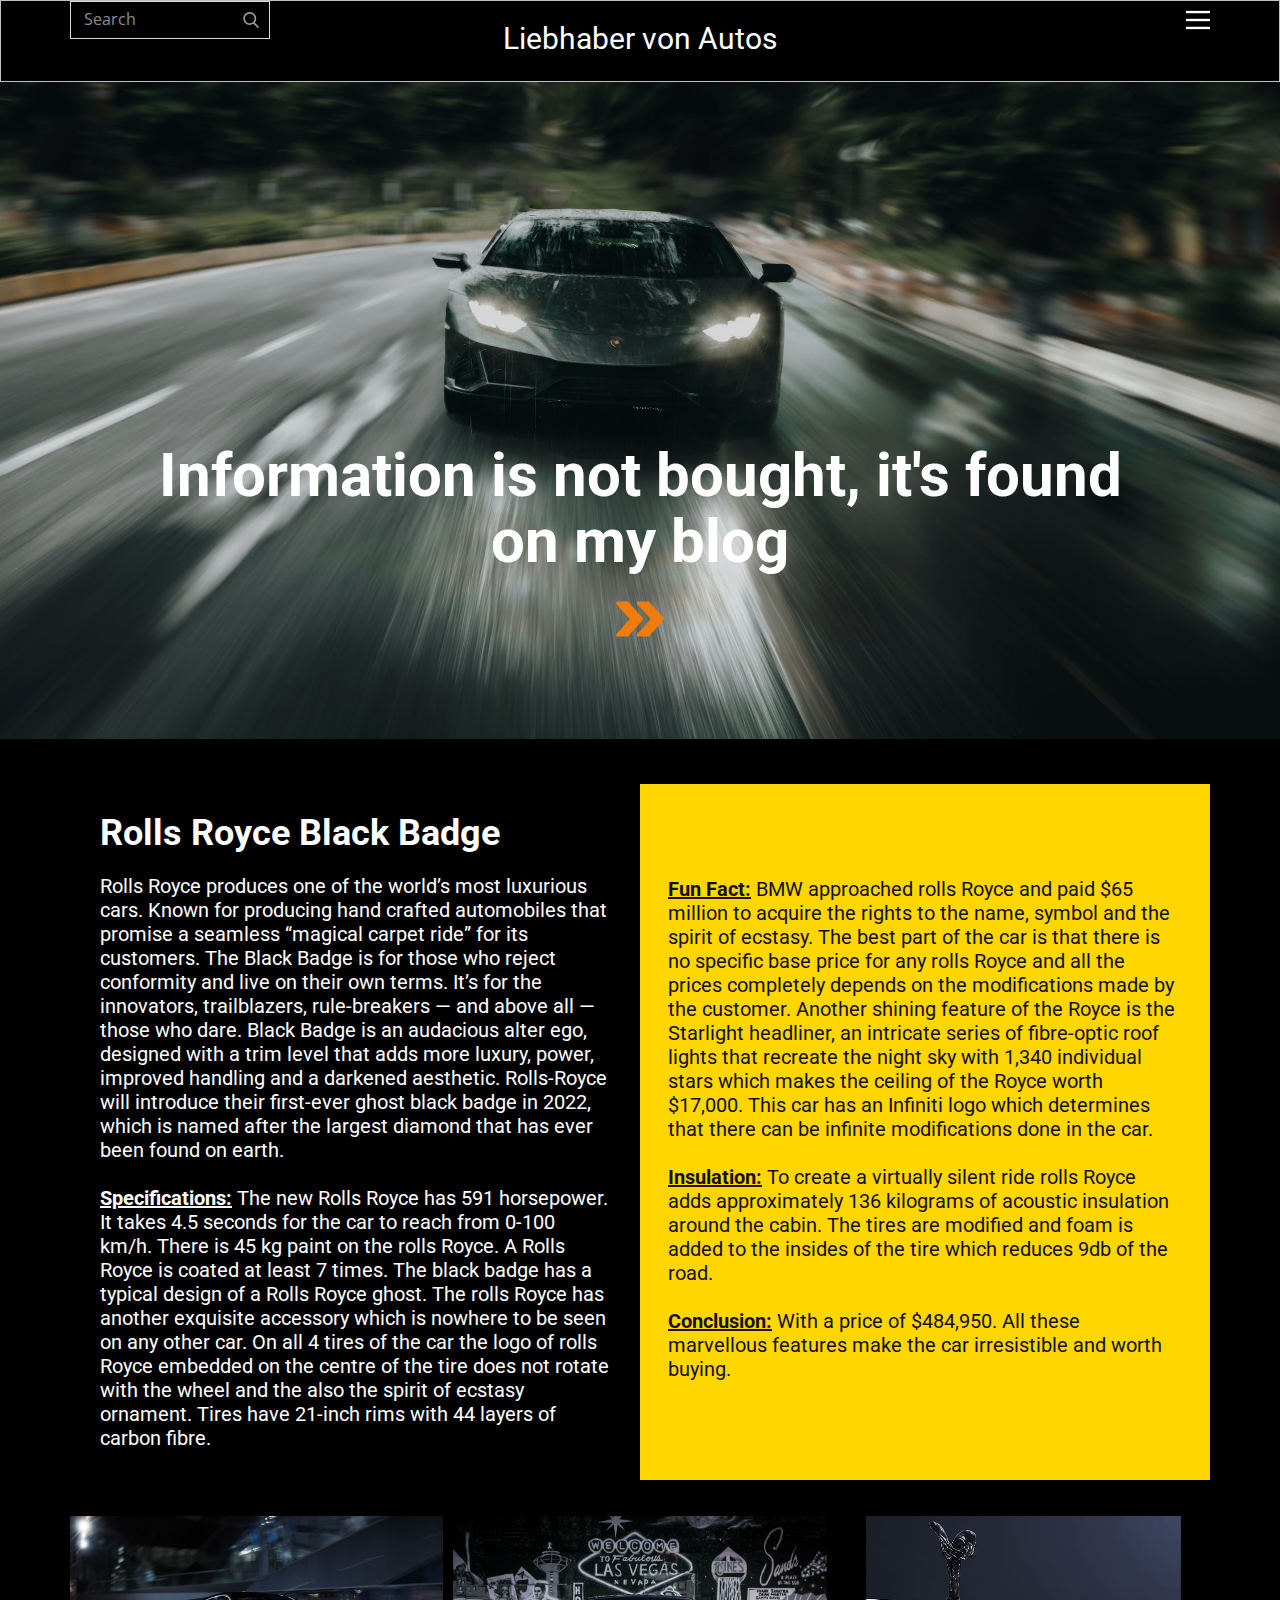
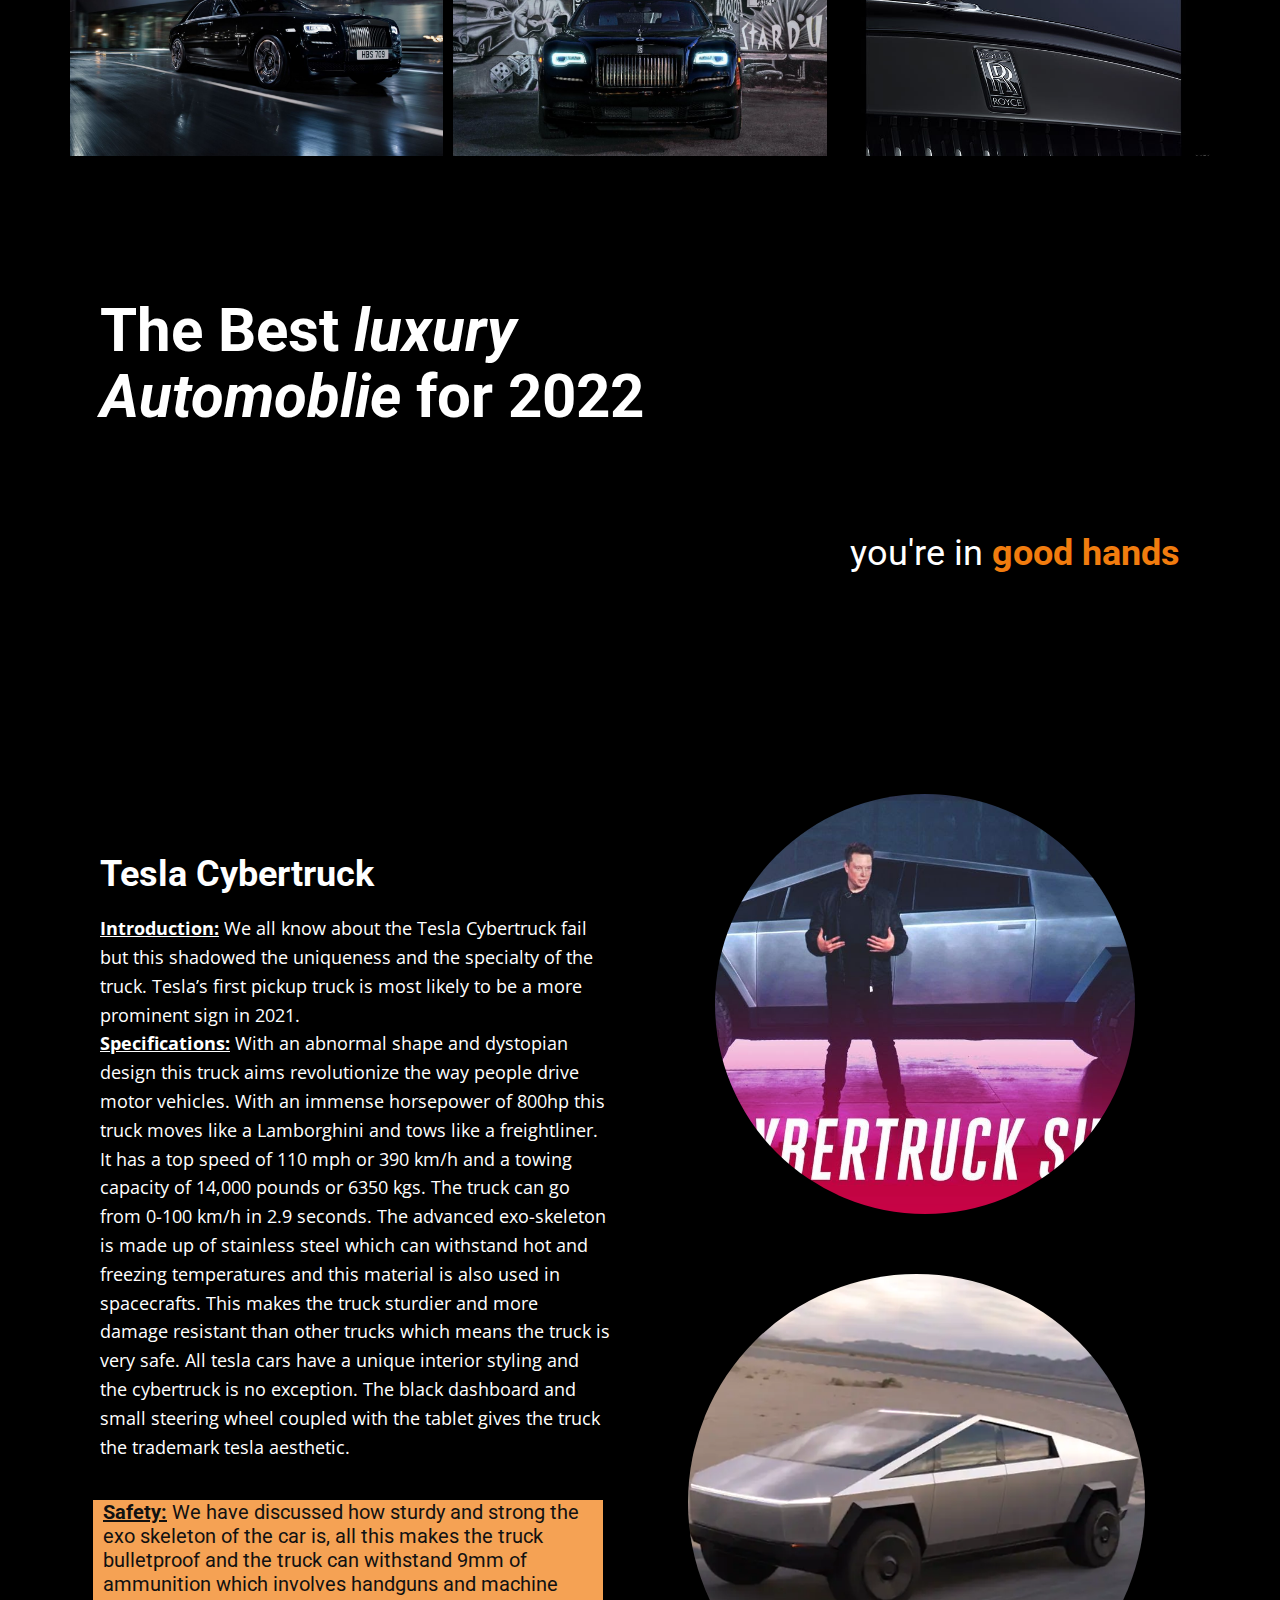
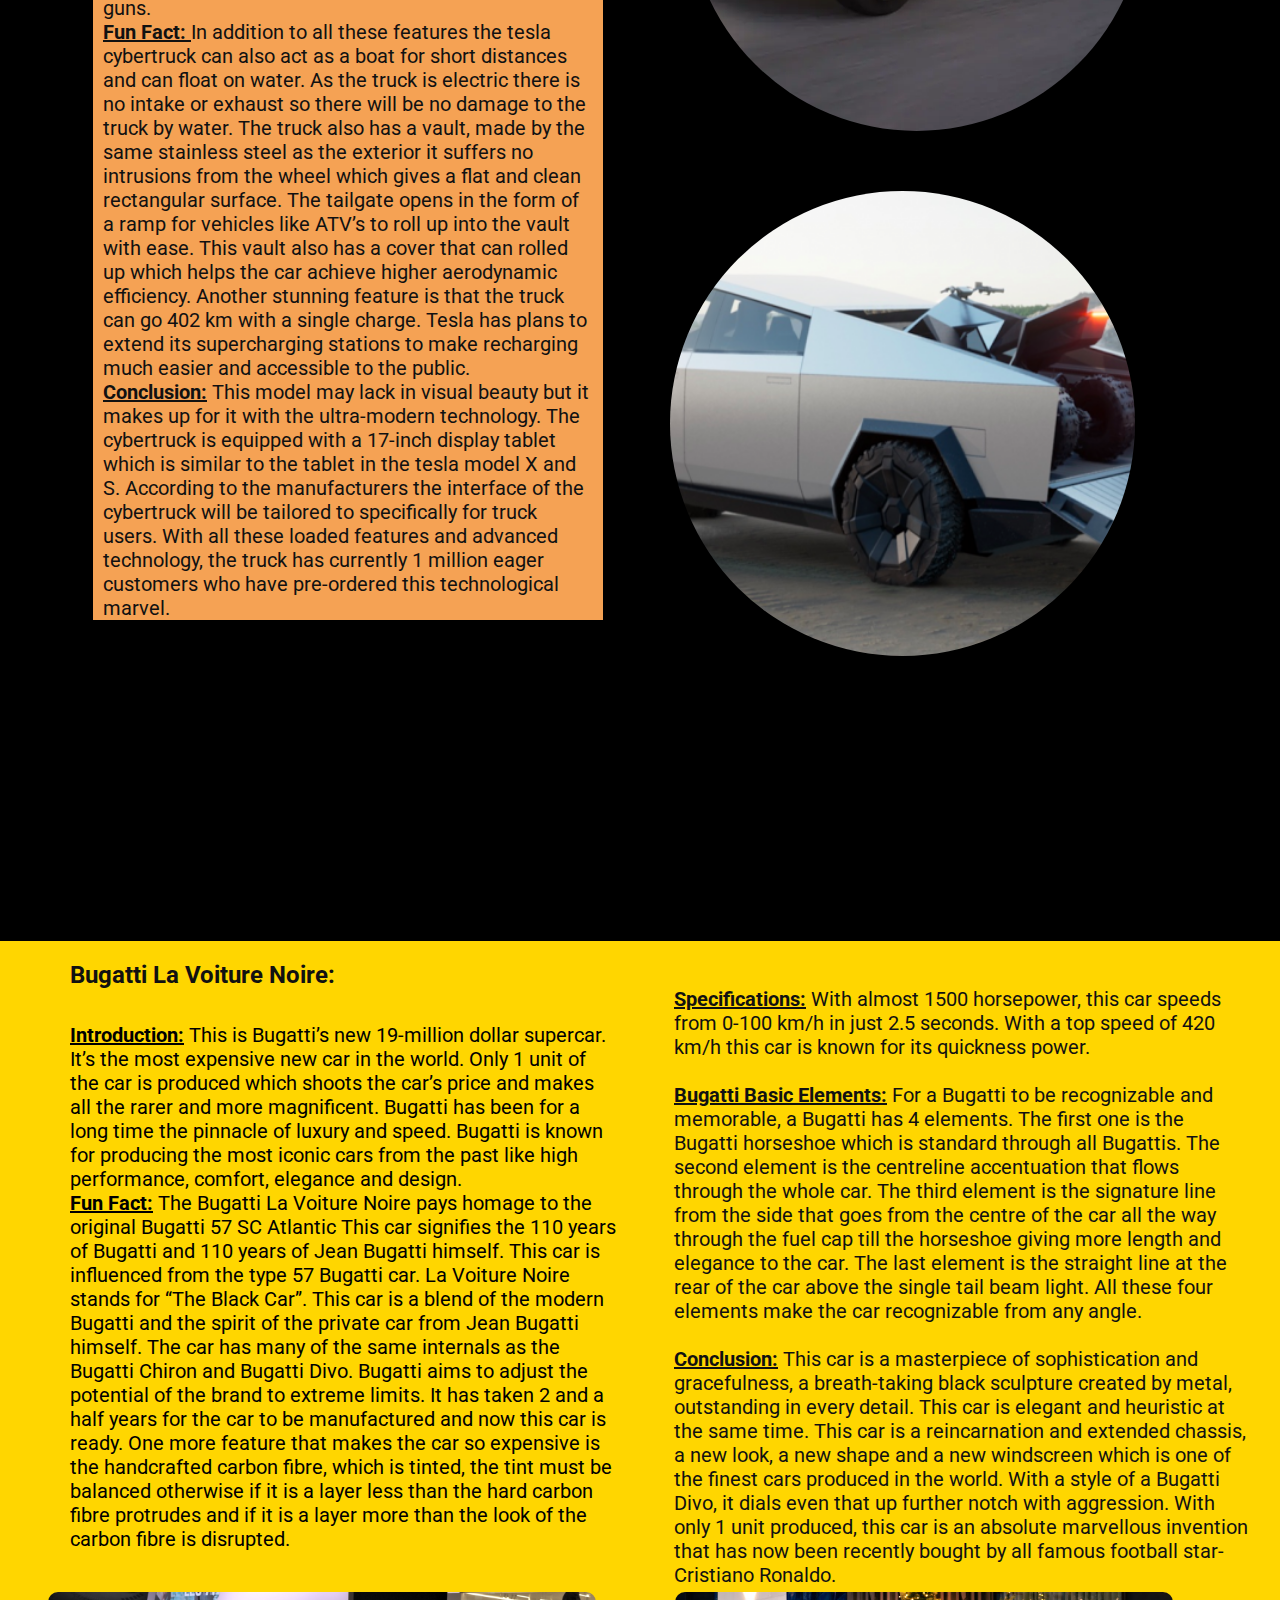
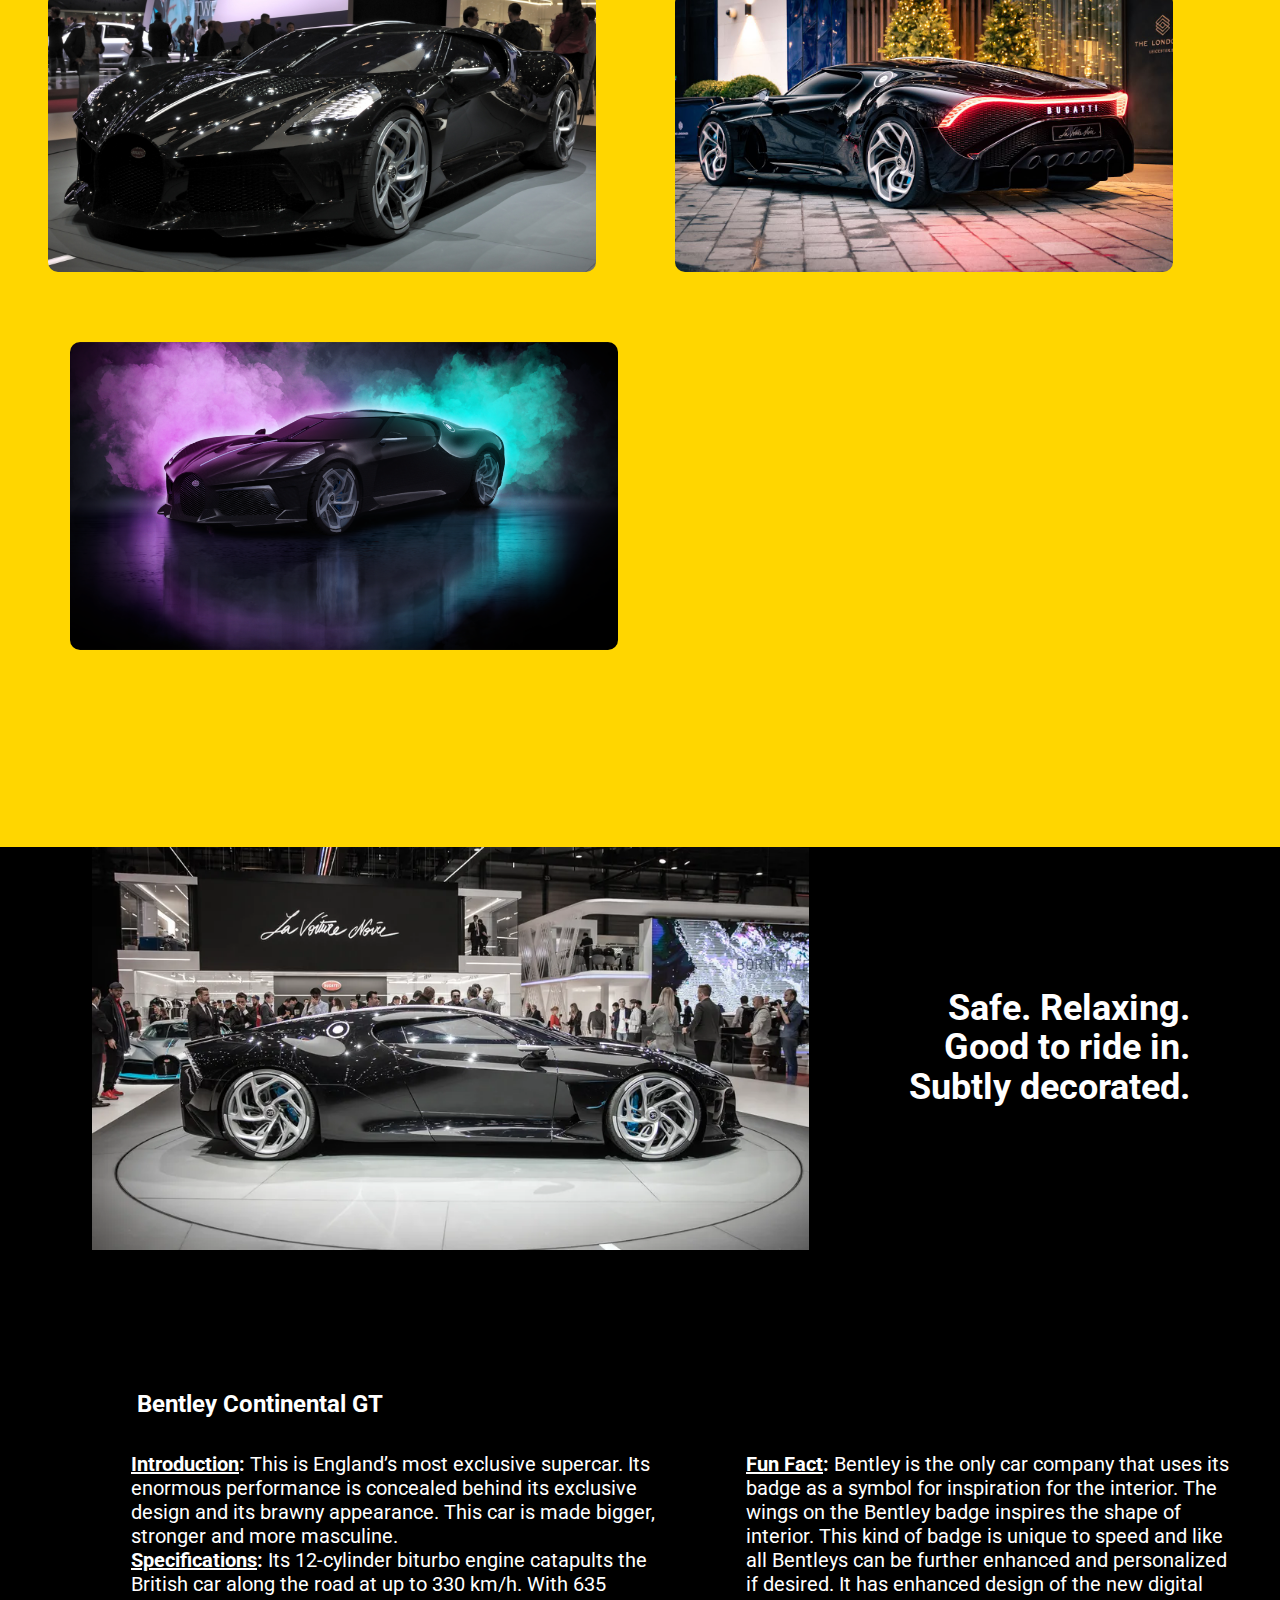
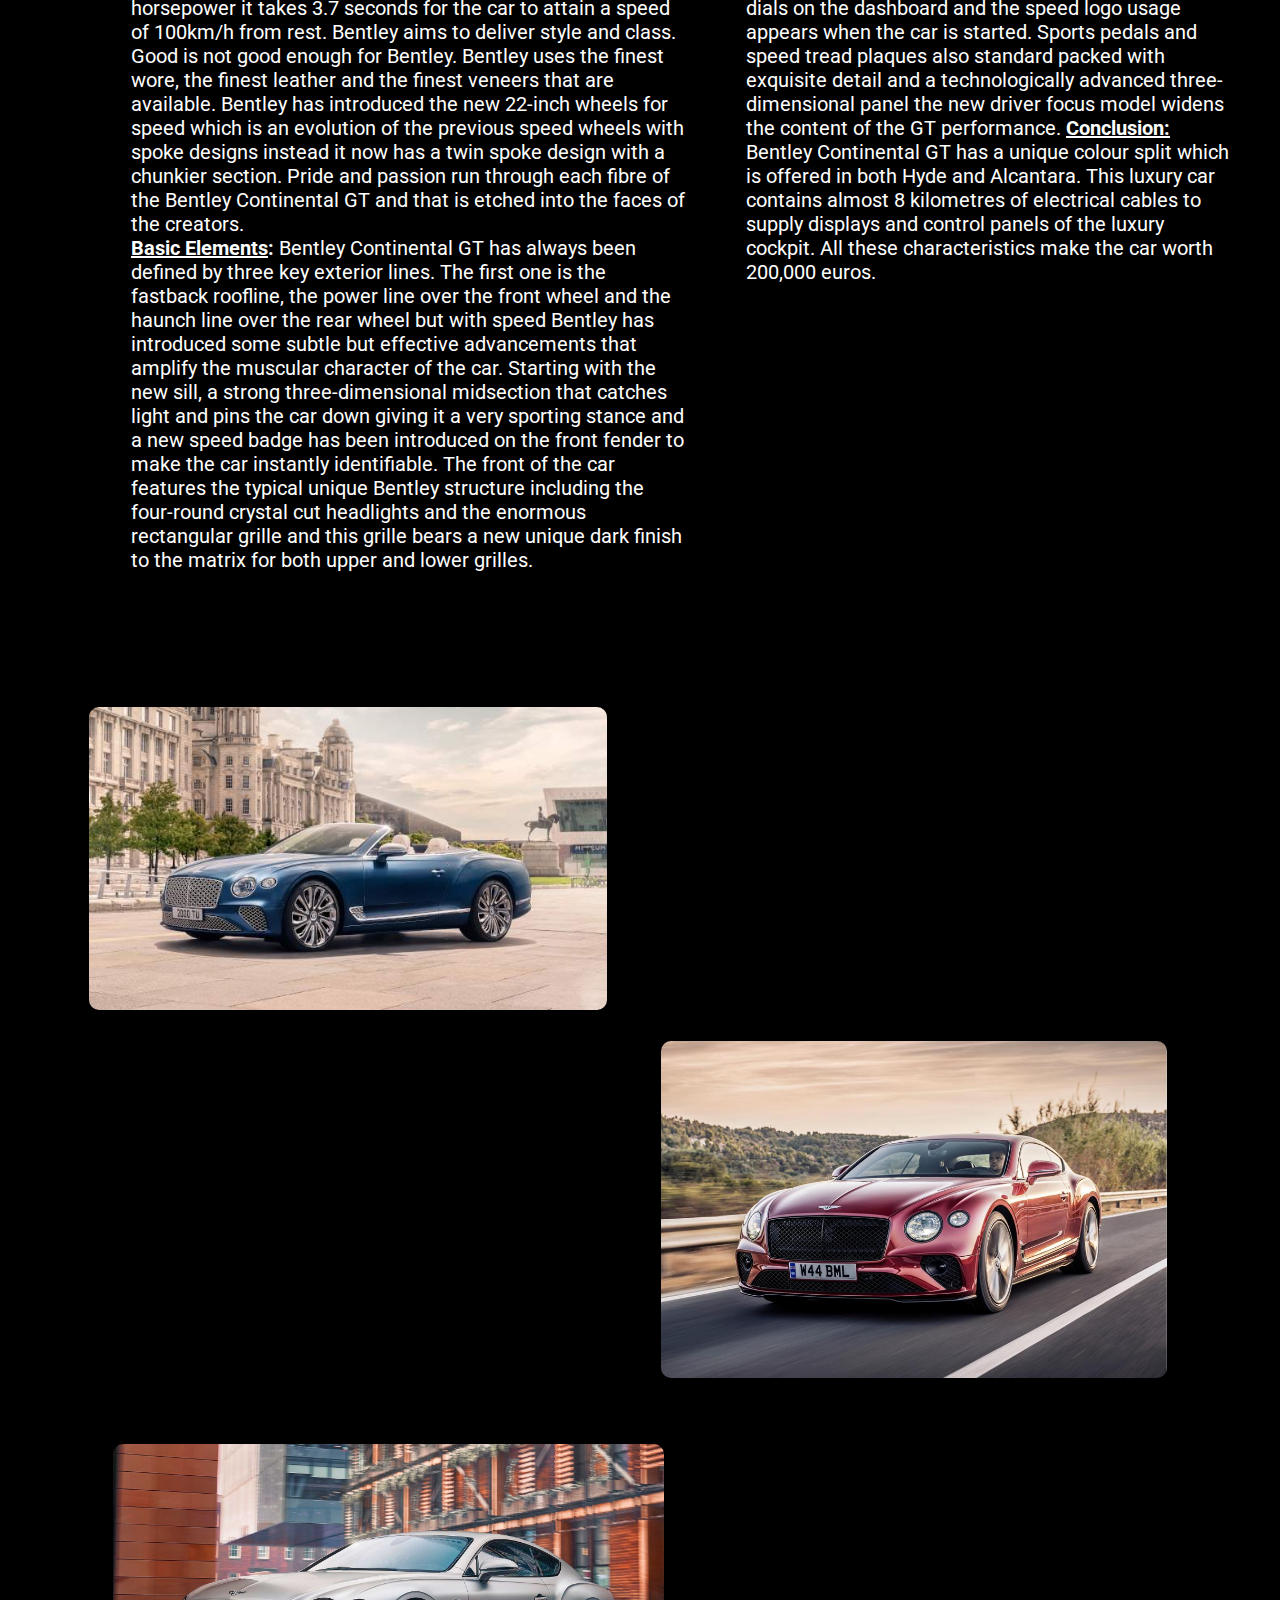
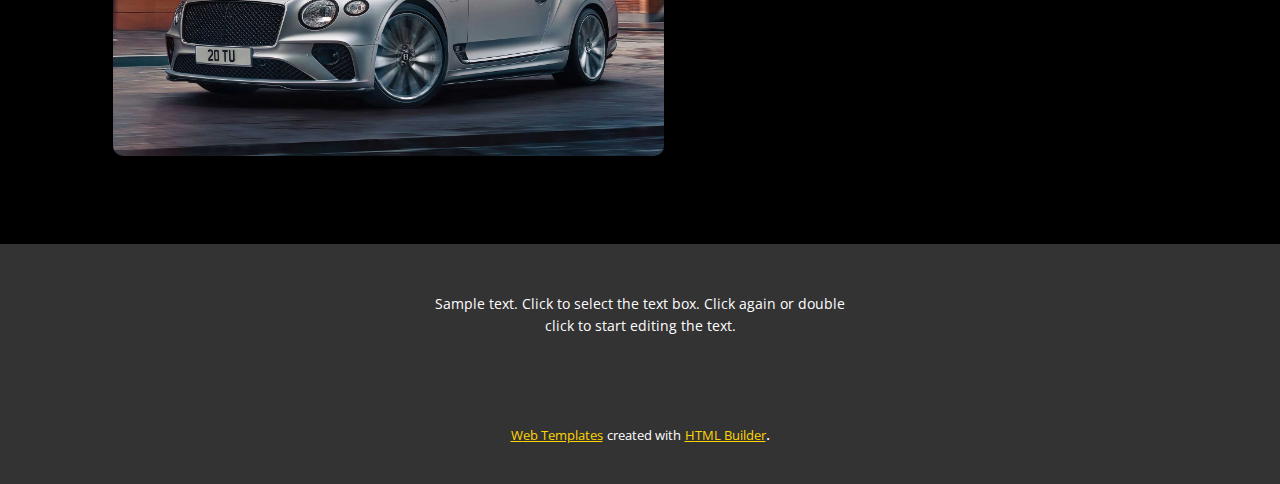
==== index.html @ c5ee5523 "Add files via upload" ====
<!DOCTYPE html>
<html style="font-size: 16px;">
  <head>
    <meta name="viewport" content="width=device-width, initial-scale=1.0">
    <meta charset="utf-8">
    <meta name="keywords" content="Finding the best car insurance company for you, Insurance and investing for your many sides, Finding the best car insurance company for you, The Best Insurance Companies for 2021, The Best Car Insurance Companies for 2021, Faq, Safe. Relaxing. Good to ride in. Subtly decorated., Contact Us">
    <meta name="description" content="">
    <meta name="page_type" content="np-template-header-footer-from-plugin">
    <title>Liebhaber von Autos</title>
    <link rel="stylesheet" href="nicepage.css" media="screen">
<link rel="stylesheet" href="Liebhaber-von-Autos.css" media="screen">
    <script class="u-script" type="text/javascript" src="jquery.js" defer=""></script>
    <script class="u-script" type="text/javascript" src="nicepage.js" defer=""></script>
    <meta name="generator" content="Nicepage 4.6.5, nicepage.com">
    <link id="u-theme-google-font" rel="stylesheet" href="https://fonts.googleapis.com/css?family=Roboto:100,100i,300,300i,400,400i,500,500i,700,700i,900,900i|Open+Sans:300,300i,400,400i,500,500i,600,600i,700,700i,800,800i">
    
    
    
    
    
    
    
    
    
    <script type="application/ld+json">{
		"@context": "http://schema.org",
		"@type": "Organization",
		"name": ""
}</script>
    <meta name="theme-color" content="#ffd600">
    <meta property="og:title" content="Liebhaber von Autos">
    <meta property="og:type" content="website">
  </head>
  <body data-home-page="Liebhaber-von-Autos.html" data-home-page-title="Liebhaber von Autos" class="u-body u-overlap u-overlap-contrast u-xl-mode"><header class="u-align-center-xs u-border-1 u-border-grey-25 u-clearfix u-header u-header" id="sec-fe27"><div class="u-clearfix u-sheet u-sheet-1">
        <form action="#" method="get" class="u-border-1 u-border-grey-15 u-expanded-width-xs u-search u-search-right u-search-1">
          <button class="u-search-button" type="submit">
            <span class="u-search-icon u-spacing-10 u-text-grey-40">
              <svg class="u-svg-link" preserveAspectRatio="xMidYMin slice" viewBox="0 0 56.966 56.966" style=""><use xmlns:xlink="http://www.w3.org/1999/xlink" xlink:href="#svg-b04b"></use></svg>
              <svg xmlns="http://www.w3.org/2000/svg" xmlns:xlink="http://www.w3.org/1999/xlink" version="1.1" id="svg-b04b" x="0px" y="0px" viewBox="0 0 56.966 56.966" style="enable-background:new 0 0 56.966 56.966;" xml:space="preserve" class="u-svg-content"><path d="M55.146,51.887L41.588,37.786c3.486-4.144,5.396-9.358,5.396-14.786c0-12.682-10.318-23-23-23s-23,10.318-23,23  s10.318,23,23,23c4.761,0,9.298-1.436,13.177-4.162l13.661,14.208c0.571,0.593,1.339,0.92,2.162,0.92  c0.779,0,1.518-0.297,2.079-0.837C56.255,54.982,56.293,53.08,55.146,51.887z M23.984,6c9.374,0,17,7.626,17,17s-7.626,17-17,17  s-17-7.626-17-17S14.61,6,23.984,6z"></path><g></g><g></g><g></g><g></g><g></g><g></g><g></g><g></g><g></g><g></g><g></g><g></g><g></g><g></g><g></g></svg>
            </span>
          </button>
          <input class="u-search-input" type="search" name="search" value="" placeholder="Search">
        </form>
        <nav class="u-align-left u-menu u-menu-dropdown u-nav-spacing-25 u-offcanvas u-menu-1" data-responsive-from="XL">
          <div class="menu-collapse">
            <a class="u-button-style u-nav-link" href="#" style="padding: 4px 0px; font-size: calc(1em + 8px);">
              <svg class="u-svg-link" preserveAspectRatio="xMidYMin slice" viewBox="0 0 302 302" style=""><use xmlns:xlink="http://www.w3.org/1999/xlink" xlink:href="#svg-7b92"></use></svg>
              <svg xmlns="http://www.w3.org/2000/svg" xmlns:xlink="http://www.w3.org/1999/xlink" version="1.1" id="svg-7b92" x="0px" y="0px" viewBox="0 0 302 302" style="enable-background:new 0 0 302 302;" xml:space="preserve" class="u-svg-content"><g><rect y="36" width="302" height="30"></rect><rect y="236" width="302" height="30"></rect><rect y="136" width="302" height="30"></rect>
</g><g></g><g></g><g></g><g></g><g></g><g></g><g></g><g></g><g></g><g></g><g></g><g></g><g></g><g></g><g></g></svg>
            </a>
          </div>
          <div class="u-nav-container">
            <ul class="u-nav u-unstyled u-nav-1"><li class="u-nav-item"><a class="u-button-style u-nav-link u-text-active-palette-1-base u-text-hover-palette-2-base" href="About.html" style="padding: 10px 20px;">About</a>
</li><li class="u-nav-item"><a class="u-button-style u-nav-link u-text-active-palette-1-base u-text-hover-palette-2-base" href="Contact.html" style="padding: 10px 20px;">Contact</a>
</li><li class="u-nav-item"><a class="u-button-style u-nav-link u-text-active-palette-1-base u-text-hover-palette-2-base" href="Liebhaber-von-Autos.html" style="padding: 10px 20px;">Liebhaber von Autos</a>
</li></ul>
          </div>
          <div class="u-nav-container-collapse">
            <div class="u-align-center u-black u-container-style u-inner-container-layout u-opacity u-opacity-95 u-sidenav">
              <div class="u-inner-container-layout u-sidenav-overflow">
                <div class="u-menu-close"></div>
                <ul class="u-align-center u-nav u-popupmenu-items u-unstyled u-nav-2"><li class="u-nav-item"><a class="u-button-style u-nav-link" href="About.html">About</a>
</li><li class="u-nav-item"><a class="u-button-style u-nav-link" href="Contact.html">Contact</a>
</li><li class="u-nav-item"><a class="u-button-style u-nav-link" href="Liebhaber-von-Autos.html">Liebhaber von Autos</a>
</li></ul>
              </div>
            </div>
            <div class="u-black u-menu-overlay u-opacity u-opacity-70"></div>
          </div>
        </nav>
        <h3 class="u-headline u-text u-text-default u-text-1">
          <a href="/">Liebhaber von Autos</a>
        </h3>
      </div></header>
    <section class="u-align-center u-clearfix u-image u-shading u-section-1" id="carousel_c016" data-image-width="2250" data-image-height="1500">
      <div class="u-clearfix u-sheet u-sheet-1">
        <h1 class="u-text u-text-body-alt-color u-text-1">Information is not bought, it's found on my blog</h1><span class="u-icon u-icon-circle u-text-palette-3-base u-icon-1"><svg class="u-svg-link" preserveAspectRatio="xMidYMin slice" viewBox="0 0 480.026 480.026" style=""><use xmlns:xlink="http://www.w3.org/1999/xlink" xlink:href="#svg-5092"></use></svg><svg class="u-svg-content" viewBox="0 0 480.026 480.026" x="0px" y="0px" id="svg-5092" style="enable-background:new 0 0 480.026 480.026;"><g><g><path d="M475.922,229.325l-144-160c-3.072-3.392-7.36-5.312-11.904-5.312h-96c-6.304,0-12.032,3.712-14.624,9.472    c-2.56,5.792-1.504,12.544,2.72,17.216l134.368,149.312l-134.368,149.28c-4.224,4.704-5.312,11.456-2.72,17.216    c2.592,5.792,8.32,9.504,14.624,9.504h96c4.544,0,8.832-1.952,11.904-5.28l144-160    C481.394,244.653,481.394,235.373,475.922,229.325z"></path>
</g>
</g><g><g><path d="M267.922,229.325l-144-160c-3.072-3.392-7.36-5.312-11.904-5.312h-96c-6.304,0-12.032,3.712-14.624,9.472    c-2.56,5.792-1.504,12.544,2.72,17.216l134.368,149.312L4.114,389.293c-4.224,4.704-5.312,11.456-2.72,17.216    c2.592,5.792,8.32,9.504,14.624,9.504h96c4.544,0,8.832-1.952,11.904-5.28l144-160    C273.394,244.653,273.394,235.373,267.922,229.325z"></path>
</g>
</g></svg></span>
      </div>
    </section>
    <section class="u-align-left u-black u-clearfix u-section-2" id="carousel_d920">
      <div class="u-clearfix u-sheet u-sheet-1">
        <div class="u-clearfix u-expanded-width u-layout-wrap u-layout-wrap-1">
          <div class="u-layout">
            <div class="u-layout-row">
              <div class="u-container-style u-layout-cell u-size-30 u-layout-cell-1">
                <div class="u-container-layout u-container-layout-1">
                  <h2 class="u-text u-text-1">Rolls Royce Black Badge</h2>
                  <h6 class="u-text u-text-2"> Rolls
Royce produces one of the world’s most luxurious cars. Known for producing hand
crafted automobiles that promise a seamless “magical carpet ride” for its
customers. The Black Badge is for those who reject conformity and live on their
own terms. It’s for the innovators, trailblazers, rule-breakers — and above all
— those who dare. Black Badge is an
audacious alter ego, designed with a trim level that adds more luxury, power,
improved handling and a darkened aesthetic. Rolls-Royce will introduce their first-ever ghost black badge in 2022, which
is named after the largest diamond that has ever been found on earth.<br>
                    <br><b><u>Specifications:</u></b> The new Rolls Royce has 591 horsepower. It takes 4.5 seconds
for the car to reach from 0-100 km/h. There is 45 kg paint on the rolls Royce.
A Rolls Royce is coated at least 7 times. The black badge has a typical design
of a Rolls Royce ghost. The rolls Royce has another exquisite accessory which
is nowhere to be seen on any other car. On all 4 tires of the car the logo of
rolls Royce embedded on the centre of the tire does not rotate with the wheel
and the also the spirit of ecstasy ornament. Tires have 21-inch rims with 44
layers of carbon fibre.<br>
                  </h6>
                </div>
              </div>
              <div class="u-container-style u-layout-cell u-palette-1-base u-size-30 u-layout-cell-2">
                <div class="u-container-layout u-container-layout-2">
                  <h6 class="u-text u-text-3">
                    <br><b><u>Fun Fact:</u></b> BMW approached rolls Royce and paid $65 million to acquire
the rights to the name, symbol and the spirit of ecstasy. The best part of the
car is that there is no specific base price for any rolls Royce and all the
prices completely depends on the modifications made by the customer. Another
shining feature of the Royce is the Starlight headliner, an intricate series of
fibre-optic roof lights that recreate the night sky with 1,340 individual stars
which makes the ceiling of the Royce worth $17,000. This car has an Infiniti
logo which determines that there can be infinite modifications done in the car.&nbsp;<br>
                    <br><b><u>Insulation:</u></b> To create a virtually silent ride rolls Royce adds
approximately 136 kilograms of acoustic insulation around the cabin. The tires
are modified and foam is added to the insides of the tire which reduces 9db of
the road.&nbsp;<br>
                    <br><b><u>Conclusion:</u></b> With a price of $484,950.
All these marvellous features make the car irresistible and worth buying.
                  </h6>
                </div>
              </div>
            </div>
          </div>
        </div>
        <div class="u-expanded-width u-gallery u-layout-grid u-lightbox u-no-transition u-show-text-on-hover u-gallery-1">
          <div class="u-gallery-inner u-gallery-inner-1">
            <div class="u-effect-fade u-gallery-item">
              <div class="u-back-slide" data-image-width="3840" data-image-height="2141">
                <img class="u-back-image u-expanded" src="images/Image1.jpg">
              </div>
              <div class="u-over-slide u-shading u-over-slide-1">
                <h3 class="u-gallery-heading"></h3>
                <p class="u-gallery-text"></p>
              </div>
            </div>
            <div class="u-effect-fade u-gallery-item u-gallery-item-2">
              <div class="u-back-slide" data-image-width="1049" data-image-height="700">
                <img class="u-back-image u-expanded" src="images/Image3.jpg">
              </div>
              <div class="u-over-slide u-shading u-over-slide-2">
                <h3 class="u-gallery-heading"></h3>
                <p class="u-gallery-text"></p>
              </div>
            </div>
            <div class="u-effect-fade u-gallery-item u-gallery-item-3">
              <div class="u-back-slide" data-image-width="800" data-image-height="438">
                <img class="u-back-image u-expanded" src="images/Image4.jpg">
              </div>
              <div class="u-over-slide u-shading u-over-slide-3">
                <h3 class="u-gallery-heading"></h3>
                <p class="u-gallery-text"></p>
              </div>
            </div>
          </div>
        </div>
      </div>
    </section>
    <section class="u-black u-clearfix u-section-3" id="carousel_659f">
      <div class="u-clearfix u-sheet u-sheet-1">
        <div class="u-clearfix u-expanded-width u-layout-wrap u-layout-wrap-1">
          <div class="u-layout">
            <div class="u-layout-row">
              <div class="u-container-style u-layout-cell u-size-33-md u-size-33-sm u-size-33-xs u-size-36-xl u-size-41-lg u-layout-cell-1">
                <div class="u-container-layout u-container-layout-1">
                  <h2 class="u-text u-text-default u-text-1">The Best <span style="font-style: italic; font-weight: 700;">luxury Automoblie</span>&nbsp;for 2022
                  </h2>
                </div>
              </div>
              <div class="u-align-right u-container-style u-layout-cell u-size-19-lg u-size-24-xl u-size-27-md u-size-27-sm u-size-27-xs u-layout-cell-2">
                <div class="u-container-layout u-valign-middle-md u-valign-middle-sm u-valign-middle-xs u-container-layout-2">
                  <h5 class="u-text u-text-2">you're in <span style="font-weight: 700;" class="u-text-palette-3-base">good hands</span>
                  </h5>
                </div>
              </div>
            </div>
          </div>
        </div>
      </div>
    </section>
    <section class="u-black u-clearfix u-section-4" id="carousel_0fe1">
      <div class="u-clearfix u-sheet u-sheet-1">
        <div class="u-clearfix u-expanded-width-lg u-expanded-width-md u-expanded-width-xl u-layout-wrap u-layout-wrap-1">
          <div class="u-layout" style="">
            <div class="u-layout-row" style="">
              <div class="u-container-style u-layout-cell u-size-30 u-layout-cell-1">
                <div class="u-container-layout u-container-layout-1">
                  <h2 class="u-text u-text-1">Tesla Cybertruck</h2>
                  <p class="u-text u-text-2"><b><u>Introduction:</u></b> We all know about the Tesla Cybertruck fail but this shadowed
the uniqueness and the specialty of the truck. Tesla’s first pickup truck is
most likely to be a more prominent sign in 2021.&nbsp;<br><b><u>Specifications:</u></b> With an abnormal shape
and dystopian design this truck aims revolutionize the way people drive motor
vehicles. With an immense horsepower of 800hp this truck moves like a
Lamborghini and tows like a freightliner. It has a top speed of 110 mph or 390
km/h and a towing capacity of 14,000 pounds or 6350 kgs. The truck can go from
0-100 km/h in 2.9 seconds. The advanced exo-skeleton is made up of stainless
steel which can withstand hot and freezing temperatures and this material is
also used in spacecrafts. This makes the truck sturdier and more damage
resistant than other trucks which means the truck is very safe. All tesla cars
have a unique interior styling and the cybertruck is no exception. The black
dashboard and small steering wheel coupled with the tablet gives the truck the
trademark tesla aesthetic.
                  </p>
                  <div class="u-container-style u-group u-palette-3-light-1 u-group-1">
                    <div class="u-container-layout u-container-layout-2">
                      <h6 class="u-text u-text-body-color u-text-default-lg u-text-default-xl u-text-3"><b><u>Safety:</u></b> We have discussed how sturdy and strong the exo skeleton of
the car is, all this makes the truck bulletproof and the truck can withstand
9mm of ammunition which involves handguns and machine guns. <br><b><u>Fun Fact: </u></b> In addition to all these features the tesla cybertruck can
also act as a boat for short distances and can float on water. As the truck is
electric there is no intake or exhaust so there will be no damage to the truck
by water. The truck also has a vault, made by the same stainless steel as the
exterior it suffers no intrusions from the wheel which gives a flat and clean
rectangular surface. The tailgate opens in the form of a ramp for vehicles like
ATV’s to roll up into the vault with ease. This vault also has a cover that can
rolled up which helps the car achieve higher aerodynamic efficiency. Another
stunning feature is that the truck can go 402 km with a single charge. Tesla
has plans to extend its supercharging stations to make recharging much easier
and accessible to the public.&nbsp;<br><b><u>Conclusion:</u></b> This model may lack in visual beauty but it makes up for it
with the ultra-modern technology. The cybertruck is equipped with a 17-inch
display tablet which is similar to the tablet in the tesla model X and S.
According to the manufacturers the interface of the cybertruck will be tailored
to specifically for truck users. With all these loaded features and advanced
technology, the truck has currently 1 million eager customers who have
pre-ordered this technological marvel.
                      </h6>
                    </div>
                  </div>
                </div>
              </div>
              <div class="u-align-center u-container-style u-layout-cell u-shape-rectangle u-size-30 u-layout-cell-2">
                <div class="u-container-layout u-container-layout-3">
                  <div class="u-image u-image-circle u-image-1" alt="" data-image-width="1280" data-image-height="720"></div>
                  <div class="u-image u-image-circle u-image-2" data-image-width="930" data-image-height="620"></div>
                  <div class="u-image u-image-circle u-image-3" alt="" data-image-width="744" data-image-height="389"></div>
                </div>
              </div>
            </div>
          </div>
        </div>
      </div>
    </section>
    <section class="u-align-center u-clearfix u-palette-1-base u-section-5" id="carousel_ddcf">
      <div class="u-align-left u-clearfix u-sheet u-sheet-1">
        <h5 class="u-text u-text-default u-text-1">Bugatti La Voiture Noire:</h5>
        <h5 class="u-text u-text-2"><b><u>Specifications:</u></b> With almost 1500
horsepower, this car speeds from 0-100 km/h in just 2.5 seconds. With a top
speed of 420 km/h this car is known for its quickness power.<br>
          <br><b><u>Bugatti Basic Elements:</u></b> For a Bugatti to be recognizable and memorable, a Bugatti has
4 elements. The first one is the Bugatti horseshoe which is standard through
all Bugattis. The second element is the centreline accentuation that flows
through the whole car. The third element is the signature line from the side that
goes from the centre of the car all the way through the fuel cap till the
horseshoe giving more length and elegance to the car. The last element is the
straight line at the rear of the car above the single tail beam light. All
these four elements make the car recognizable from any angle.<br>
          <br><b><u>Conclusion:</u></b> This car is a masterpiece of sophistication and gracefulness,
a breath-taking black sculpture created by metal, outstanding in every detail.
This car is elegant and heuristic at the same time. This car is a reincarnation
and extended chassis, a new look, a new shape and a new windscreen which is one
of the finest cars produced in the world. With a style of a Bugatti Divo, it
dials even that up further notch with aggression. With only 1 unit produced, this
car is an absolute marvellous invention that has now been recently bought by
all famous football star- Cristiano Ronaldo.
        </h5>
        <h5 class="u-text u-text-black u-text-3"><b><u>Introduction:</u></b> This is Bugatti’s new 19-million dollar supercar. It’s the
most expensive new car in the world. Only 1 unit of the car is produced which
shoots the car’s price and makes all the rarer and more magnificent. Bugatti
has been for a long time the pinnacle of luxury and speed. Bugatti is known for
producing the most iconic cars from the past like high performance, comfort,
elegance and design. <br><b><u>Fun Fact:</u></b> The Bugatti La Voiture Noire pays homage to the original
Bugatti 57 SC Atlantic This car signifies the 110 years of Bugatti and 110
years of Jean Bugatti himself. This car is influenced from the type 57 Bugatti
car. La Voiture Noire stands for “The Black Car”. This car is a blend of the
modern Bugatti and the spirit of the private car from Jean Bugatti himself. The
car has many of the same internals as the Bugatti Chiron and Bugatti Divo. Bugatti
aims to adjust the potential of the brand to extreme limits. It has taken 2 and
a half years for the car to be manufactured and now this car is ready. One more
feature that makes the car so expensive is the handcrafted carbon fibre, which
is tinted, the tint must be balanced otherwise if it is a layer less than the
hard carbon fibre protrudes and if it is a layer more than the look of the
carbon fibre is disrupted. <br>
        </h5>
        <img class="u-expanded-width-sm u-expanded-width-xs u-image u-image-round u-radius-10 u-image-1" src="images/Image10.jpg" alt="" data-image-width="1600" data-image-height="804">
        <img class="u-expanded-width-sm u-expanded-width-xs u-image u-image-round u-radius-10 u-image-2" src="images/Image8.jpg" alt="" data-image-width="1280" data-image-height="720">
        <img class="u-expanded-width-sm u-expanded-width-xs u-image u-image-round u-radius-10 u-image-3" src="images/Image10.png" alt="" data-image-width="1023" data-image-height="575">
      </div>
    </section>
    <section class="u-black u-clearfix u-section-6" id="carousel_14aa">
      <div class="u-clearfix u-sheet u-sheet-1">
        <div class="u-clearfix u-expanded-width u-layout-wrap u-layout-wrap-1">
          <div class="u-layout">
            <div class="u-layout-row">
              <div class="u-container-style u-image u-image-contain u-layout-cell u-left-cell u-size-37-lg u-size-37-md u-size-37-sm u-size-37-xs u-size-40-xl u-image-1" data-image-width="940" data-image-height="528">
                <div class="u-container-layout u-container-layout-1"></div>
              </div>
              <div class="u-align-right u-container-style u-layout-cell u-right-cell u-size-20-xl u-size-23-lg u-size-23-md u-size-23-sm u-size-23-xs u-layout-cell-2">
                <div class="u-container-layout u-valign-middle u-container-layout-2">
                  <h2 class="u-text u-text-white u-text-1">Safe. Relaxing. Good to ride in. Subtly decorated.</h2>
                </div>
              </div>
            </div>
          </div>
        </div>
      </div>
    </section>
    <section class="u-black u-clearfix u-section-7" id="carousel_9254">
      <div class="u-clearfix u-layout-wrap u-layout-wrap-1">
        <div class="u-layout" style="">
          <div class="u-layout-row" style="">
            <div class="u-container-style u-layout-cell u-left-cell u-size-60 u-layout-cell-1">
              <div class="u-container-layout u-container-layout-1">
                <h4 class="u-text u-text-default u-text-1">Bentley Continental GT</h4>
                <h5 class="u-text u-text-2"><b><u>Introduction</u></b><b>: </b>This is
England’s most exclusive supercar. Its enormous performance is concealed behind
its exclusive design and its brawny appearance. This car is made bigger,
stronger and more masculine.&nbsp;<br><b><u>Specifications</u></b><b>:</b> Its 12-cylinder biturbo
engine catapults the British car along the road at up to 330 km/h. With 635
horsepower it takes 3.7 seconds for the car to attain a speed of 100km/h from
rest. Bentley aims to deliver style and class. Good is not good enough for
Bentley. Bentley uses the finest wore, the finest leather and the finest
veneers that are available. Bentley has introduced the new 22-inch wheels for
speed which is an evolution of the previous speed wheels with spoke designs
instead it now has a twin spoke design with a chunkier section. Pride and
passion run through each fibre of the Bentley Continental GT and that is etched
into the faces of the creators.<br><b><u>Basic Elements</u></b><b>:</b> Bentley Continental GT has
always been defined by three key exterior lines. The first one is the fastback
roofline, the power line over the front wheel and the haunch line over the rear
wheel but with speed Bentley has introduced some subtle but effective
advancements that amplify the muscular character of the car. Starting with the
new sill, a strong three-dimensional midsection that catches light and pins the
car down giving it a very sporting stance and a new speed badge has been
introduced on the front fender to make the car instantly identifiable. The
front of the car features the typical unique Bentley structure including the
four-round crystal cut headlights and the enormous rectangular grille and this
grille bears a new unique dark finish to the matrix for both upper and lower
grilles.&nbsp;
                </h5>
                <h5 class="u-text u-text-3"><b><u>Fun Fact</u></b><b>:</b> Bentley is the only car
company that uses its badge as a symbol for inspiration for the interior. The
wings on the Bentley badge inspires the shape of interior. This kind of badge
is unique to speed and like all Bentleys can be further enhanced and
personalized if desired. It has enhanced design of the new digital dials on the
dashboard and the speed logo usage appears when the car is started. Sports
pedals and speed tread plaques also standard packed with exquisite detail and a
technologically advanced three-dimensional panel the new driver focus model
widens the content of the GT performance. <b><u>Conclusion:</u></b> Bentley Continental GT
has a unique colour split which is offered in both Hyde and Alcantara. This
luxury car contains almost 8 kilometres of electrical cables to supply displays
and control panels of the luxury cockpit. All these characteristics make the
car worth 200,000 euros.
                </h5>
              </div>
            </div>
          </div>
        </div>
      </div>
    </section>
    <section class="u-black u-clearfix u-section-8" id="sec-69e9">
      <div class="u-clearfix u-sheet u-sheet-1">
        <img class="u-image u-image-round u-radius-10 u-image-1" src="images/Image12.jpg" alt="" data-image-width="699" data-image-height="371">
        <img class="u-image u-image-round u-radius-10 u-image-2" src="images/Image14.jpg" alt="" data-image-width="959" data-image-height="639">
        <img class="u-image u-image-round u-radius-10 u-image-3" src="images/Image13.jpg" alt="" data-image-width="1920" data-image-height="1080">
      </div>
    </section>
    <style class="u-overlap-style">.u-overlap:not(.u-sticky-scroll) .u-header {
background-color: #000000 !important
}</style>
    
    
    <footer class="u-align-center u-clearfix u-footer u-grey-80 u-footer" id="sec-2012"><div class="u-clearfix u-sheet u-sheet-1">
        <p class="u-small-text u-text u-text-variant u-text-1">Sample text. Click to select the text box. Click again or double click to start editing the text.</p>
      </div></footer>
    <section class="u-backlink u-clearfix u-grey-80">
      <a class="u-link" href="https://nicepage.com/website-templates" target="_blank">
        <span>Web Templates</span>
      </a>
      <p class="u-text">
        <span>created with</span>
      </p>
      <a class="u-link" href="https://nicepage.com/html-website-builder" target="_blank">
        <span>HTML Builder</span>
      </a>. 
    </section>
  </body>
</html>
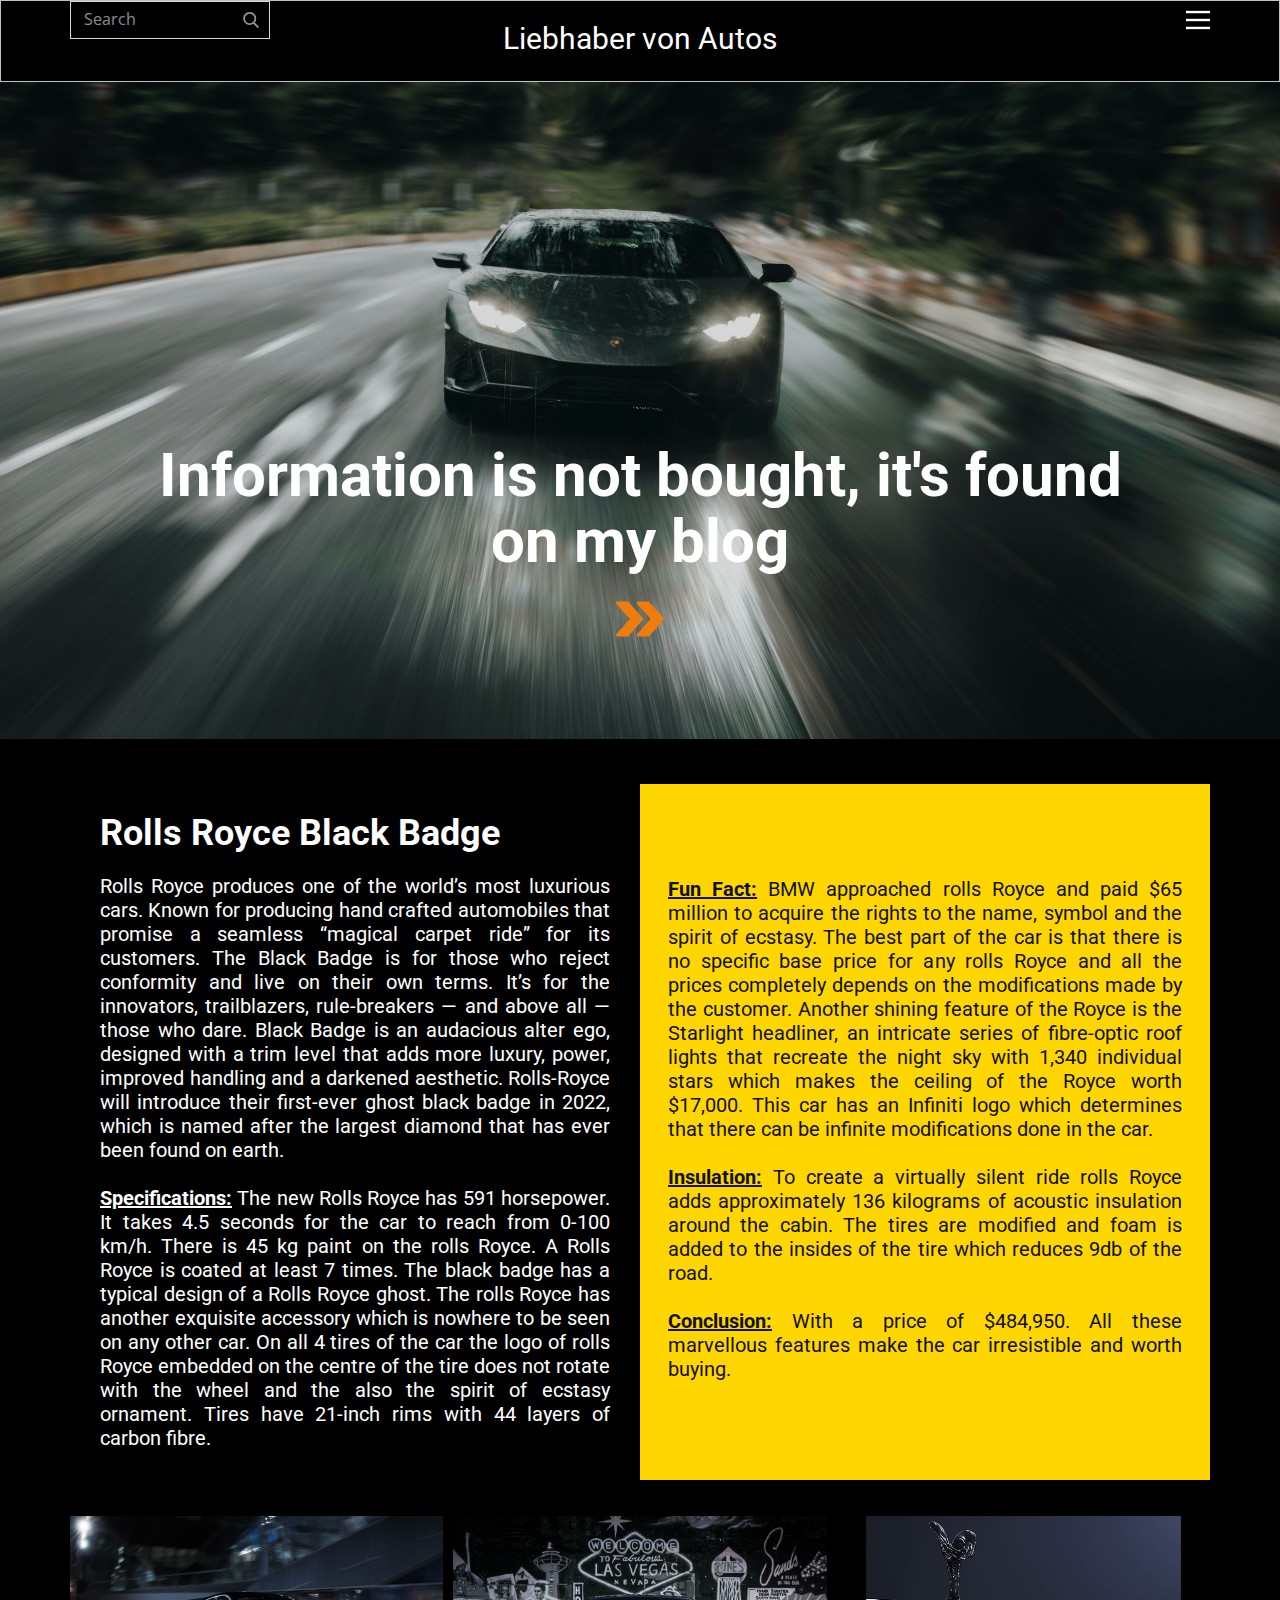
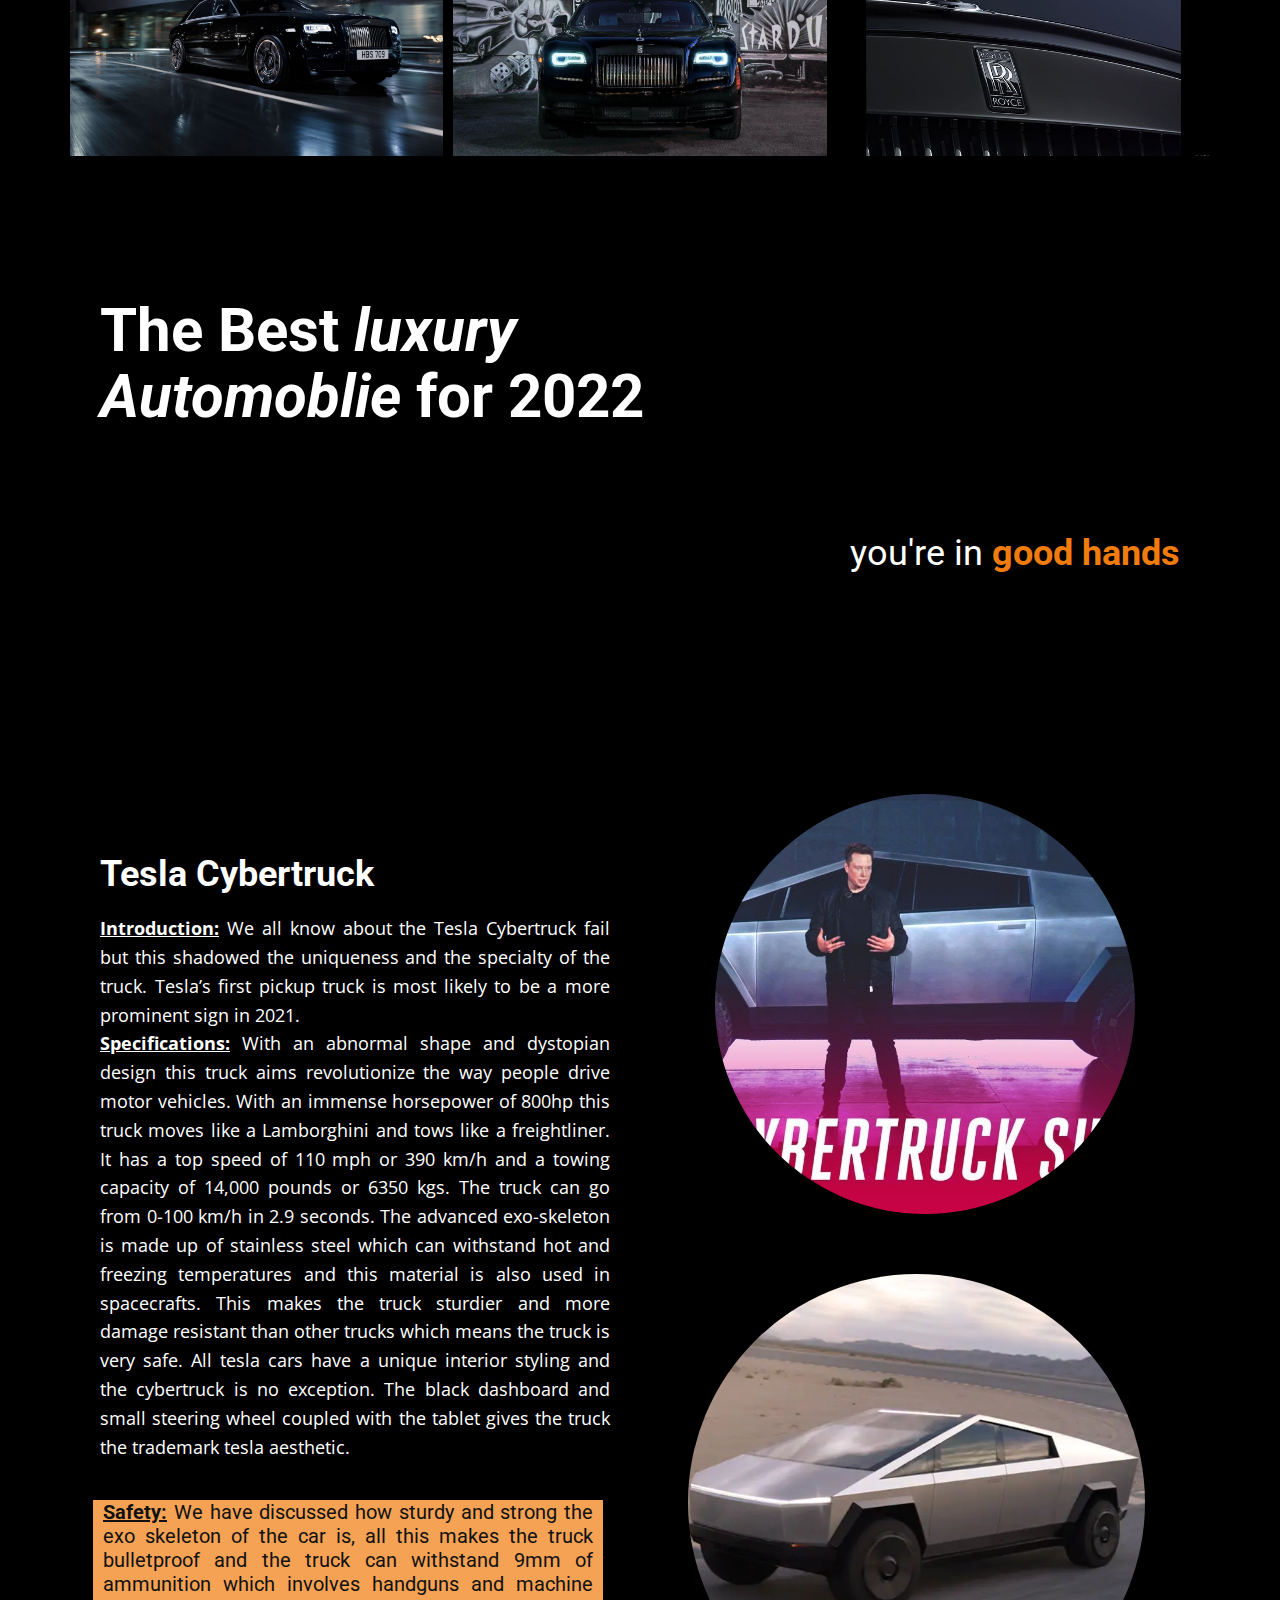
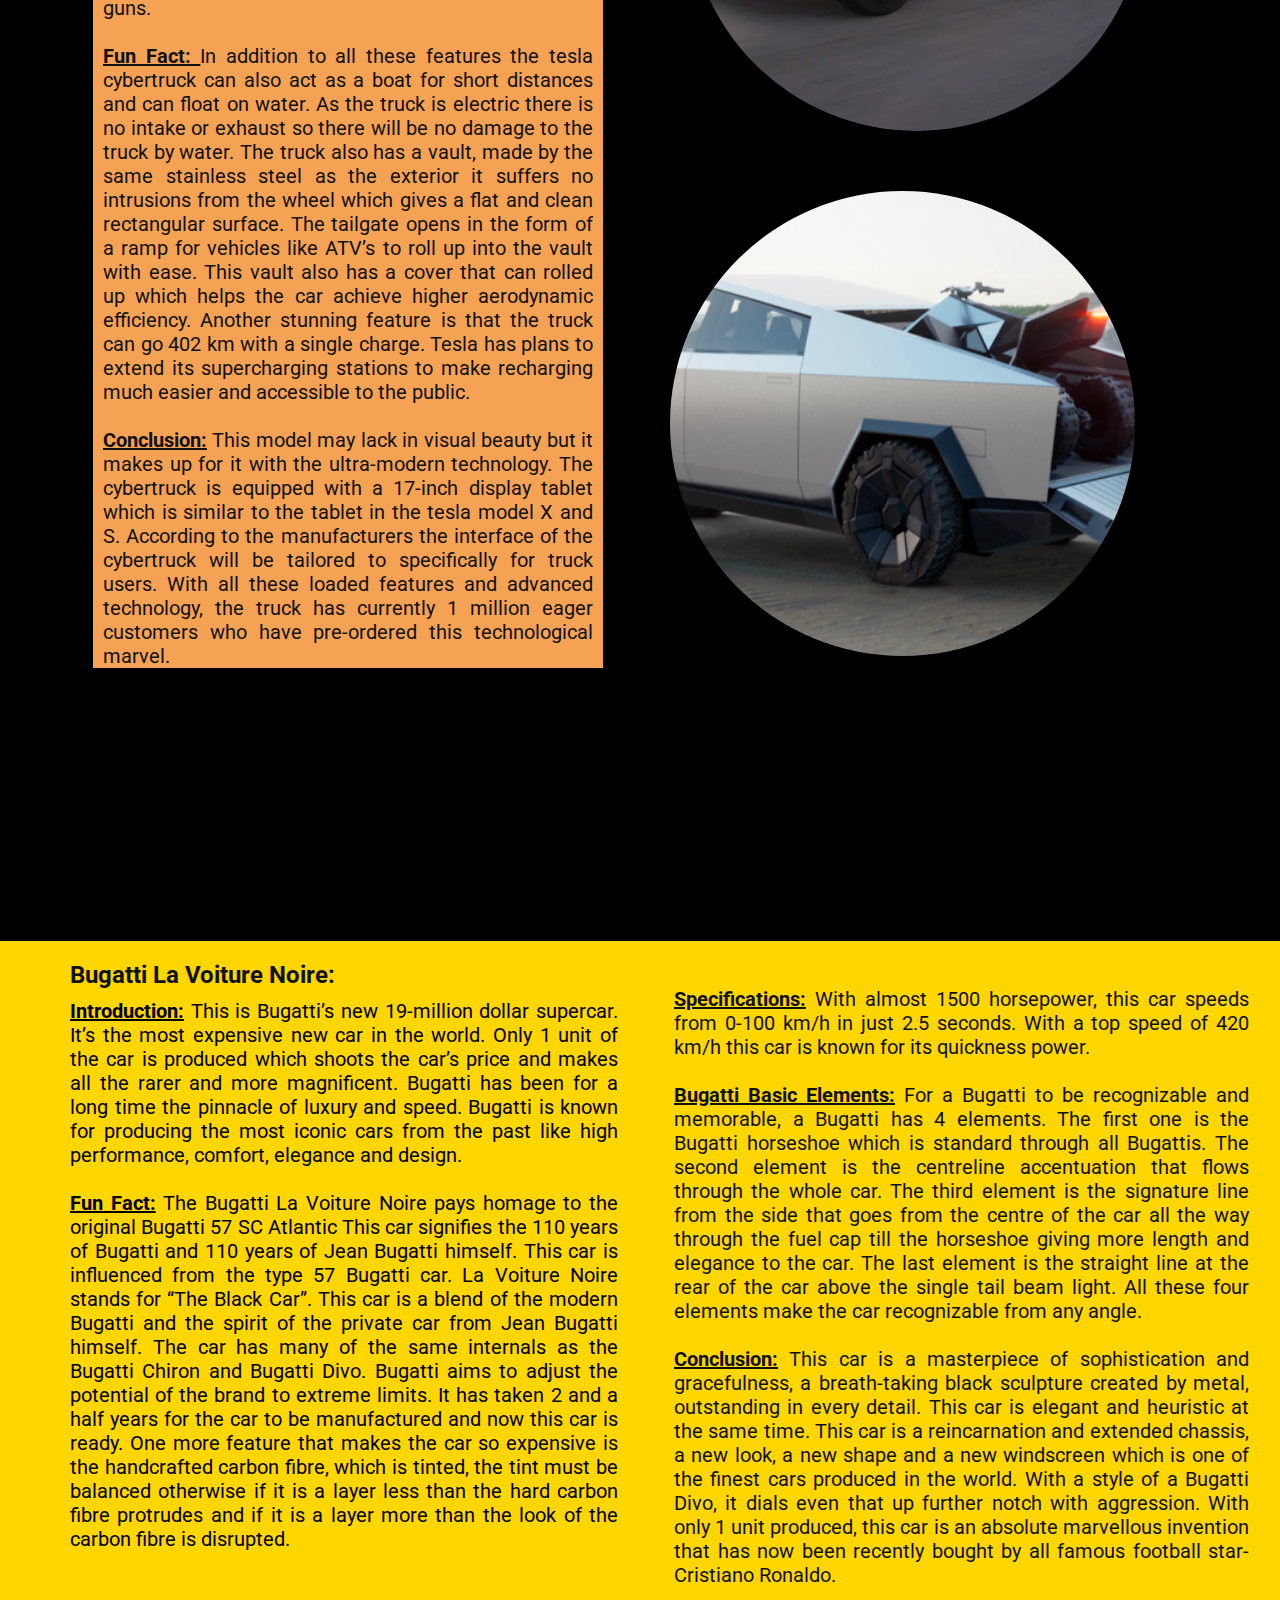
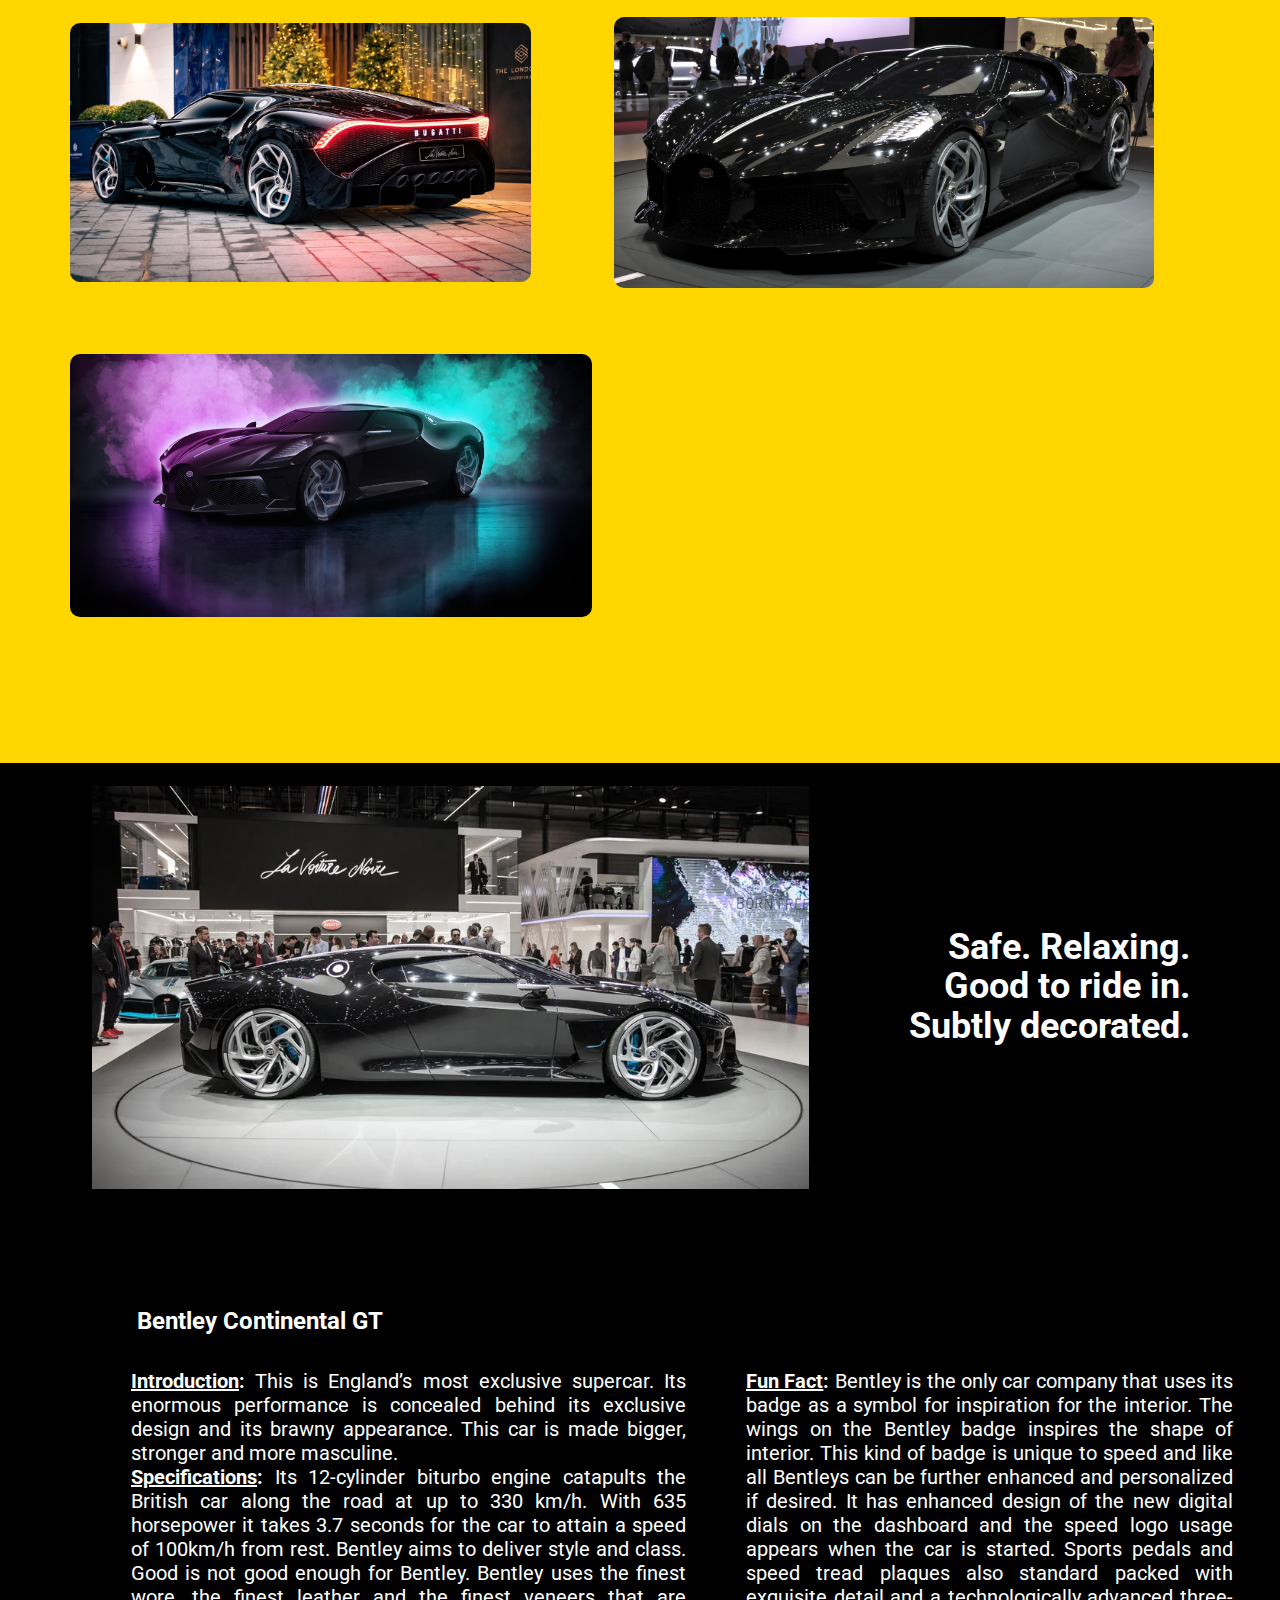
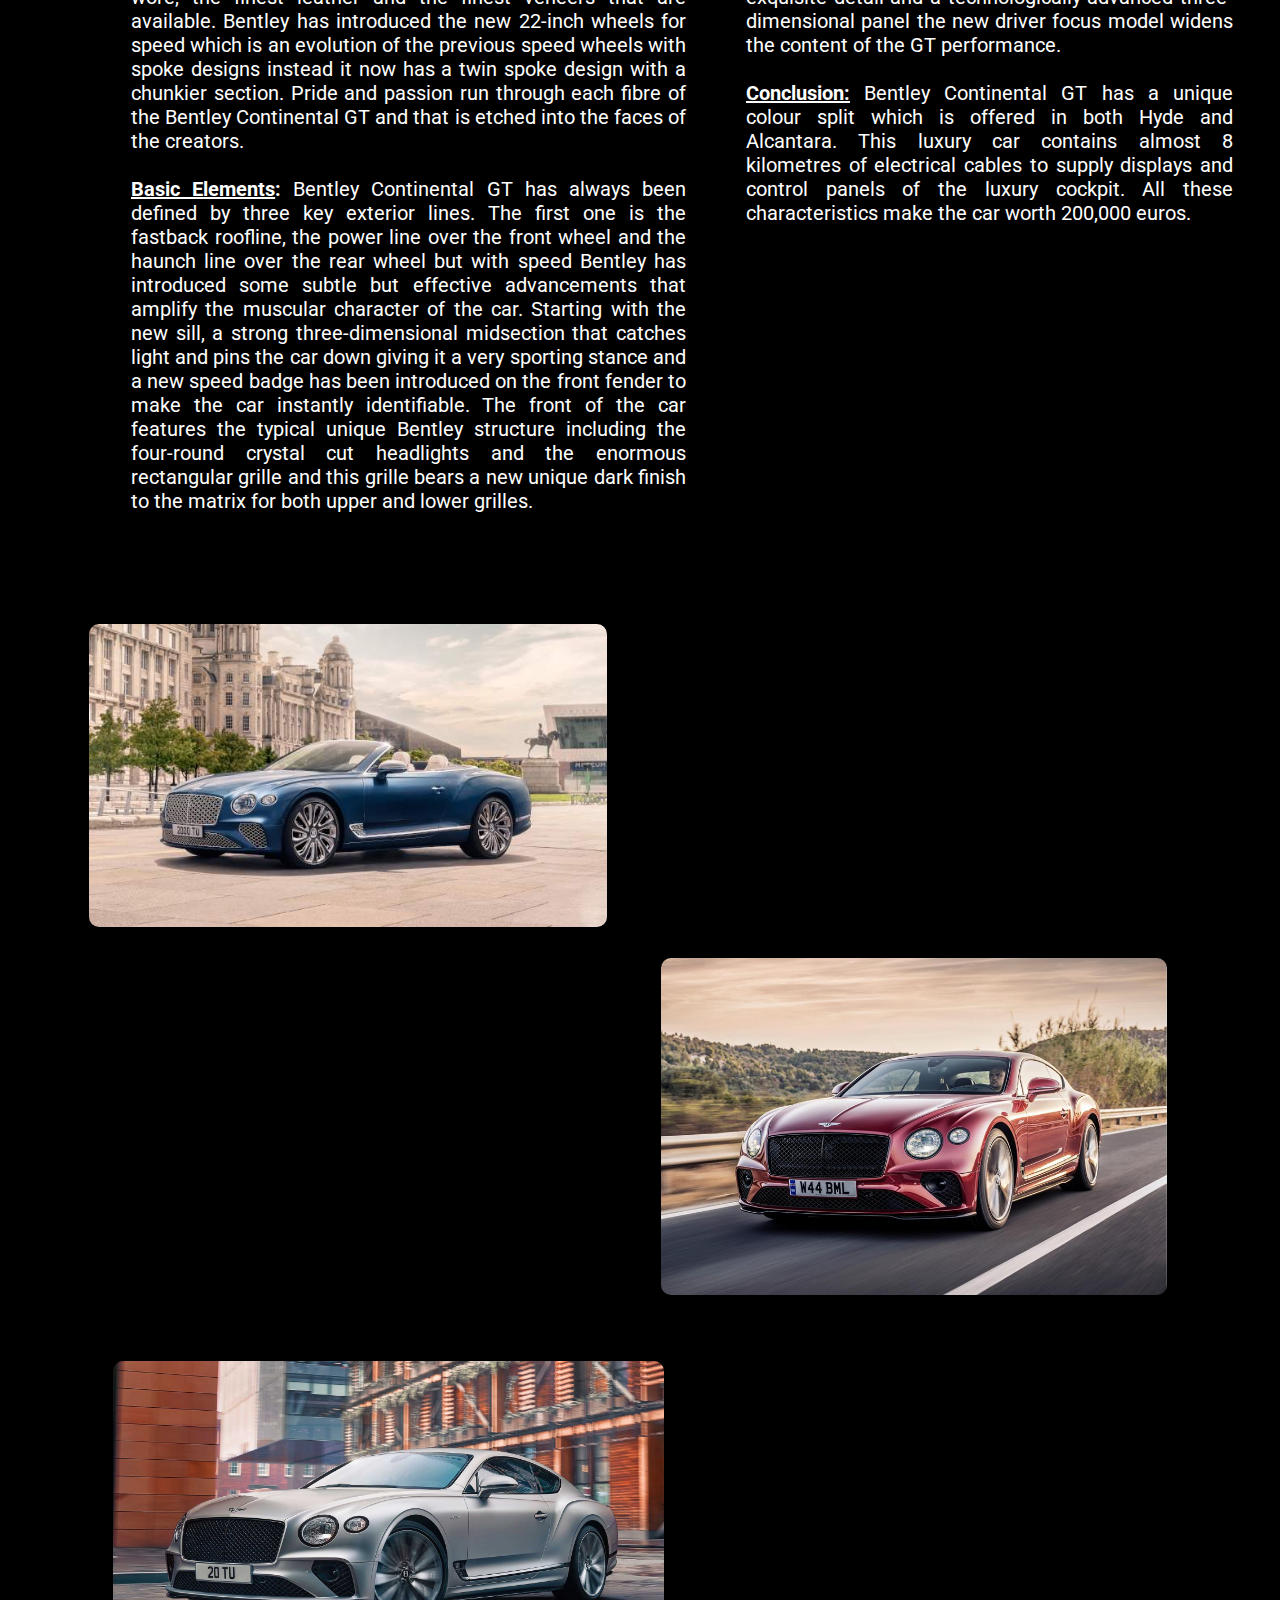
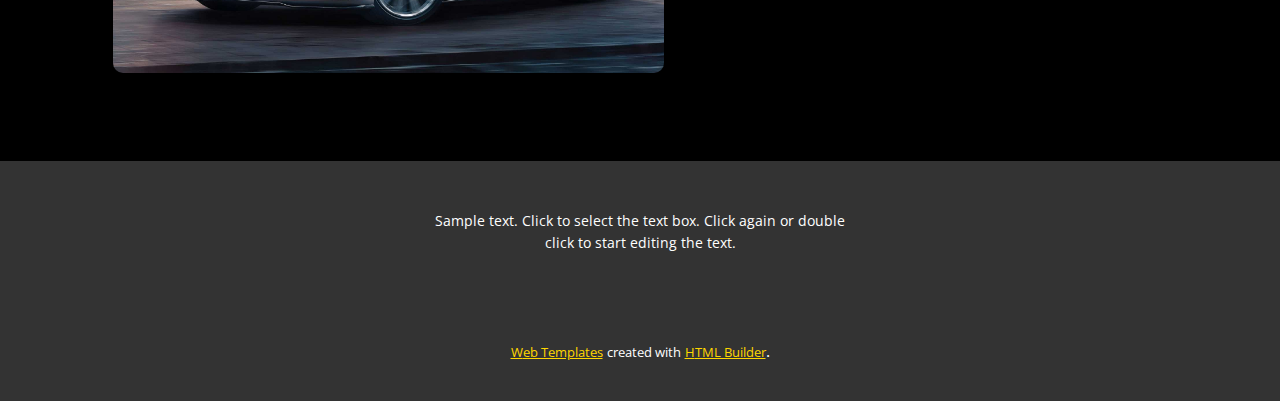
==== commit ee32b40b: "Add files via upload" ====
--- a/index.html
+++ b/index.html
@@ -89,7 +89,7 @@
               <div class="u-container-style u-layout-cell u-size-30 u-layout-cell-1">
                 <div class="u-container-layout u-container-layout-1">
                   <h2 class="u-text u-text-1">Rolls Royce Black Badge</h2>
-                  <h6 class="u-text u-text-2"> Rolls
+                  <h6 class="u-align-justify u-text u-text-2"> Rolls
 Royce produces one of the world’s most luxurious cars. Known for producing hand
 crafted automobiles that promise a seamless “magical carpet ride” for its
 customers. The Black Badge is for those who reject conformity and live on their
@@ -109,7 +109,7 @@
                   </h6>
                 </div>
               </div>
-              <div class="u-container-style u-layout-cell u-palette-1-base u-size-30 u-layout-cell-2">
+              <div class="u-align-justify u-container-style u-layout-cell u-palette-1-base u-size-30 u-layout-cell-2">
                 <div class="u-container-layout u-container-layout-2">
                   <h6 class="u-text u-text-3">
                     <br><b><u>Fun Fact:</u></b> BMW approached rolls Royce and paid $65 million to acquire
@@ -195,7 +195,7 @@
               <div class="u-container-style u-layout-cell u-size-30 u-layout-cell-1">
                 <div class="u-container-layout u-container-layout-1">
                   <h2 class="u-text u-text-1">Tesla Cybertruck</h2>
-                  <p class="u-text u-text-2"><b><u>Introduction:</u></b> We all know about the Tesla Cybertruck fail but this shadowed
+                  <p class="u-align-justify-lg u-align-justify-md u-align-justify-xl u-text u-text-2"><b><u>Introduction:</u></b> We all know about the Tesla Cybertruck fail but this shadowed
 the uniqueness and the specialty of the truck. Tesla’s first pickup truck is
 most likely to be a more prominent sign in 2021.&nbsp;<br><b><u>Specifications:</u></b> With an abnormal shape
 and dystopian design this truck aims revolutionize the way people drive motor
@@ -210,11 +210,12 @@
 dashboard and small steering wheel coupled with the tablet gives the truck the
 trademark tesla aesthetic.
                   </p>
-                  <div class="u-container-style u-group u-palette-3-light-1 u-group-1">
+                  <div class="u-align-justify u-container-style u-group u-palette-3-light-1 u-group-1">
                     <div class="u-container-layout u-container-layout-2">
                       <h6 class="u-text u-text-body-color u-text-default-lg u-text-default-xl u-text-3"><b><u>Safety:</u></b> We have discussed how sturdy and strong the exo skeleton of
 the car is, all this makes the truck bulletproof and the truck can withstand
-9mm of ammunition which involves handguns and machine guns. <br><b><u>Fun Fact: </u></b> In addition to all these features the tesla cybertruck can
+9mm of ammunition which involves handguns and machine guns. <br>
+                        <br><b><u>Fun Fact: </u></b> In addition to all these features the tesla cybertruck can
 also act as a boat for short distances and can float on water. As the truck is
 electric there is no intake or exhaust so there will be no damage to the truck
 by water. The truck also has a vault, made by the same stainless steel as the
@@ -224,7 +225,8 @@
 rolled up which helps the car achieve higher aerodynamic efficiency. Another
 stunning feature is that the truck can go 402 km with a single charge. Tesla
 has plans to extend its supercharging stations to make recharging much easier
-and accessible to the public.&nbsp;<br><b><u>Conclusion:</u></b> This model may lack in visual beauty but it makes up for it
+and accessible to the public.&nbsp;<br>
+                        <br><b><u>Conclusion:</u></b> This model may lack in visual beauty but it makes up for it
 with the ultra-modern technology. The cybertruck is equipped with a 17-inch
 display tablet which is similar to the tablet in the tesla model X and S.
 According to the manufacturers the interface of the cybertruck will be tailored
@@ -251,7 +253,7 @@
     <section class="u-align-center u-clearfix u-palette-1-base u-section-5" id="carousel_ddcf">
       <div class="u-align-left u-clearfix u-sheet u-sheet-1">
         <h5 class="u-text u-text-default u-text-1">Bugatti La Voiture Noire:</h5>
-        <h5 class="u-text u-text-2"><b><u>Specifications:</u></b> With almost 1500
+        <h5 class="u-align-justify u-text u-text-2"><b><u>Specifications:</u></b> With almost 1500
 horsepower, this car speeds from 0-100 km/h in just 2.5 seconds. With a top
 speed of 420 km/h this car is known for its quickness power.<br>
           <br><b><u>Bugatti Basic Elements:</u></b> For a Bugatti to be recognizable and memorable, a Bugatti has
@@ -271,12 +273,13 @@
 car is an absolute marvellous invention that has now been recently bought by
 all famous football star- Cristiano Ronaldo.
         </h5>
-        <h5 class="u-text u-text-black u-text-3"><b><u>Introduction:</u></b> This is Bugatti’s new 19-million dollar supercar. It’s the
+        <h5 class="u-align-justify-lg u-align-justify-md u-align-justify-sm u-align-justify-xl u-text u-text-black u-text-3"><b><u>Introduction:</u></b> This is Bugatti’s new 19-million dollar supercar. It’s the
 most expensive new car in the world. Only 1 unit of the car is produced which
 shoots the car’s price and makes all the rarer and more magnificent. Bugatti
 has been for a long time the pinnacle of luxury and speed. Bugatti is known for
 producing the most iconic cars from the past like high performance, comfort,
-elegance and design. <br><b><u>Fun Fact:</u></b> The Bugatti La Voiture Noire pays homage to the original
+elegance and design. <br>
+          <br><b><u>Fun Fact:</u></b> The Bugatti La Voiture Noire pays homage to the original
 Bugatti 57 SC Atlantic This car signifies the 110 years of Bugatti and 110
 years of Jean Bugatti himself. This car is influenced from the type 57 Bugatti
 car. La Voiture Noire stands for “The Black Car”. This car is a blend of the
@@ -319,7 +322,7 @@
             <div class="u-container-style u-layout-cell u-left-cell u-size-60 u-layout-cell-1">
               <div class="u-container-layout u-container-layout-1">
                 <h4 class="u-text u-text-default u-text-1">Bentley Continental GT</h4>
-                <h5 class="u-text u-text-2"><b><u>Introduction</u></b><b>: </b>This is
+                <h5 class="u-align-justify u-text u-text-2"><b><u>Introduction</u></b><b>: </b>This is
 England’s most exclusive supercar. Its enormous performance is concealed behind
 its exclusive design and its brawny appearance. This car is made bigger,
 stronger and more masculine.&nbsp;<br><b><u>Specifications</u></b><b>:</b> Its 12-cylinder biturbo
@@ -331,7 +334,8 @@
 speed which is an evolution of the previous speed wheels with spoke designs
 instead it now has a twin spoke design with a chunkier section. Pride and
 passion run through each fibre of the Bentley Continental GT and that is etched
-into the faces of the creators.<br><b><u>Basic Elements</u></b><b>:</b> Bentley Continental GT has
+into the faces of the creators.<br>
+                  <br><b><u>Basic Elements</u></b><b>:</b> Bentley Continental GT has
 always been defined by three key exterior lines. The first one is the fastback
 roofline, the power line over the front wheel and the haunch line over the rear
 wheel but with speed Bentley has introduced some subtle but effective
@@ -344,7 +348,7 @@
 grille bears a new unique dark finish to the matrix for both upper and lower
 grilles.&nbsp;
                 </h5>
-                <h5 class="u-text u-text-3"><b><u>Fun Fact</u></b><b>:</b> Bentley is the only car
+                <h5 class="u-align-justify u-text u-text-3"><b><u>Fun Fact</u></b><b>:</b> Bentley is the only car
 company that uses its badge as a symbol for inspiration for the interior. The
 wings on the Bentley badge inspires the shape of interior. This kind of badge
 is unique to speed and like all Bentleys can be further enhanced and
@@ -352,7 +356,8 @@
 dashboard and the speed logo usage appears when the car is started. Sports
 pedals and speed tread plaques also standard packed with exquisite detail and a
 technologically advanced three-dimensional panel the new driver focus model
-widens the content of the GT performance. <b><u>Conclusion:</u></b> Bentley Continental GT
+widens the content of the GT performance.&nbsp;<br>
+                  <br><b><u>Conclusion:</u></b> Bentley Continental GT
 has a unique colour split which is offered in both Hyde and Alcantara. This
 luxury car contains almost 8 kilometres of electrical cables to supply displays
 and control panels of the luxury cockpit. All these characteristics make the
--- a/nicepage.css
+++ b/nicepage.css
@@ -36356,7 +36356,17 @@
     margin-right: 58px;
   }
 }
+@media (max-width: 767px) {
+  .u-header .u-sheet-1 {
+    min-height: 80px;
+  }
 
+  .u-header .u-text-1 {
+    width: auto;
+    margin-top: 3px;
+    margin-bottom: 6px;
+  }
+}
 @media (max-width: 575px) {
   .u-header .u-sheet-1 {
     min-height: 118px;
@@ -36372,6 +36382,11 @@
     margin-right: auto;
     margin-left: 158px;
   }
+
+  .u-header .u-text-1 {
+    margin-top: 26px;
+    margin-bottom: 28px;
+  }
 }
  .u-footer {
   background-image: none;
--- a/Liebhaber-von-Autos.css
+++ b/Liebhaber-von-Autos.css
@@ -47,15 +47,19 @@
 
 @media (max-width: 575px) {
   .u-section-1 .u-sheet-1 {
-    min-height: 220px;
+    min-height: 449px;
   }
 
   .u-section-1 .u-text-1 {
     font-size: 2.25rem;
     width: auto;
-    margin-top: 110px;
-    margin-left: 0;
-    margin-right: 0;
+    margin-top: 207px;
+    margin-left: 0;
+    margin-right: 0;
+  }
+
+  .u-section-1 .u-icon-1 {
+    margin-top: 16px;
   }
 } .u-section-2 {
   background-image: none;
@@ -147,7 +151,7 @@
   }
 
   .u-section-2 .u-layout-cell-1 {
-    min-height: 458px;
+    min-height: 743px;
   }
 
   .u-section-2 .u-text-1 {
@@ -156,8 +160,10 @@
   }
 
   .u-section-2 .u-text-2 {
-    margin-left: 0;
-    margin-right: 0;
+    width: auto;
+    margin-top: 10px;
+    margin-right: 10px;
+    margin-left: -10px;
   }
 
   .u-section-2 .u-layout-cell-2 {
@@ -176,6 +182,11 @@
 
   .u-section-2 .u-layout-cell-1 {
     min-height: 100px;
+  }
+
+  .u-section-2 .u-text-2 {
+    margin-left: 0;
+    margin-right: 0;
   }
 
   .u-section-2 .u-layout-cell-2 {
@@ -503,6 +514,10 @@
 }
 
 @media (max-width: 767px) {
+  .u-section-4 .u-sheet-1 {
+    min-height: 2421px;
+  }
+
   .u-section-4 .u-layout-wrap-1 {
     width: 540px;
     margin-top: 30px;
@@ -511,7 +526,7 @@
   }
 
   .u-section-4 .u-layout-cell-1 {
-    min-height: 1840px;
+    min-height: 1568px;
   }
 
   .u-section-4 .u-container-layout-1 {
@@ -519,24 +534,46 @@
     padding-right: 10px;
   }
 
+  .u-section-4 .u-text-1 {
+    width: auto;
+    margin-top: 11px;
+  }
+
+  .u-section-4 .u-text-2 {
+    width: auto;
+  }
+
+  .u-section-4 .u-group-1 {
+    width: 515px;
+    min-height: 770px;
+    margin-top: 17px;
+    margin-right: auto;
+    margin-left: 0;
+  }
+
   .u-section-4 .u-layout-cell-2 {
-    min-height: 1217px;
+    min-height: 807px;
   }
 
   .u-section-4 .u-container-layout-3 {
-    padding-left: 10px;
-    padding-right: 10px;
+    padding: 0 10px;
+  }
+
+  .u-section-4 .u-image-1 {
+    margin-top: -127px;
+    margin-left: 90px;
   }
 
   .u-section-4 .u-image-2 {
-    margin-top: 64px;
+    margin-top: 11px;
     margin-right: auto;
-    margin-left: 101px;
+    margin-left: 105px;
   }
 
   .u-section-4 .u-image-3 {
+    margin-top: 19px;
     margin-right: auto;
-    margin-left: 101px;
+    margin-left: 105px;
   }
 }
 
@@ -564,12 +601,20 @@
     margin-right: 0;
   }
 
+  .u-section-4 .u-group-1 {
+    width: 320px;
+  }
+
   .u-section-4 .u-layout-cell-2 {
     min-height: 767px;
   }
 
+  .u-section-4 .u-image-1 {
+    margin-left: auto;
+  }
+
   .u-section-4 .u-image-2 {
-    margin-left: 20px;
+    margin-left: auto;
   }
 
   .u-section-4 .u-image-3 {
@@ -581,7 +626,7 @@
 }
 
 .u-section-5 .u-sheet-1 {
-  min-height: 1506px;
+  min-height: 1422px;
 }
 
 .u-section-5 .u-text-1 {
@@ -596,30 +641,30 @@
 }
 
 .u-section-5 .u-text-3 {
-  margin: -564px 592px 0 0;
+  margin: -588px 592px 0 0;
 }
 
 .u-section-5 .u-image-1 {
-  height: 280px;
-  width: 548px;
-  margin: 41px auto 0 -22px;
+  height: 271px;
+  width: 540px;
+  margin: 66px 56px 0 auto;
 }
 
 .u-section-5 .u-image-2 {
-  height: 280px;
-  width: 498px;
-  margin: -280px 37px 0 auto;
+  height: 259px;
+  width: 461px;
+  margin: -265px 679px 0 0;
 }
 
 .u-section-5 .u-image-3 {
-  height: 308px;
-  width: 548px;
-  margin: 70px auto 60px 0;
+  width: 522px;
+  height: 263px;
+  margin: 72px auto 60px 0;
 }
 
 @media (max-width: 1199px) {
   .u-section-5 .u-sheet-1 {
-    min-height: 1958px;
+    min-height: 1758px;
   }
 
   .u-section-5 .u-text-1 {
@@ -644,19 +689,17 @@
   }
 
   .u-section-5 .u-image-1 {
-    margin-top: 142px;
-    margin-left: -31px;
+    margin-top: 350px;
+    margin-right: 24px;
   }
 
   .u-section-5 .u-image-2 {
-    margin-top: 60px;
-    margin-right: auto;
-    margin-left: 473px;
+    margin-top: -549px;
+    margin-right: 479px;
   }
 
   .u-section-5 .u-image-3 {
-    margin-top: 40px;
-    margin-left: -31px;
+    margin-top: 320px;
   }
 }
 
@@ -677,18 +720,19 @@
     margin-left: 0;
   }
 
-  .u-section-5 .u-image-1 {
-    margin-top: -1282px;
-  }
-
   .u-section-5 .u-image-2 {
-    margin-left: 222px;
+    margin-top: -266px;
+    margin-right: 259px;
   }
 }
 
 @media (max-width: 767px) {
+  .u-section-5 .u-sheet-1 {
+    min-height: 1757px;
+  }
+
   .u-section-5 .u-text-1 {
-    margin-top: 36px;
+    margin-top: 30px;
   }
 
   .u-section-5 .u-text-2 {
@@ -698,13 +742,12 @@
   }
 
   .u-section-5 .u-text-3 {
-    margin-top: -1260px;
+    margin-top: -1261px;
     margin-right: 18px;
   }
 
   .u-section-5 .u-image-1 {
-    height: 234px;
-    margin-top: -1260px;
+    margin-top: 686px;
     margin-right: initial;
     margin-left: initial;
     width: auto;
@@ -717,7 +760,6 @@
   }
 
   .u-section-5 .u-image-3 {
-    height: 261px;
     margin-right: initial;
     margin-left: initial;
     width: auto;
@@ -726,28 +768,27 @@
 
 @media (max-width: 575px) {
   .u-section-5 .u-sheet-1 {
-    min-height: 1646px;
+    min-height: 1497px;
   }
 
   .u-section-5 .u-text-1 {
-    margin-top: 20px;
-    margin-left: -50px;
+    margin-top: 18px;
+    margin-left: 0;
   }
 
   .u-section-5 .u-text-2 {
-    margin-top: 905px;
+    margin-top: 943px;
     margin-right: -30px;
   }
 
   .u-section-5 .u-text-3 {
-    margin-top: -1827px;
-    margin-right: 27px;
-    margin-left: -27px;
+    margin-top: -1839px;
+    margin-right: 0;
   }
 
   .u-section-5 .u-image-1 {
-    height: 174px;
-    margin-top: 195px;
+    height: 171px;
+    margin-top: 1416px;
     width: auto;
     margin-right: initial;
     margin-left: initial;
@@ -755,13 +796,14 @@
 
   .u-section-5 .u-image-2 {
     height: 191px;
+    margin-top: -165px;
     width: auto;
     margin-right: initial;
     margin-left: initial;
   }
 
   .u-section-5 .u-image-3 {
-    height: 191px;
+    margin-top: 287px;
     width: auto;
     margin-right: initial;
     margin-left: initial;
@@ -775,7 +817,8 @@
 }
 
 .u-section-6 .u-layout-wrap-1 {
-  margin: 0 0 59px;
+  margin-top: 23px;
+  margin-bottom: 37px;
 }
 
 .u-section-6 .u-image-1 {
@@ -810,8 +853,6 @@
   .u-section-6 .u-layout-wrap-1 {
     margin-top: 39px;
     margin-bottom: 20px;
-    margin-right: initial;
-    margin-left: initial;
   }
 
   .u-section-6 .u-image-1 {
@@ -901,7 +942,7 @@
 }
 
 .u-section-7 .u-text-3 {
-  margin: -720px 47px 0 656px;
+  margin: -744px 47px 312px 656px;
 }
 
 @media (max-width: 1199px) {
@@ -914,7 +955,7 @@
   }
 
   .u-section-7 .u-layout-cell-1 {
-    min-height: 656px;
+    min-height: 1205px;
   }
 
   .u-section-7 .u-text-2 {
@@ -923,8 +964,8 @@
   }
 
   .u-section-7 .u-text-3 {
-    margin-right: 0;
-    margin-left: 578px;
+    width: auto;
+    margin: -936px 67px 0 511px;
   }
 }
 
@@ -946,7 +987,6 @@
   }
 
   .u-section-7 .u-text-3 {
-    width: auto;
     margin-top: -1152px;
     margin-right: 39px;
     margin-left: 425px;
@@ -954,8 +994,19 @@
 }
 
 @media (max-width: 767px) {
+   .u-section-7 {
+    min-height: 1814px;
+  }
+
   .u-section-7 .u-layout-wrap-1 {
-    width: 540px;
+    width: 525px;
+    margin-top: 66px;
+    margin-right: calc(((100% - 540px) / 2) + -15px);
+    margin-bottom: 0;
+  }
+
+  .u-section-7 .u-layout-cell-1 {
+    min-height: 1749px;
   }
 
   .u-section-7 .u-text-2 {
@@ -966,14 +1017,24 @@
   .u-section-7 .u-text-3 {
     margin-top: 40px;
     margin-right: 57px;
-    margin-left: 50px;
+    margin-left: 0;
   }
 }
 
 @media (max-width: 575px) {
+   .u-section-7 {
+    min-height: 2335px;
+  }
+
   .u-section-7 .u-layout-wrap-1 {
-    width: 342px;
-    margin: 23px auto 1px calc(((100% - 1140px) / 2) + 386px);
+    width: 354px;
+    margin-top: 23px;
+    margin-right: auto;
+    margin-left: calc(((100% - 340px) / 2) + -14px);
+  }
+
+  .u-section-7 .u-layout-cell-1 {
+    min-height: 2247px;
   }
 
   .u-section-7 .u-text-2 {
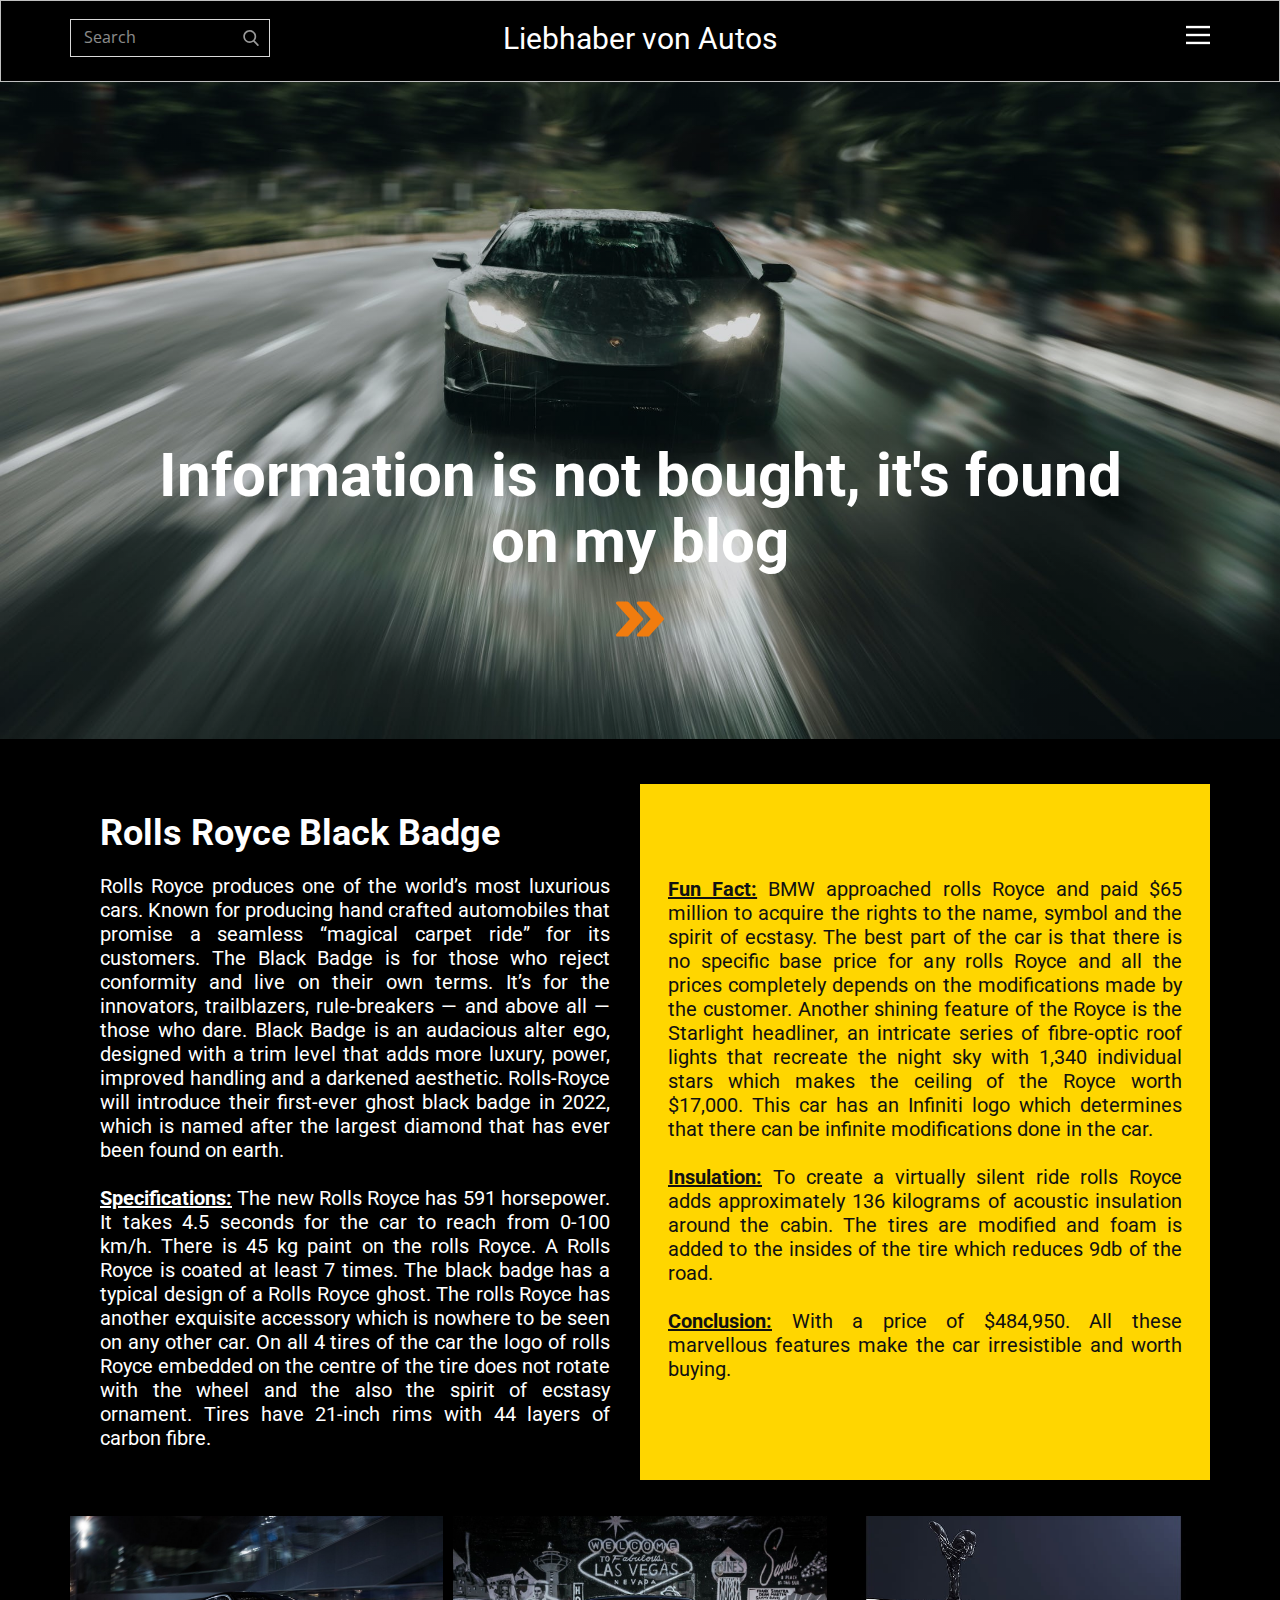
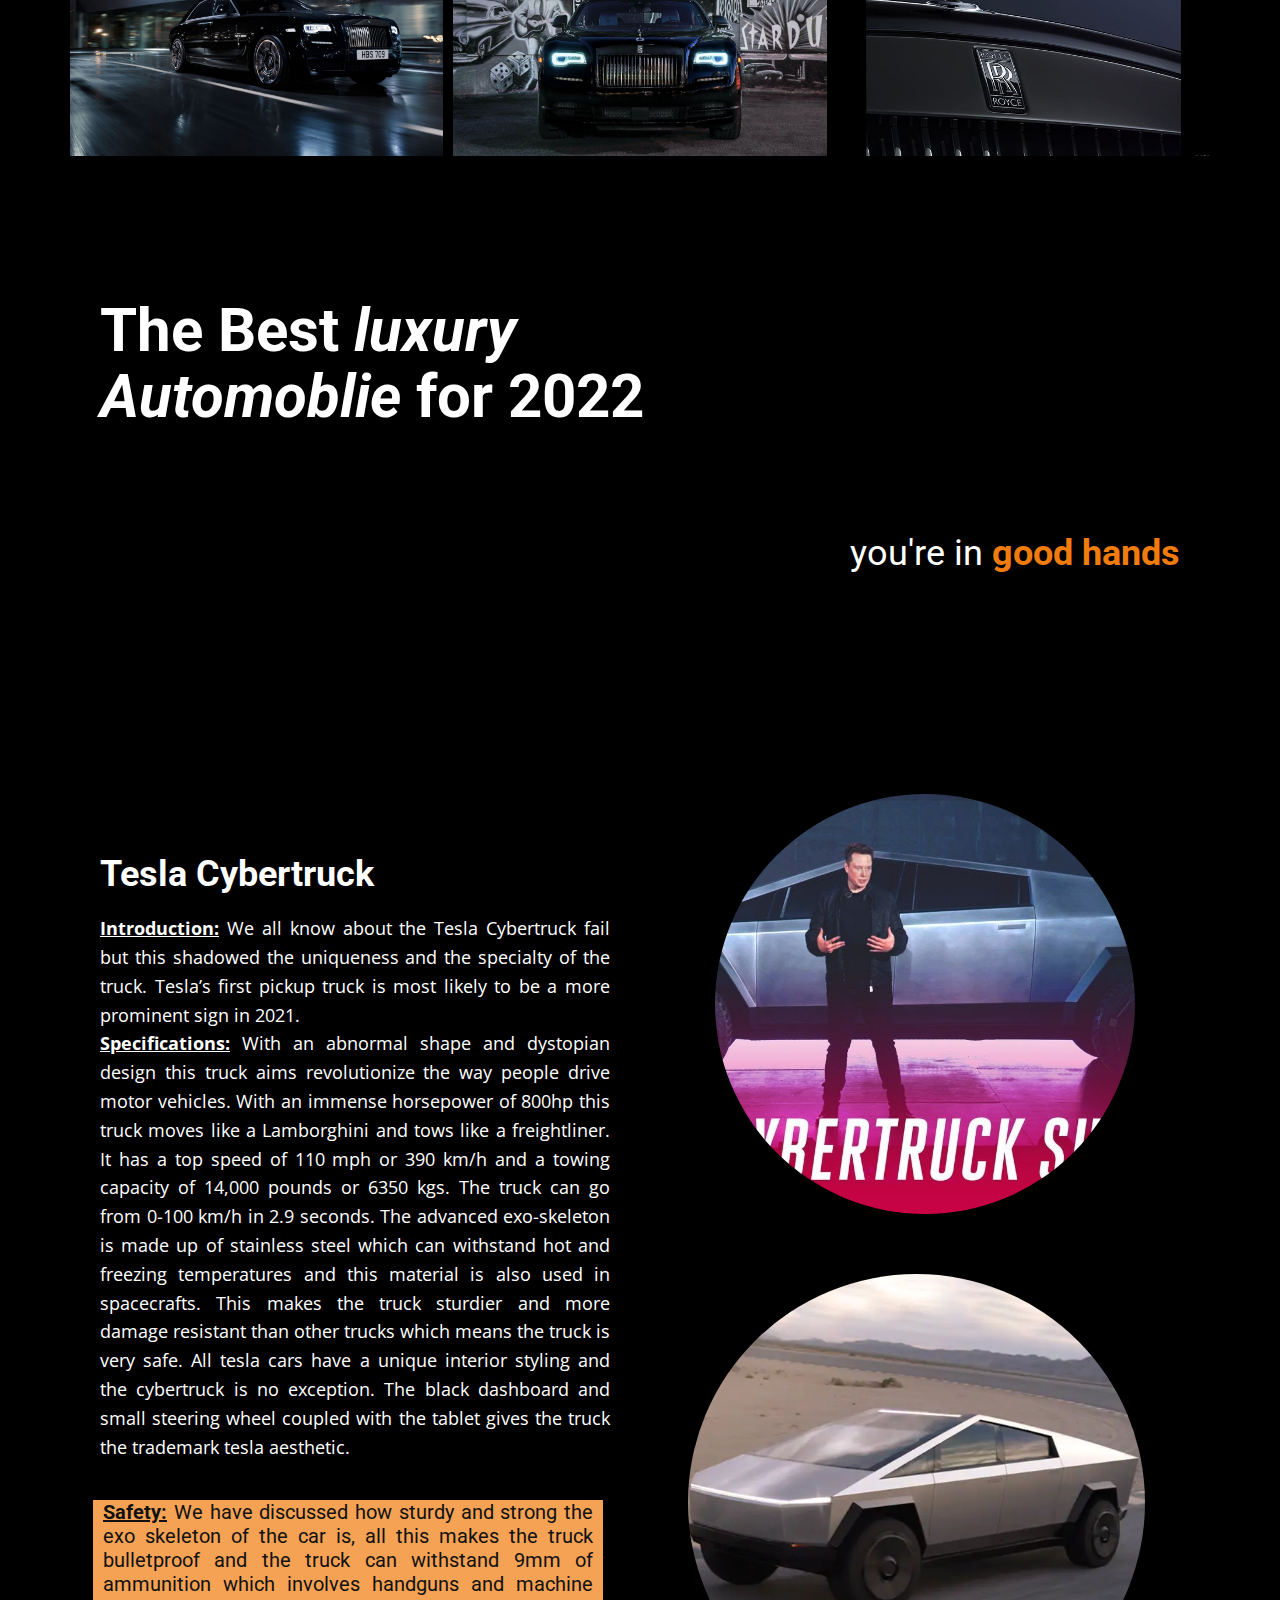
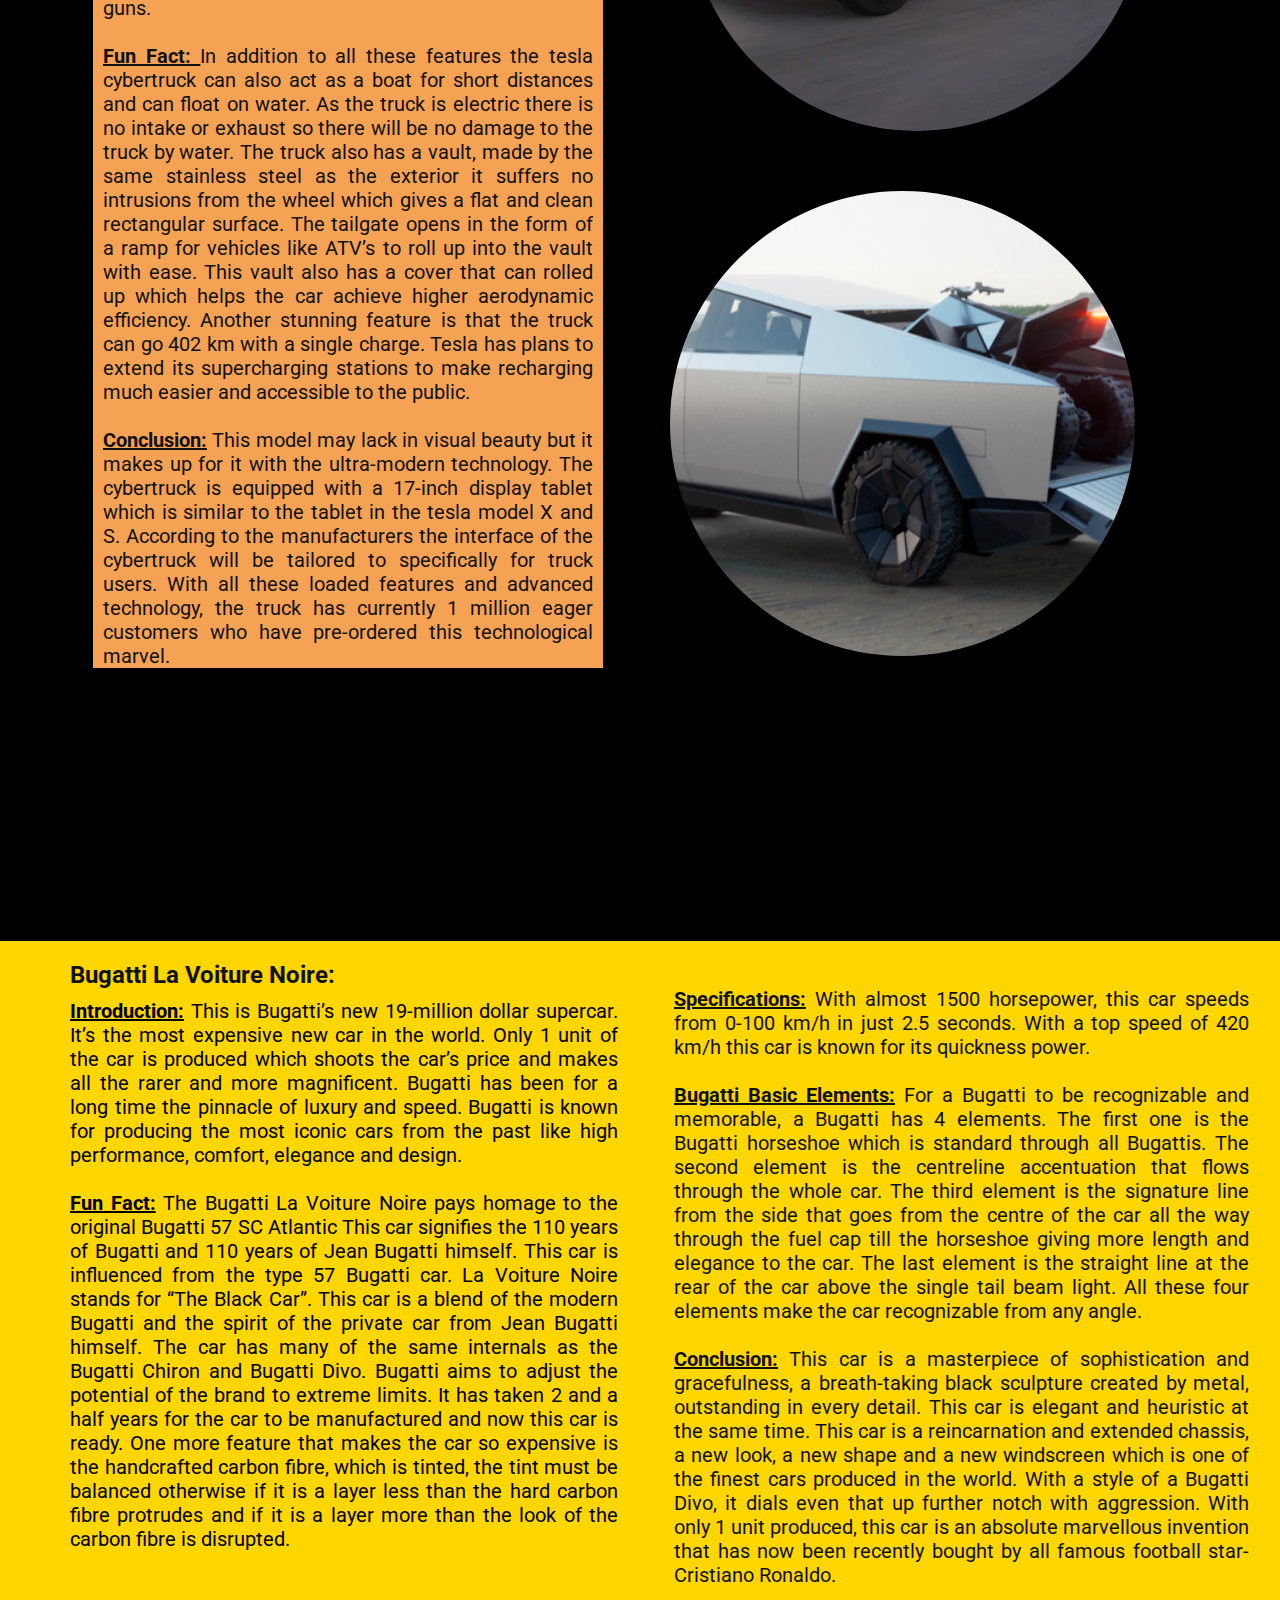
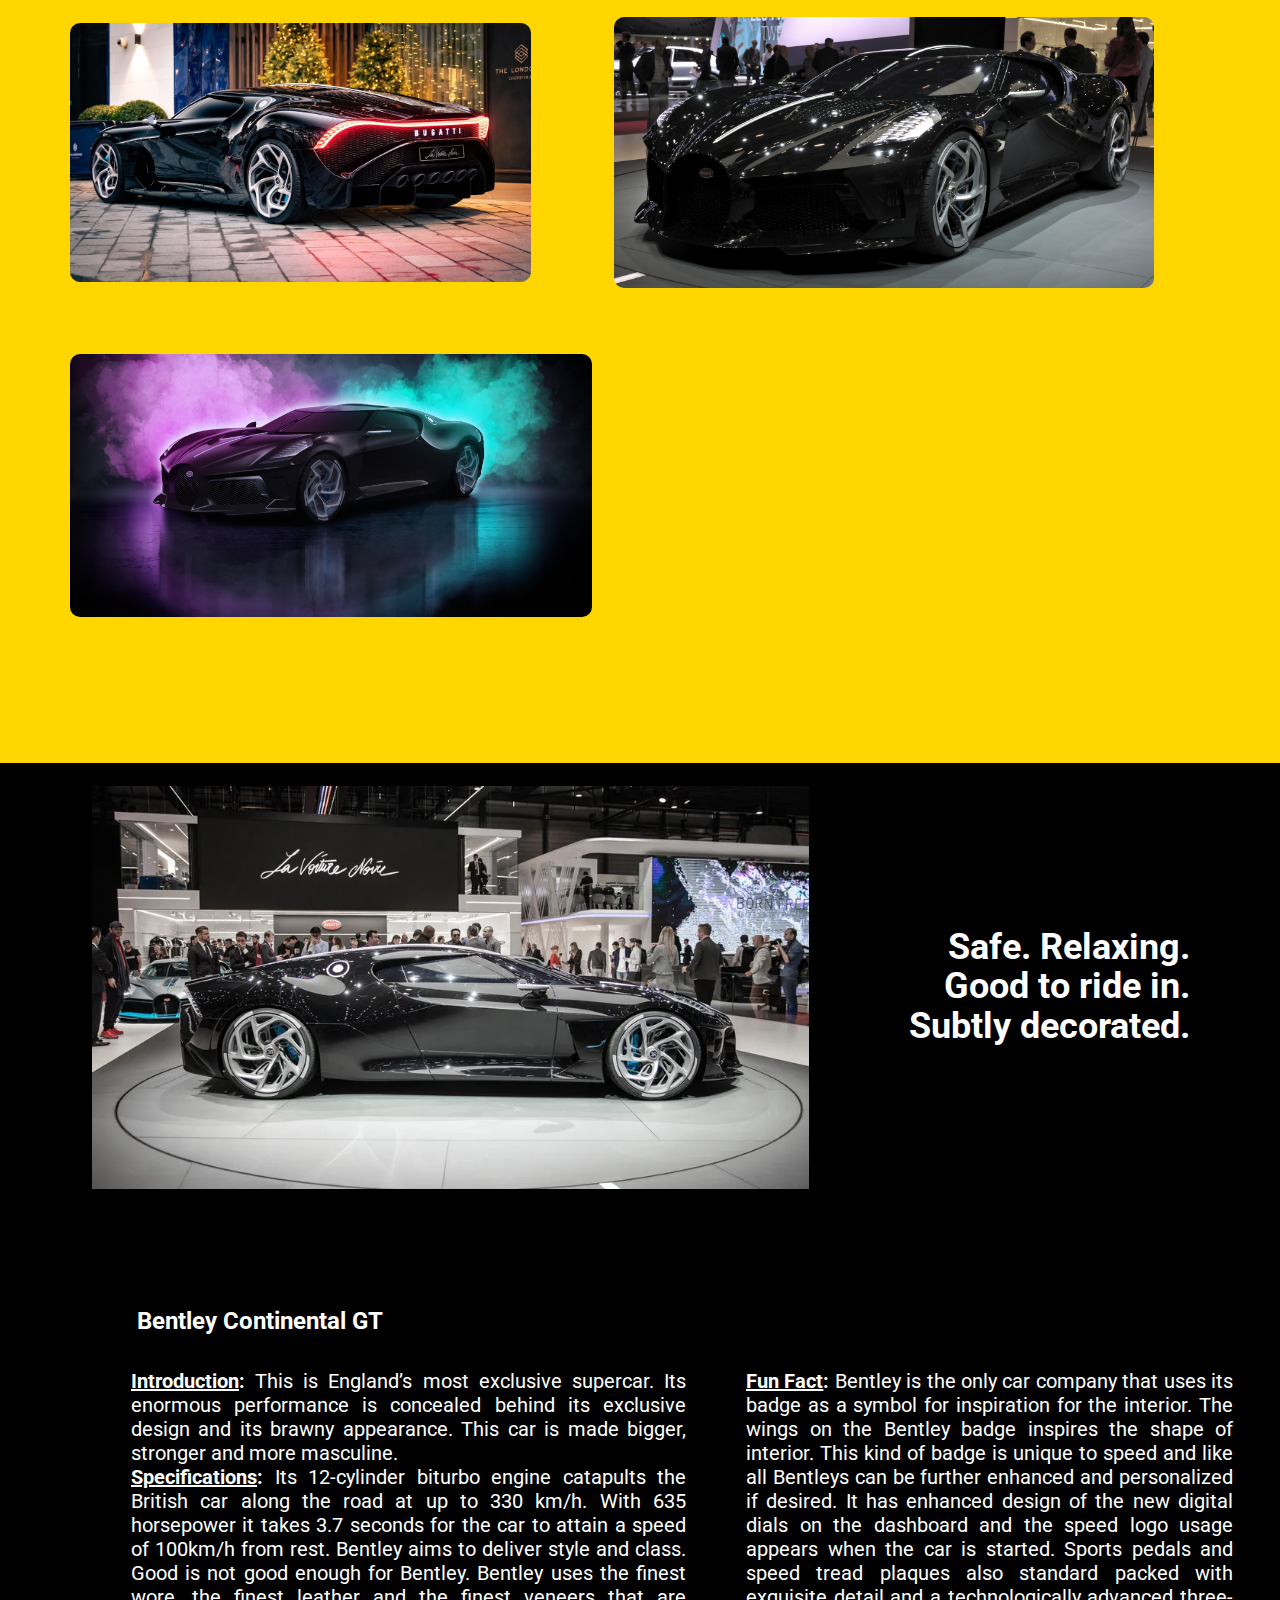
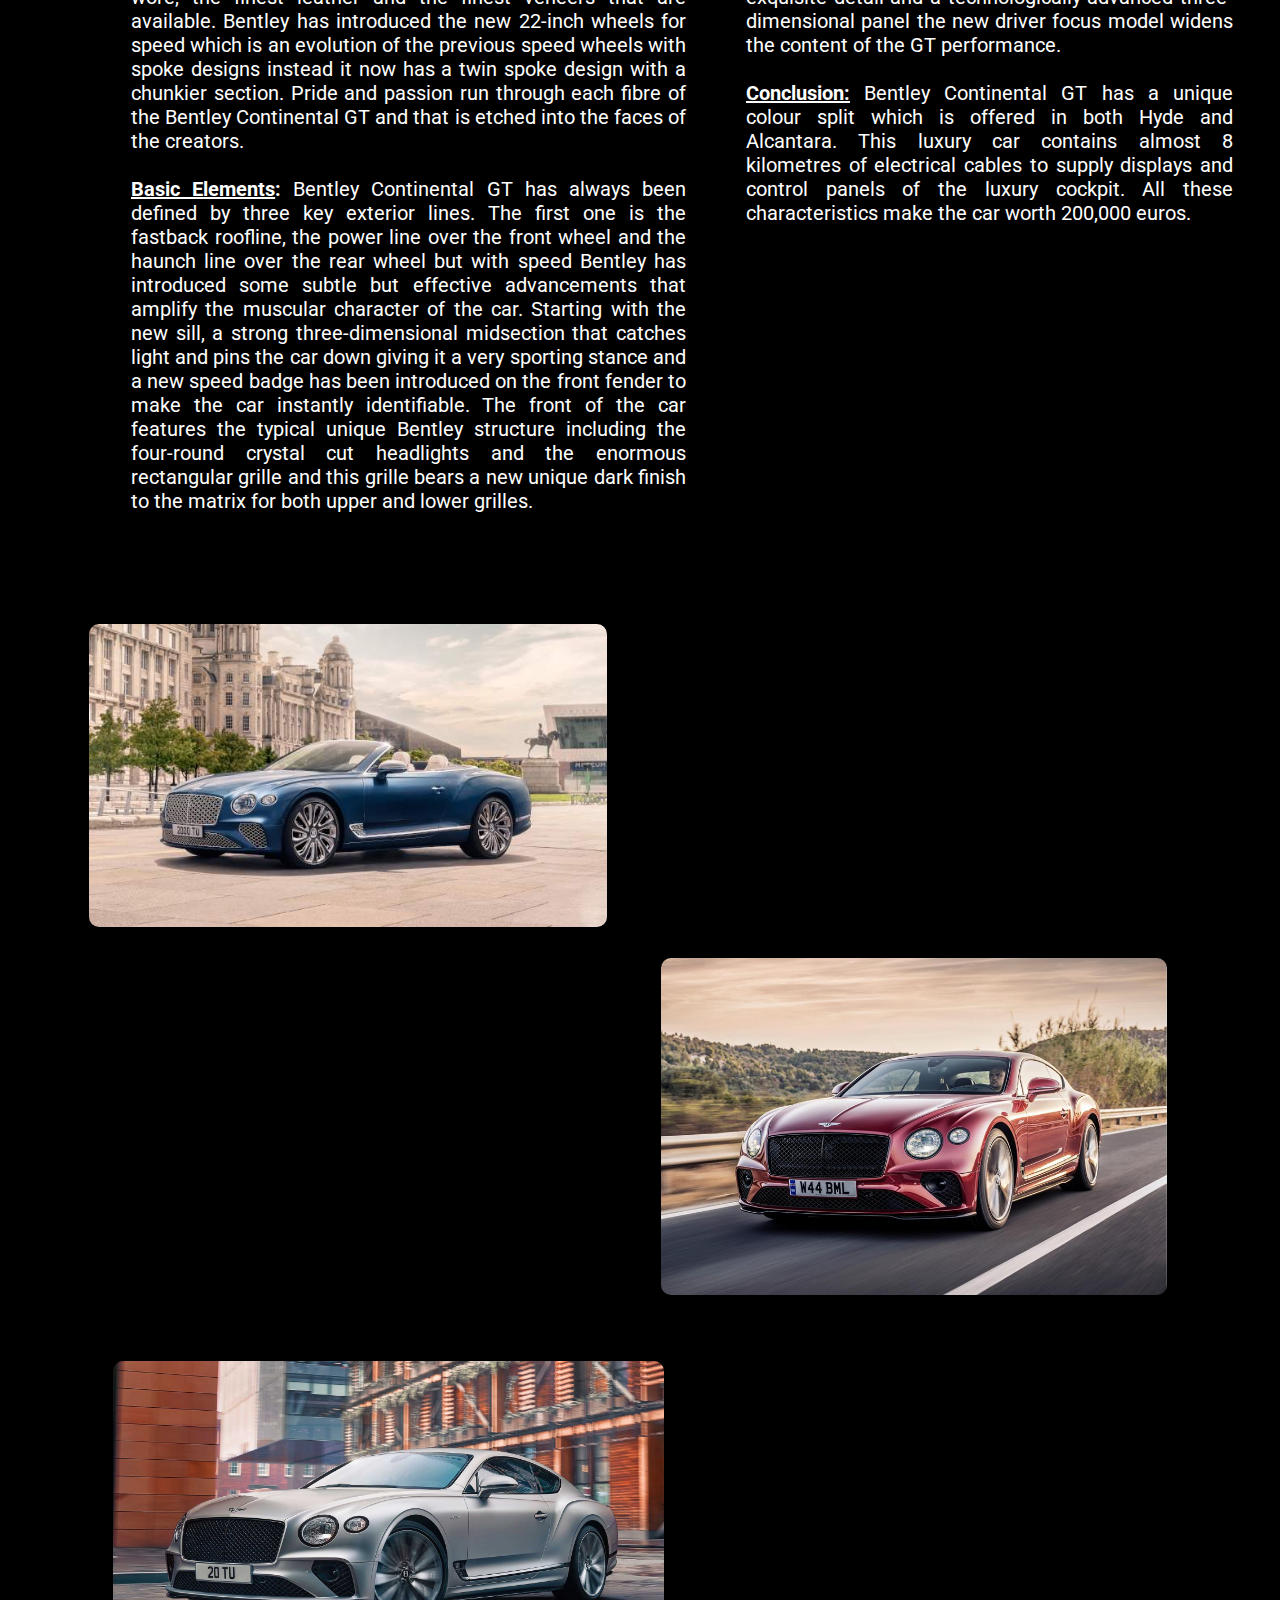
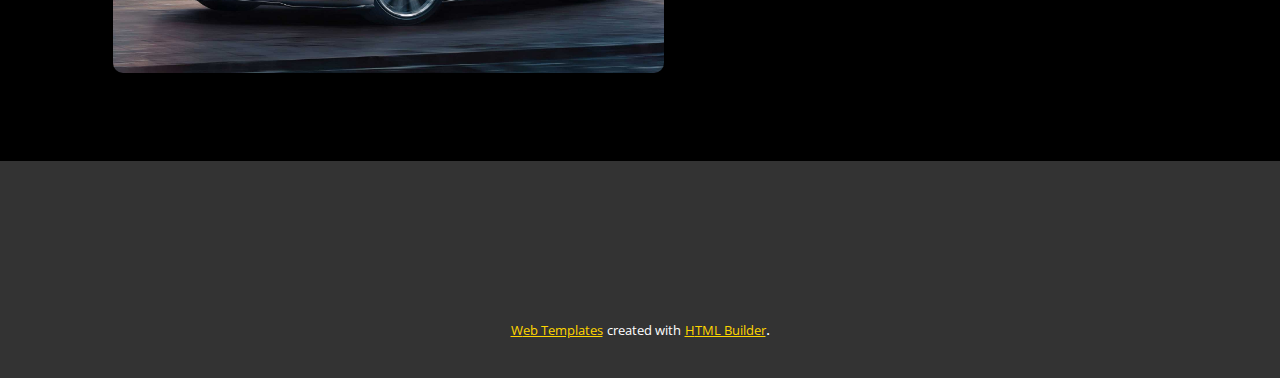
==== commit 1b96b02f: "Add files via upload" ====
--- a/index.html
+++ b/index.html
@@ -32,7 +32,34 @@
     <meta property="og:type" content="website">
   </head>
   <body data-home-page="Liebhaber-von-Autos.html" data-home-page-title="Liebhaber von Autos" class="u-body u-overlap u-overlap-contrast u-xl-mode"><header class="u-align-center-xs u-border-1 u-border-grey-25 u-clearfix u-header u-header" id="sec-fe27"><div class="u-clearfix u-sheet u-sheet-1">
-        <form action="#" method="get" class="u-border-1 u-border-grey-15 u-expanded-width-xs u-search u-search-right u-search-1">
+        <nav class="u-align-left u-menu u-menu-dropdown u-nav-spacing-25 u-offcanvas u-menu-1" data-responsive-from="XL">
+          <div class="menu-collapse">
+            <a class="u-button-style u-nav-link" href="#" style="padding: 4px 0px; font-size: calc(1em + 8px);">
+              <svg class="u-svg-link" preserveAspectRatio="xMidYMin slice" viewBox="0 0 302 302" style=""><use xmlns:xlink="http://www.w3.org/1999/xlink" xlink:href="#svg-7b92"></use></svg>
+              <svg xmlns="http://www.w3.org/2000/svg" xmlns:xlink="http://www.w3.org/1999/xlink" version="1.1" id="svg-7b92" x="0px" y="0px" viewBox="0 0 302 302" style="enable-background:new 0 0 302 302;" xml:space="preserve" class="u-svg-content"><g><rect y="36" width="302" height="30"></rect><rect y="236" width="302" height="30"></rect><rect y="136" width="302" height="30"></rect>
+</g><g></g><g></g><g></g><g></g><g></g><g></g><g></g><g></g><g></g><g></g><g></g><g></g><g></g><g></g><g></g></svg>
+            </a>
+          </div>
+          <div class="u-nav-container">
+            <ul class="u-nav u-unstyled u-nav-1"><li class="u-nav-item"><a class="u-button-style u-nav-link u-text-active-palette-1-base u-text-hover-palette-2-base" href="About.html" style="padding: 10px 20px;">About</a>
+</li><li class="u-nav-item"><a class="u-button-style u-nav-link u-text-active-palette-1-base u-text-hover-palette-2-base" href="Contact.html" style="padding: 10px 20px;">Contact</a>
+</li><li class="u-nav-item"><a class="u-button-style u-nav-link u-text-active-palette-1-base u-text-hover-palette-2-base" href="Liebhaber-von-Autos.html" style="padding: 10px 20px;">Liebhaber von Autos</a>
+</li></ul>
+          </div>
+          <div class="u-nav-container-collapse">
+            <div class="u-align-center u-black u-container-style u-inner-container-layout u-opacity u-opacity-95 u-sidenav">
+              <div class="u-inner-container-layout u-sidenav-overflow">
+                <div class="u-menu-close"></div>
+                <ul class="u-align-center u-nav u-popupmenu-items u-unstyled u-nav-2"><li class="u-nav-item"><a class="u-button-style u-nav-link" href="About.html">About</a>
+</li><li class="u-nav-item"><a class="u-button-style u-nav-link" href="Contact.html">Contact</a>
+</li><li class="u-nav-item"><a class="u-button-style u-nav-link" href="Liebhaber-von-Autos.html">Liebhaber von Autos</a>
+</li></ul>
+              </div>
+            </div>
+            <div class="u-black u-menu-overlay u-opacity u-opacity-70"></div>
+          </div>
+        </nav>
+        <form action="#" method="get" class="u-border-1 u-border-grey-15 u-search u-search-right u-search-1">
           <button class="u-search-button" type="submit">
             <span class="u-search-icon u-spacing-10 u-text-grey-40">
               <svg class="u-svg-link" preserveAspectRatio="xMidYMin slice" viewBox="0 0 56.966 56.966" style=""><use xmlns:xlink="http://www.w3.org/1999/xlink" xlink:href="#svg-b04b"></use></svg>
@@ -41,33 +68,6 @@
           </button>
           <input class="u-search-input" type="search" name="search" value="" placeholder="Search">
         </form>
-        <nav class="u-align-left u-menu u-menu-dropdown u-nav-spacing-25 u-offcanvas u-menu-1" data-responsive-from="XL">
-          <div class="menu-collapse">
-            <a class="u-button-style u-nav-link" href="#" style="padding: 4px 0px; font-size: calc(1em + 8px);">
-              <svg class="u-svg-link" preserveAspectRatio="xMidYMin slice" viewBox="0 0 302 302" style=""><use xmlns:xlink="http://www.w3.org/1999/xlink" xlink:href="#svg-7b92"></use></svg>
-              <svg xmlns="http://www.w3.org/2000/svg" xmlns:xlink="http://www.w3.org/1999/xlink" version="1.1" id="svg-7b92" x="0px" y="0px" viewBox="0 0 302 302" style="enable-background:new 0 0 302 302;" xml:space="preserve" class="u-svg-content"><g><rect y="36" width="302" height="30"></rect><rect y="236" width="302" height="30"></rect><rect y="136" width="302" height="30"></rect>
-</g><g></g><g></g><g></g><g></g><g></g><g></g><g></g><g></g><g></g><g></g><g></g><g></g><g></g><g></g><g></g></svg>
-            </a>
-          </div>
-          <div class="u-nav-container">
-            <ul class="u-nav u-unstyled u-nav-1"><li class="u-nav-item"><a class="u-button-style u-nav-link u-text-active-palette-1-base u-text-hover-palette-2-base" href="About.html" style="padding: 10px 20px;">About</a>
-</li><li class="u-nav-item"><a class="u-button-style u-nav-link u-text-active-palette-1-base u-text-hover-palette-2-base" href="Contact.html" style="padding: 10px 20px;">Contact</a>
-</li><li class="u-nav-item"><a class="u-button-style u-nav-link u-text-active-palette-1-base u-text-hover-palette-2-base" href="Liebhaber-von-Autos.html" style="padding: 10px 20px;">Liebhaber von Autos</a>
-</li></ul>
-          </div>
-          <div class="u-nav-container-collapse">
-            <div class="u-align-center u-black u-container-style u-inner-container-layout u-opacity u-opacity-95 u-sidenav">
-              <div class="u-inner-container-layout u-sidenav-overflow">
-                <div class="u-menu-close"></div>
-                <ul class="u-align-center u-nav u-popupmenu-items u-unstyled u-nav-2"><li class="u-nav-item"><a class="u-button-style u-nav-link" href="About.html">About</a>
-</li><li class="u-nav-item"><a class="u-button-style u-nav-link" href="Contact.html">Contact</a>
-</li><li class="u-nav-item"><a class="u-button-style u-nav-link" href="Liebhaber-von-Autos.html">Liebhaber von Autos</a>
-</li></ul>
-              </div>
-            </div>
-            <div class="u-black u-menu-overlay u-opacity u-opacity-70"></div>
-          </div>
-        </nav>
         <h3 class="u-headline u-text u-text-default u-text-1">
           <a href="/">Liebhaber von Autos</a>
         </h3>
@@ -195,7 +195,7 @@
               <div class="u-container-style u-layout-cell u-size-30 u-layout-cell-1">
                 <div class="u-container-layout u-container-layout-1">
                   <h2 class="u-text u-text-1">Tesla Cybertruck</h2>
-                  <p class="u-align-justify-lg u-align-justify-md u-align-justify-xl u-text u-text-2"><b><u>Introduction:</u></b> We all know about the Tesla Cybertruck fail but this shadowed
+                  <p class="u-align-justify-lg u-align-justify-md u-align-justify-xl u-align-justify-xs u-text u-text-2"><b><u>Introduction:</u></b> We all know about the Tesla Cybertruck fail but this shadowed
 the uniqueness and the specialty of the truck. Tesla’s first pickup truck is
 most likely to be a more prominent sign in 2021.&nbsp;<br><b><u>Specifications:</u></b> With an abnormal shape
 and dystopian design this truck aims revolutionize the way people drive motor
@@ -381,9 +381,7 @@
 }</style>
     
     
-    <footer class="u-align-center u-clearfix u-footer u-grey-80 u-footer" id="sec-2012"><div class="u-clearfix u-sheet u-sheet-1">
-        <p class="u-small-text u-text u-text-variant u-text-1">Sample text. Click to select the text box. Click again or double click to start editing the text.</p>
-      </div></footer>
+    <footer class="u-align-center u-clearfix u-footer u-grey-80 u-footer" id="sec-2012"><div class="u-align-left-xs u-clearfix u-sheet u-sheet-1"></div></footer>
     <section class="u-backlink u-clearfix u-grey-80">
       <a class="u-link" href="https://nicepage.com/website-templates" target="_blank">
         <span>Web Templates</span>
--- a/nicepage.css
+++ b/nicepage.css
@@ -36317,38 +36317,40 @@
 }
 
 .u-header .u-sheet-1 {
-  min-height: 78px;
+  min-height: 80px;
+}
+
+.u-header .u-menu-1 {
+  font-family: size-14;
+  margin: 18px 0 0 auto;
+}
+
+.u-header .u-nav-1 {
+  font-size: 1rem;
+}
+
+.u-header .u-nav-2 {
+  font-size: 1rem;
 }
 
 .u-header .u-search-1 {
   width: 200px;
   min-height: 38px;
-  margin: 0 auto 0 0;
-}
-
-.u-header .u-menu-1 {
-  font-family: size-14;
-  margin: -35px 0 0 auto;
-}
-
-.u-header .u-nav-1 {
-  font-size: 1rem;
-}
-
-.u-header .u-nav-2 {
-  font-size: 1rem;
+  height: auto;
+  margin: -32px auto 0 0;
 }
 
 .u-header .u-text-1 {
-  margin: -15px auto 24px;
+  margin: -36px auto 24px;
 }
 @media (max-width: 1199px) {
-  .u-header .u-search-1 {
-    height: auto;
-  }
-
   .u-header .u-menu-1 {
     width: auto;
+    margin-right: 0;
+  }
+
+  .u-header .u-search-1 {
+    margin-top: -32px;
   }
 }
 @media (max-width: 991px) {
@@ -36357,13 +36359,9 @@
   }
 }
 @media (max-width: 767px) {
-  .u-header .u-sheet-1 {
-    min-height: 80px;
-  }
-
   .u-header .u-text-1 {
     width: auto;
-    margin-top: 3px;
+    margin-top: -18px;
     margin-bottom: 6px;
   }
 }
@@ -36372,19 +36370,21 @@
     min-height: 118px;
   }
 
+  .u-header .u-menu-1 {
+    margin-top: 24px;
+    margin-right: auto;
+    margin-left: -37px;
+  }
+
   .u-header .u-search-1 {
-    margin-right: initial;
-    margin-left: initial;
-    width: auto;
-  }
-
-  .u-header .u-menu-1 {
-    margin-right: auto;
-    margin-left: 158px;
+    width: 314px;
+    margin-top: -38px;
+    margin-right: -2px;
+    margin-left: auto;
   }
 
   .u-header .u-text-1 {
-    margin-top: 26px;
+    margin-top: 23px;
     margin-bottom: 28px;
   }
 }
@@ -36395,11 +36395,6 @@
 .u-footer .u-sheet-1 {
   min-height: 120px;
 }
-
-.u-footer .u-text-1 {
-  width: 417px;
-  margin: 49px auto;
-}
 @media (max-width: 1199px) {
   .u-footer .u-sheet-1 {
     min-height: 99px;
@@ -36418,10 +36413,6 @@
 @media (max-width: 575px) {
   .u-footer .u-sheet-1 {
     min-height: 36px;
-  }
-
-  .u-footer .u-text-1 {
-    width: 340px;
   }
 }
 
--- a/Liebhaber-von-Autos.css
+++ b/Liebhaber-von-Autos.css
@@ -579,11 +579,12 @@
 
 @media (max-width: 575px) {
   .u-section-4 .u-sheet-1 {
-    min-height: 1261px;
+    min-height: 3310px;
   }
 
   .u-section-4 .u-layout-wrap-1 {
     width: 340px;
+    margin-bottom: 60px;
     margin-left: 0;
   }
 
@@ -605,21 +606,20 @@
     width: 320px;
   }
 
-  .u-section-4 .u-layout-cell-2 {
-    min-height: 767px;
-  }
-
   .u-section-4 .u-image-1 {
+    margin-top: 32px;
+    margin-left: 0;
+  }
+
+  .u-section-4 .u-image-2 {
+    margin-top: 45px;
     margin-left: auto;
   }
 
-  .u-section-4 .u-image-2 {
+  .u-section-4 .u-image-3 {
+    margin-top: 66px;
     margin-left: auto;
-  }
-
-  .u-section-4 .u-image-3 {
-    margin-top: 24px;
-    margin-left: 5px;
+    margin-bottom: -236px;
   }
 } .u-section-5 {
   background-image: none;
@@ -768,7 +768,7 @@
 
 @media (max-width: 575px) {
   .u-section-5 .u-sheet-1 {
-    min-height: 1497px;
+    min-height: 2784px;
   }
 
   .u-section-5 .u-text-1 {
@@ -788,7 +788,7 @@
 
   .u-section-5 .u-image-1 {
     height: 171px;
-    margin-top: 1416px;
+    margin-top: 1241px;
     width: auto;
     margin-right: initial;
     margin-left: initial;
@@ -796,14 +796,14 @@
 
   .u-section-5 .u-image-2 {
     height: 191px;
-    margin-top: -165px;
+    margin-top: -422px;
     width: auto;
     margin-right: initial;
     margin-left: initial;
   }
 
   .u-section-5 .u-image-3 {
-    margin-top: 287px;
+    margin-top: 305px;
     width: auto;
     margin-right: initial;
     margin-left: initial;
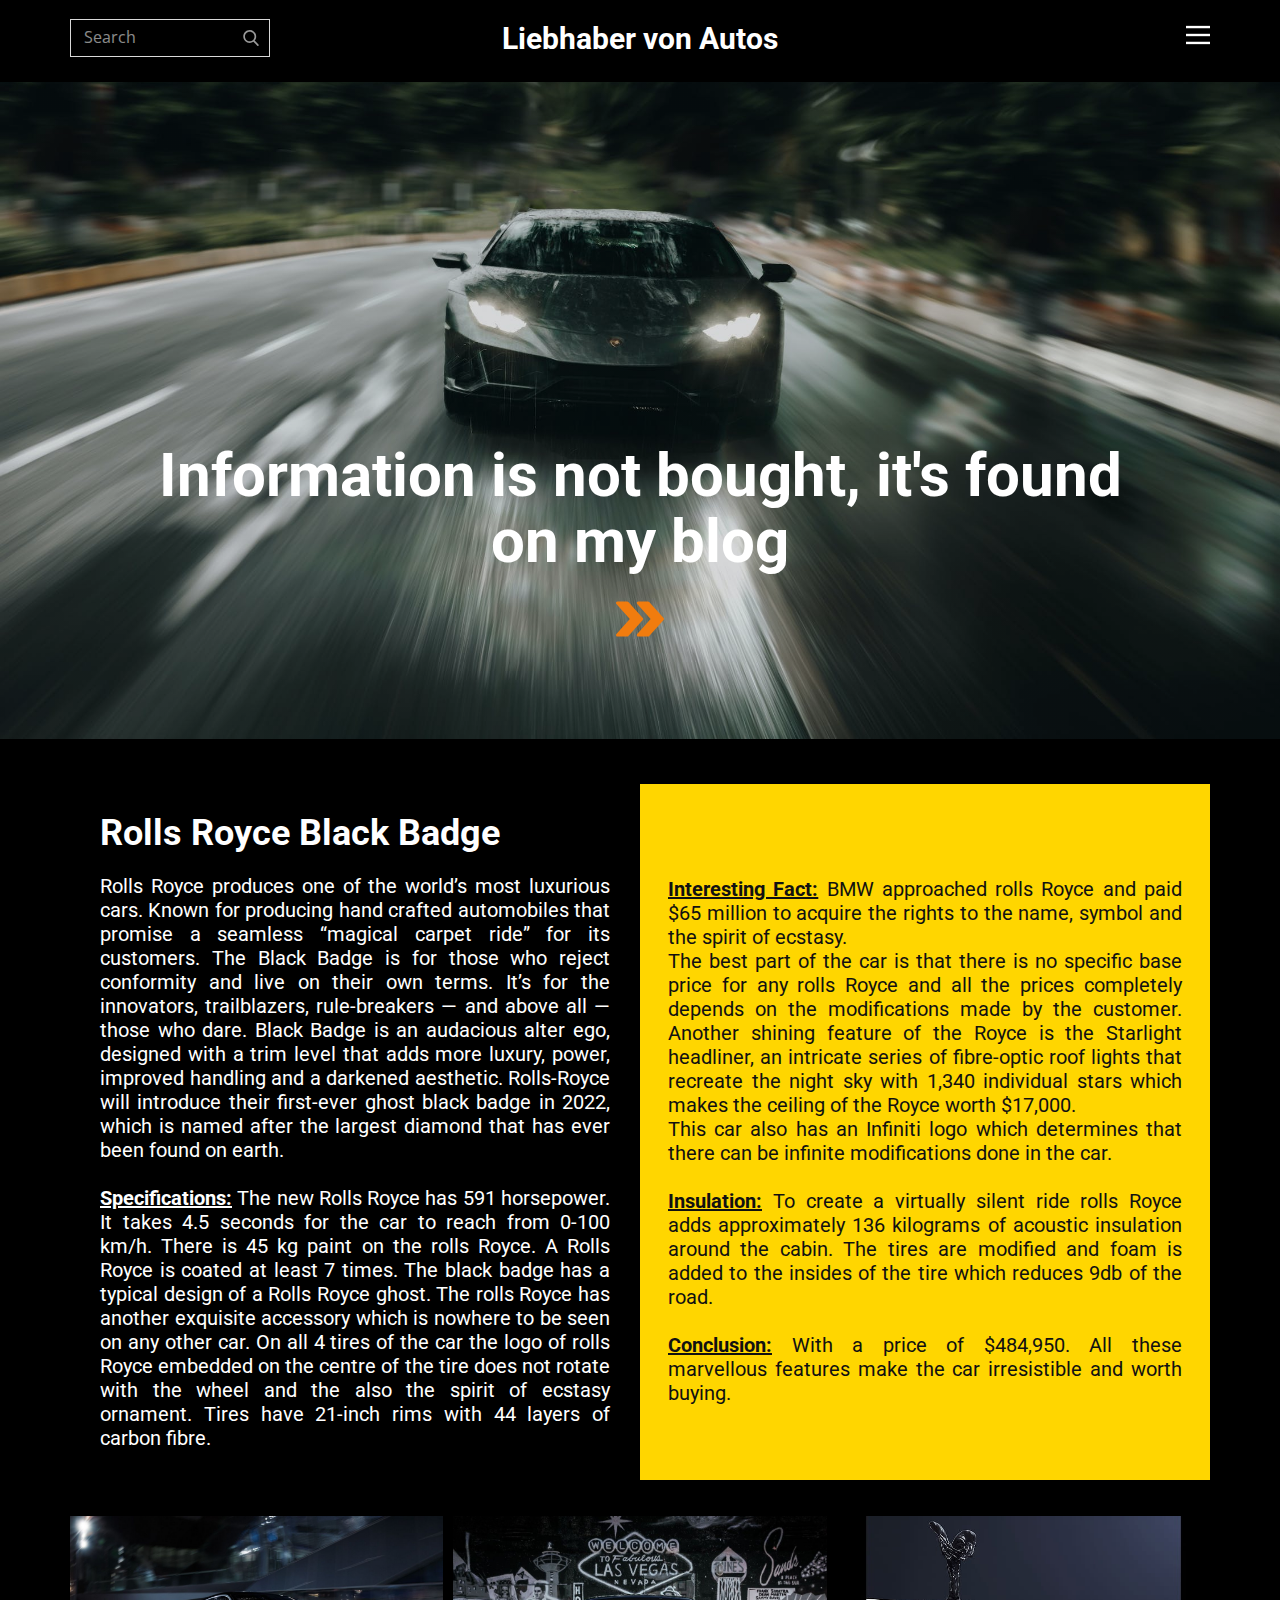
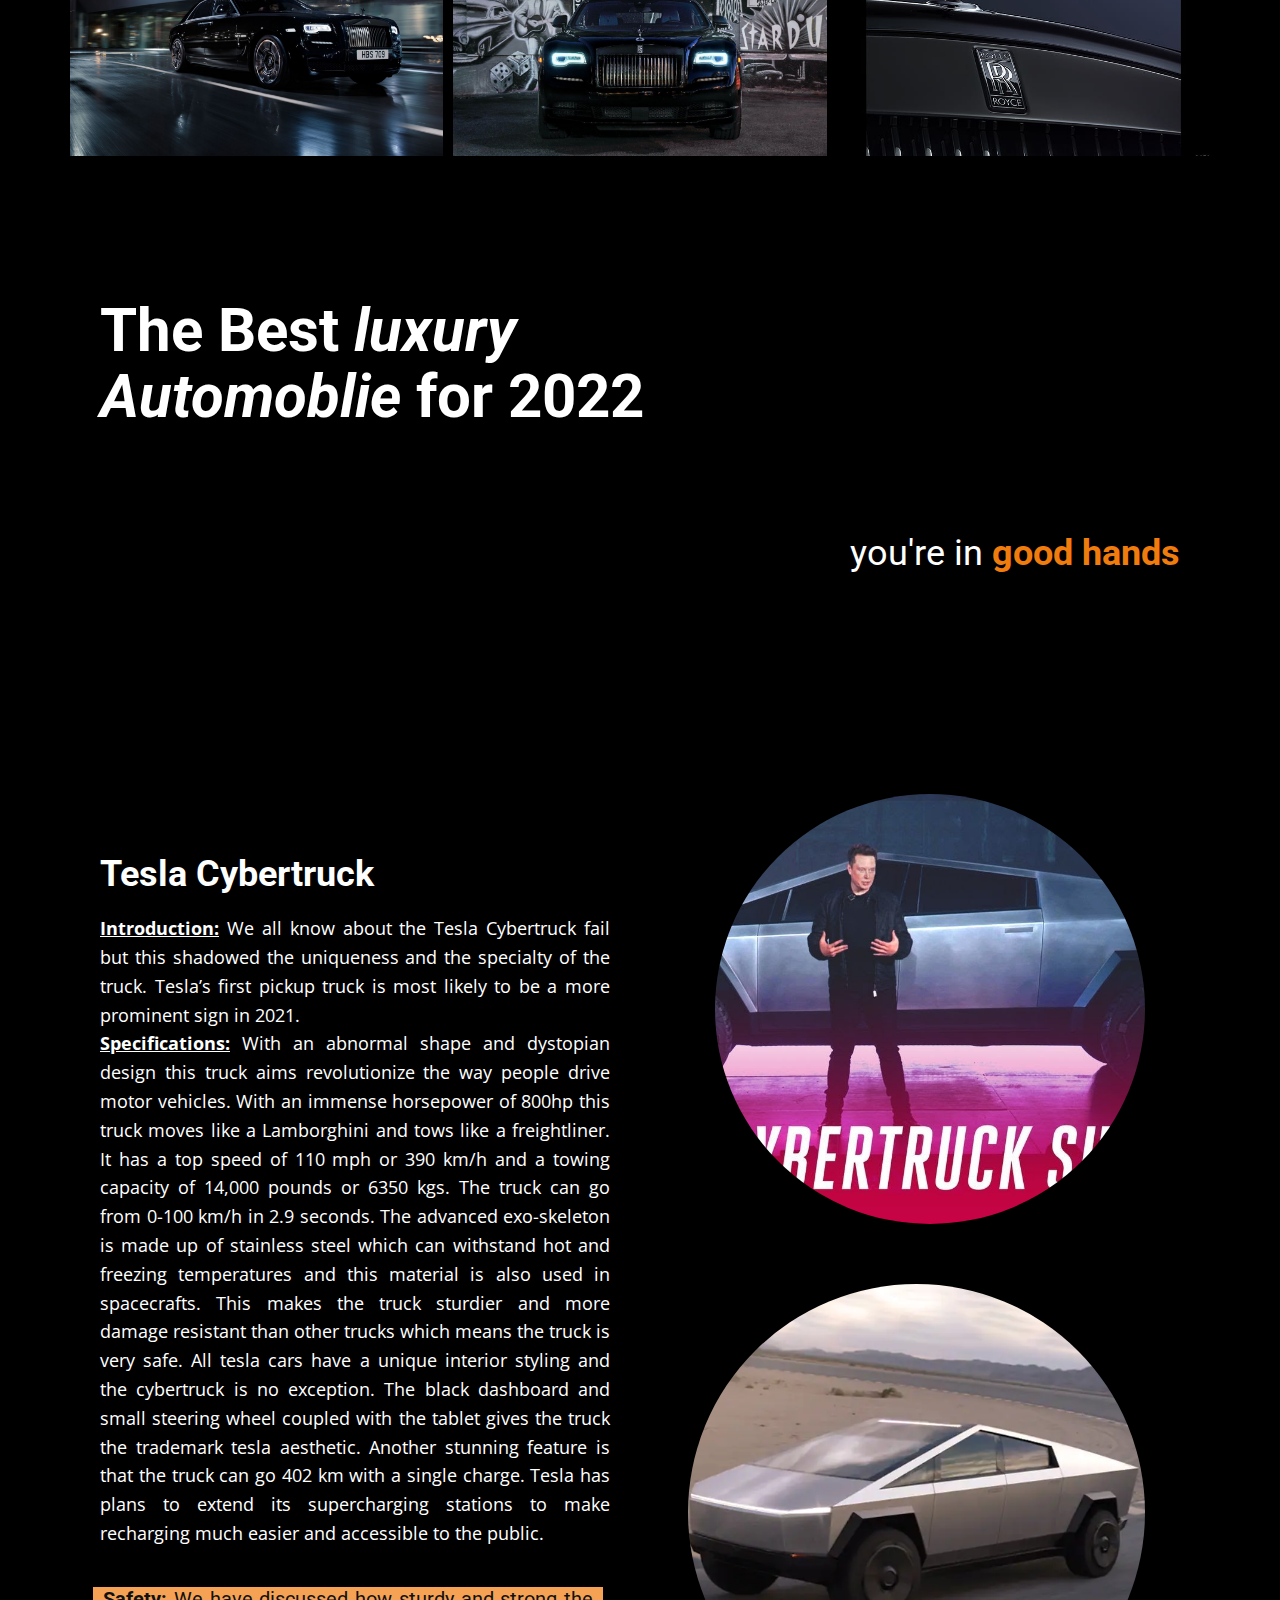
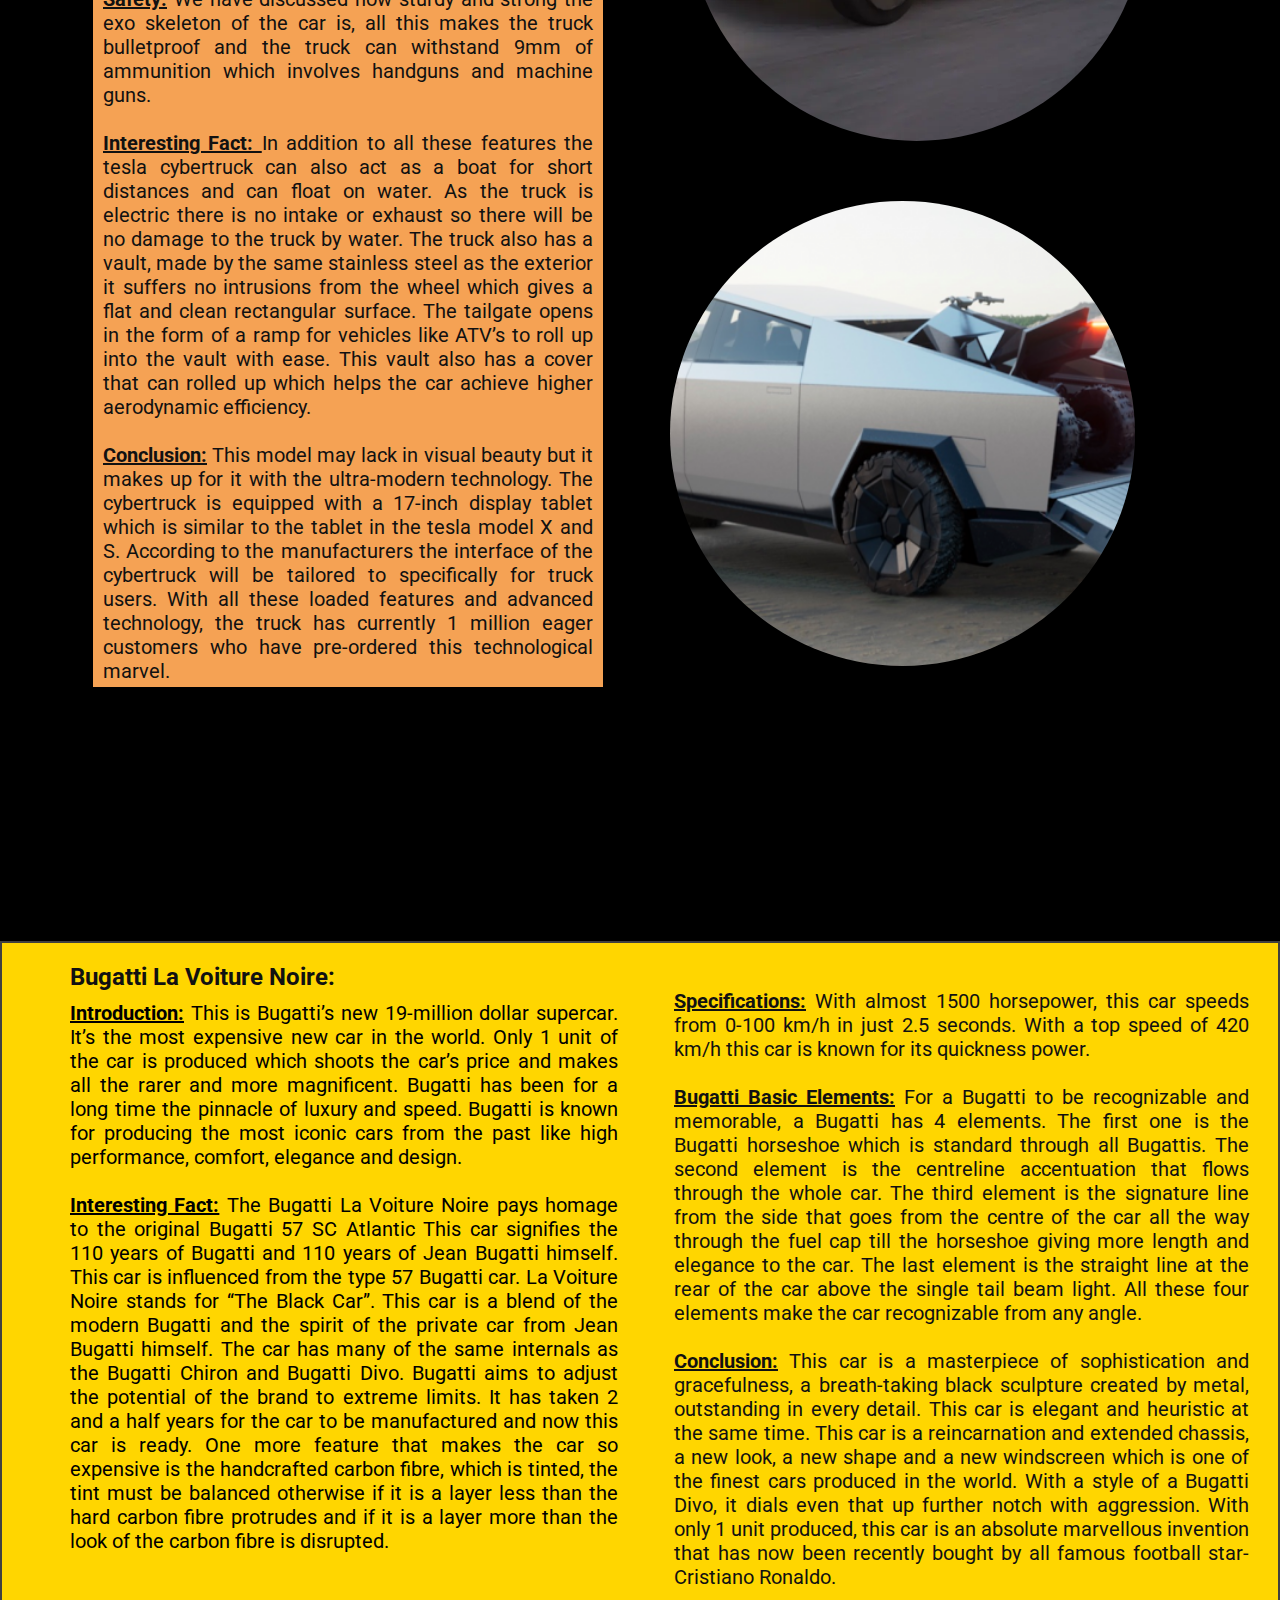
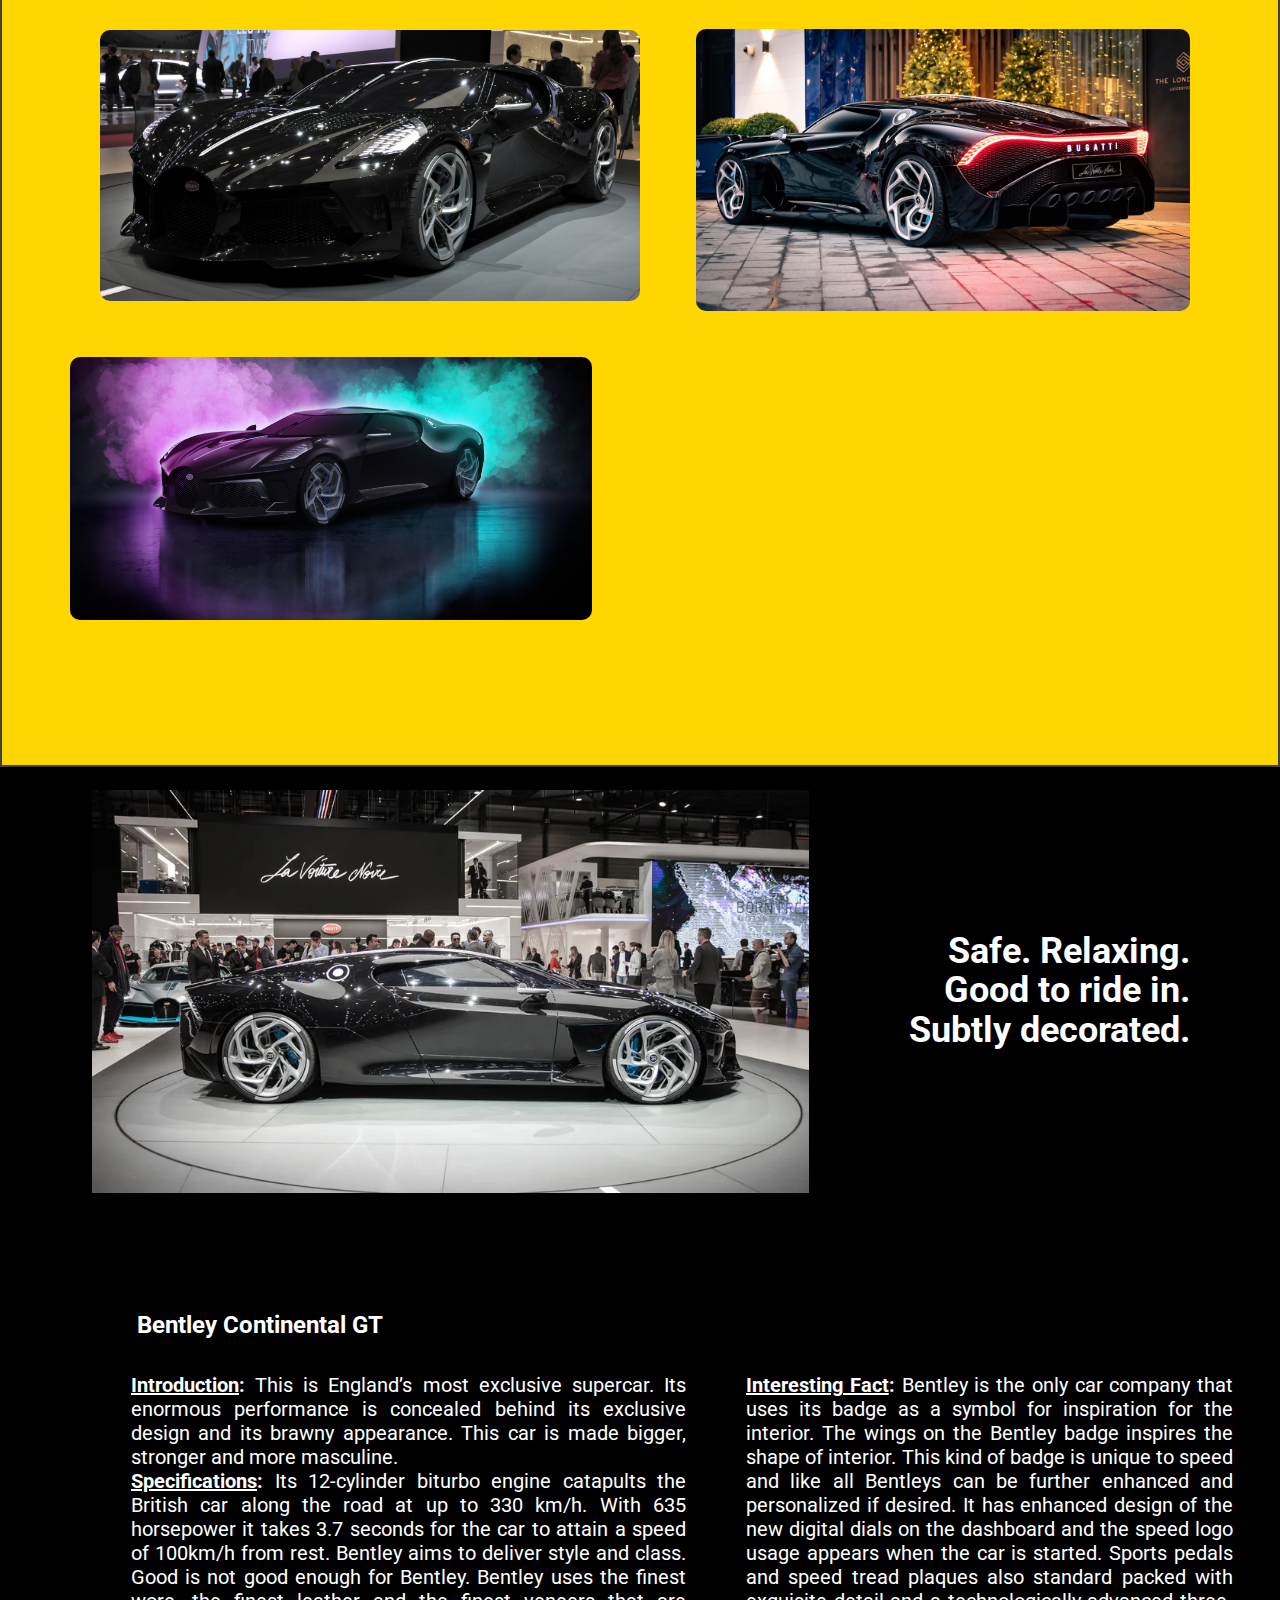
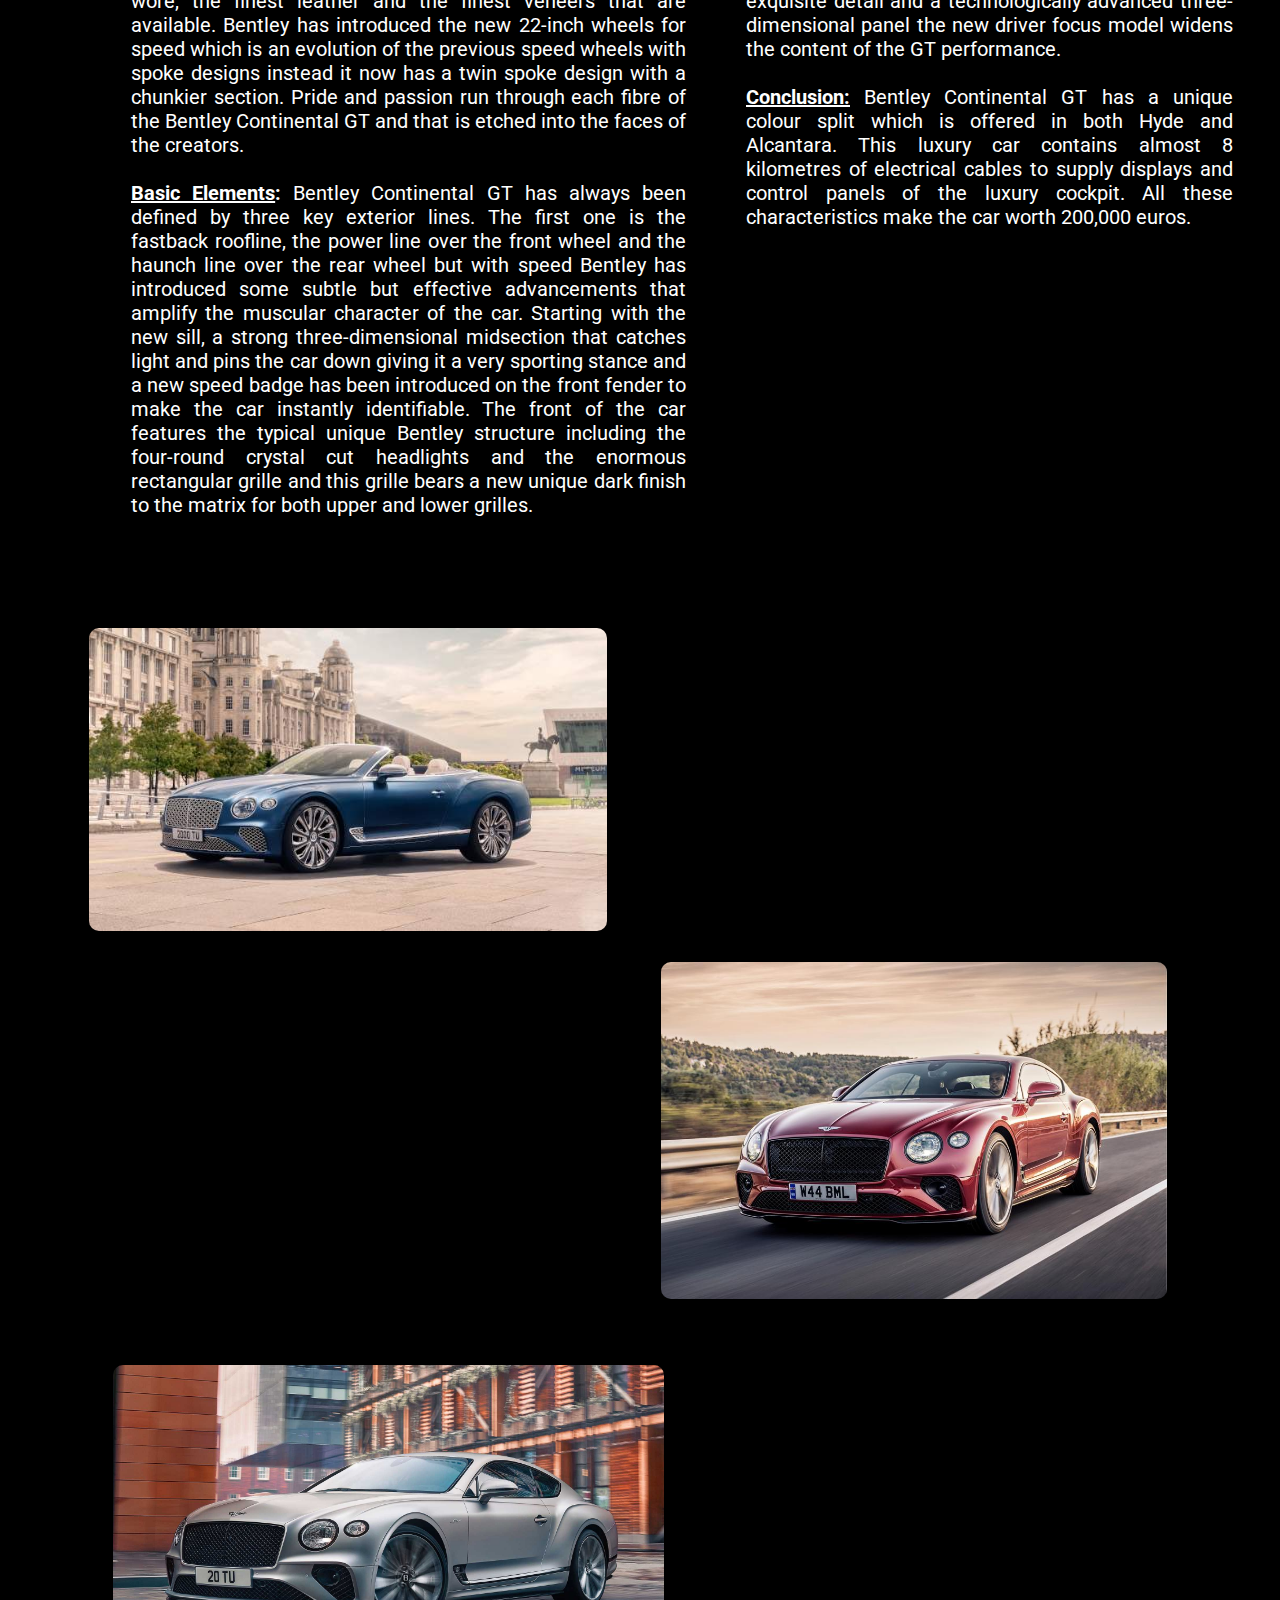
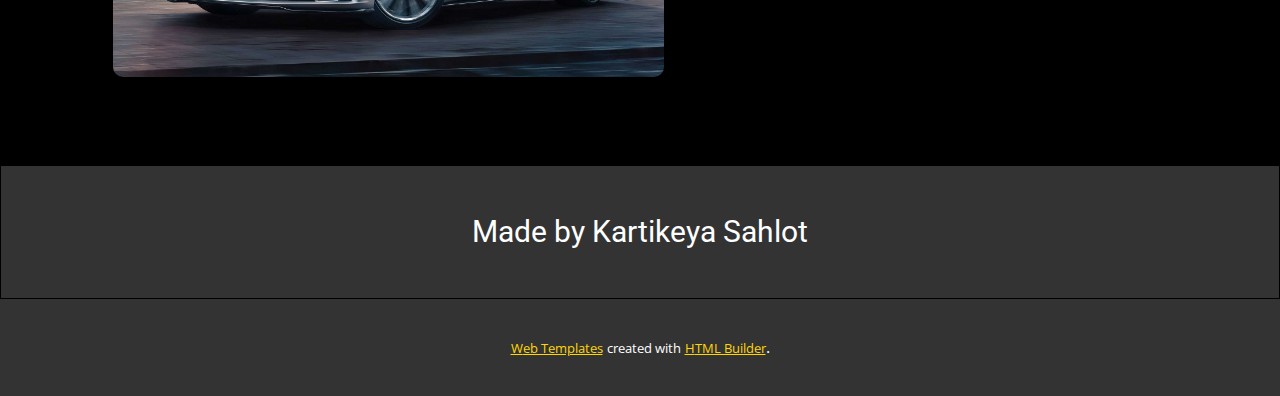
==== commit 3b29a4c6: "Add files via upload" ====
--- a/index.html
+++ b/index.html
@@ -31,7 +31,7 @@
     <meta property="og:title" content="Liebhaber von Autos">
     <meta property="og:type" content="website">
   </head>
-  <body data-home-page="Liebhaber-von-Autos.html" data-home-page-title="Liebhaber von Autos" class="u-body u-overlap u-overlap-contrast u-xl-mode"><header class="u-align-center-xs u-border-1 u-border-grey-25 u-clearfix u-header u-header" id="sec-fe27"><div class="u-clearfix u-sheet u-sheet-1">
+  <body data-home-page="Liebhaber-von-Autos.html" data-home-page-title="Liebhaber von Autos" class="u-body u-overlap u-overlap-contrast u-xl-mode"><header class="u-align-center-xs u-black u-border-1 u-border-black u-clearfix u-header u-header" id="sec-fe27"><div class="u-clearfix u-sheet u-sheet-1">
         <nav class="u-align-left u-menu u-menu-dropdown u-nav-spacing-25 u-offcanvas u-menu-1" data-responsive-from="XL">
           <div class="menu-collapse">
             <a class="u-button-style u-nav-link" href="#" style="padding: 4px 0px; font-size: calc(1em + 8px);">
@@ -41,18 +41,22 @@
             </a>
           </div>
           <div class="u-nav-container">
-            <ul class="u-nav u-unstyled u-nav-1"><li class="u-nav-item"><a class="u-button-style u-nav-link u-text-active-palette-1-base u-text-hover-palette-2-base" href="About.html" style="padding: 10px 20px;">About</a>
-</li><li class="u-nav-item"><a class="u-button-style u-nav-link u-text-active-palette-1-base u-text-hover-palette-2-base" href="Contact.html" style="padding: 10px 20px;">Contact</a>
-</li><li class="u-nav-item"><a class="u-button-style u-nav-link u-text-active-palette-1-base u-text-hover-palette-2-base" href="Liebhaber-von-Autos.html" style="padding: 10px 20px;">Liebhaber von Autos</a>
+            <ul class="u-nav u-unstyled u-nav-1"><li class="u-nav-item"><a class="u-button-style u-nav-link u-text-active-palette-1-base u-text-hover-palette-2-base" href="Liebhaber-von-Autos.html" style="padding: 10px 20px;">Liebhaber von Autos</a>
+</li><li class="u-nav-item"><a class="u-button-style u-nav-link u-text-active-palette-1-base u-text-hover-palette-2-base" href="Rolls-Royce-Black-Badge.html" style="padding: 10px 20px;">Rolls Royce Black Badge</a>
+</li><li class="u-nav-item"><a class="u-button-style u-nav-link u-text-active-palette-1-base u-text-hover-palette-2-base" href="Tesla-Cybertruck.html" style="padding: 10px 20px;">Tesla Cybertruck</a>
+</li><li class="u-nav-item"><a class="u-button-style u-nav-link u-text-active-palette-1-base u-text-hover-palette-2-base" href="Bugatti-La-Voiture-Noire.html" style="padding: 10px 20px;">Bugatti La Voiture Noire</a>
+</li><li class="u-nav-item"><a class="u-button-style u-nav-link u-text-active-palette-1-base u-text-hover-palette-2-base" href="Bentley-Continental-GT.html" style="padding: 10px 20px;">Bentley Continental GT</a>
 </li></ul>
           </div>
           <div class="u-nav-container-collapse">
             <div class="u-align-center u-black u-container-style u-inner-container-layout u-opacity u-opacity-95 u-sidenav">
               <div class="u-inner-container-layout u-sidenav-overflow">
                 <div class="u-menu-close"></div>
-                <ul class="u-align-center u-nav u-popupmenu-items u-unstyled u-nav-2"><li class="u-nav-item"><a class="u-button-style u-nav-link" href="About.html">About</a>
-</li><li class="u-nav-item"><a class="u-button-style u-nav-link" href="Contact.html">Contact</a>
-</li><li class="u-nav-item"><a class="u-button-style u-nav-link" href="Liebhaber-von-Autos.html">Liebhaber von Autos</a>
+                <ul class="u-align-center u-nav u-popupmenu-items u-unstyled u-nav-2"><li class="u-nav-item"><a class="u-button-style u-nav-link" href="Liebhaber-von-Autos.html">Liebhaber von Autos</a>
+</li><li class="u-nav-item"><a class="u-button-style u-nav-link" href="Rolls-Royce-Black-Badge.html">Rolls Royce Black Badge</a>
+</li><li class="u-nav-item"><a class="u-button-style u-nav-link" href="Tesla-Cybertruck.html">Tesla Cybertruck</a>
+</li><li class="u-nav-item"><a class="u-button-style u-nav-link" href="Bugatti-La-Voiture-Noire.html">Bugatti La Voiture Noire</a>
+</li><li class="u-nav-item"><a class="u-button-style u-nav-link" href="Bentley-Continental-GT.html">Bentley Continental GT</a>
 </li></ul>
               </div>
             </div>
@@ -69,7 +73,7 @@
           <input class="u-search-input" type="search" name="search" value="" placeholder="Search">
         </form>
         <h3 class="u-headline u-text u-text-default u-text-1">
-          <a href="/">Liebhaber von Autos</a>
+          <a href="/"> Liebhaber von Autos</a>
         </h3>
       </div></header>
     <section class="u-align-center u-clearfix u-image u-shading u-section-1" id="carousel_c016" data-image-width="2250" data-image-height="1500">
@@ -112,13 +116,13 @@
               <div class="u-align-justify u-container-style u-layout-cell u-palette-1-base u-size-30 u-layout-cell-2">
                 <div class="u-container-layout u-container-layout-2">
                   <h6 class="u-text u-text-3">
-                    <br><b><u>Fun Fact:</u></b> BMW approached rolls Royce and paid $65 million to acquire
-the rights to the name, symbol and the spirit of ecstasy. The best part of the
+                    <br><b><u>Interesting Fact:</u></b> BMW approached rolls Royce and paid $65 million to acquire
+the rights to the name, symbol and the spirit of ecstasy.<br>The best part of the
 car is that there is no specific base price for any rolls Royce and all the
 prices completely depends on the modifications made by the customer. Another
 shining feature of the Royce is the Starlight headliner, an intricate series of
 fibre-optic roof lights that recreate the night sky with 1,340 individual stars
-which makes the ceiling of the Royce worth $17,000. This car has an Infiniti
+which makes the ceiling of the Royce worth $17,000.<br>This car also has an Infiniti
 logo which determines that there can be infinite modifications done in the car.&nbsp;<br>
                     <br><b><u>Insulation:</u></b> To create a virtually silent ride rolls Royce adds
 approximately 136 kilograms of acoustic insulation around the cabin. The tires
@@ -208,24 +212,24 @@
 resistant than other trucks which means the truck is very safe. All tesla cars
 have a unique interior styling and the cybertruck is no exception. The black
 dashboard and small steering wheel coupled with the tablet gives the truck the
-trademark tesla aesthetic.
+trademark tesla aesthetic. Another
+stunning feature is that the truck can go 402 km with a single charge. Tesla
+has plans to extend its supercharging stations to make recharging much easier
+and accessible to the public.
                   </p>
                   <div class="u-align-justify u-container-style u-group u-palette-3-light-1 u-group-1">
                     <div class="u-container-layout u-container-layout-2">
                       <h6 class="u-text u-text-body-color u-text-default-lg u-text-default-xl u-text-3"><b><u>Safety:</u></b> We have discussed how sturdy and strong the exo skeleton of
 the car is, all this makes the truck bulletproof and the truck can withstand
 9mm of ammunition which involves handguns and machine guns. <br>
-                        <br><b><u>Fun Fact: </u></b> In addition to all these features the tesla cybertruck can
+                        <br><b><u>Interesting Fact: </u></b> In addition to all these features the tesla cybertruck can
 also act as a boat for short distances and can float on water. As the truck is
 electric there is no intake or exhaust so there will be no damage to the truck
 by water. The truck also has a vault, made by the same stainless steel as the
 exterior it suffers no intrusions from the wheel which gives a flat and clean
 rectangular surface. The tailgate opens in the form of a ramp for vehicles like
 ATV’s to roll up into the vault with ease. This vault also has a cover that can
-rolled up which helps the car achieve higher aerodynamic efficiency. Another
-stunning feature is that the truck can go 402 km with a single charge. Tesla
-has plans to extend its supercharging stations to make recharging much easier
-and accessible to the public.&nbsp;<br>
+rolled up which helps the car achieve higher aerodynamic efficiency.&nbsp;<br>
                         <br><b><u>Conclusion:</u></b> This model may lack in visual beauty but it makes up for it
 with the ultra-modern technology. The cybertruck is equipped with a 17-inch
 display tablet which is similar to the tablet in the tesla model X and S.
@@ -250,7 +254,7 @@
         </div>
       </div>
     </section>
-    <section class="u-align-center u-clearfix u-palette-1-base u-section-5" id="carousel_ddcf">
+    <section class="u-align-center u-border-2 u-border-grey-75 u-clearfix u-palette-1-base u-section-5" id="carousel_ddcf">
       <div class="u-align-left u-clearfix u-sheet u-sheet-1">
         <h5 class="u-text u-text-default u-text-1">Bugatti La Voiture Noire:</h5>
         <h5 class="u-align-justify u-text u-text-2"><b><u>Specifications:</u></b> With almost 1500
@@ -279,7 +283,7 @@
 has been for a long time the pinnacle of luxury and speed. Bugatti is known for
 producing the most iconic cars from the past like high performance, comfort,
 elegance and design. <br>
-          <br><b><u>Fun Fact:</u></b> The Bugatti La Voiture Noire pays homage to the original
+          <br><b><u>Interesting Fact:</u></b> The Bugatti La Voiture Noire pays homage to the original
 Bugatti 57 SC Atlantic This car signifies the 110 years of Bugatti and 110
 years of Jean Bugatti himself. This car is influenced from the type 57 Bugatti
 car. La Voiture Noire stands for “The Black Car”. This car is a blend of the
@@ -292,8 +296,8 @@
 hard carbon fibre protrudes and if it is a layer more than the look of the
 carbon fibre is disrupted. <br>
         </h5>
-        <img class="u-expanded-width-sm u-expanded-width-xs u-image u-image-round u-radius-10 u-image-1" src="images/Image10.jpg" alt="" data-image-width="1600" data-image-height="804">
-        <img class="u-expanded-width-sm u-expanded-width-xs u-image u-image-round u-radius-10 u-image-2" src="images/Image8.jpg" alt="" data-image-width="1280" data-image-height="720">
+        <img class="u-expanded-width-sm u-expanded-width-xs u-image u-image-round u-radius-10 u-image-1" src="images/Image8.jpg" alt="" data-image-width="1280" data-image-height="720">
+        <img class="u-expanded-width-sm u-expanded-width-xs u-image u-image-round u-radius-10 u-image-2" src="images/Image10.jpg" alt="" data-image-width="1600" data-image-height="804">
         <img class="u-expanded-width-sm u-expanded-width-xs u-image u-image-round u-radius-10 u-image-3" src="images/Image10.png" alt="" data-image-width="1023" data-image-height="575">
       </div>
     </section>
@@ -348,7 +352,8 @@
 grille bears a new unique dark finish to the matrix for both upper and lower
 grilles.&nbsp;
                 </h5>
-                <h5 class="u-align-justify u-text u-text-3"><b><u>Fun Fact</u></b><b>:</b> Bentley is the only car
+                <h5 class="u-align-justify u-text u-text-3">
+                  <span style="font-weight: 700; text-decoration: underline !important;"> Interesting</span><b><u>&nbsp;Fact</u></b><b>:</b> Bentley is the only car
 company that uses its badge as a symbol for inspiration for the interior. The
 wings on the Bentley badge inspires the shape of interior. This kind of badge
 is unique to speed and like all Bentleys can be further enhanced and
@@ -381,7 +386,9 @@
 }</style>
     
     
-    <footer class="u-align-center u-clearfix u-footer u-grey-80 u-footer" id="sec-2012"><div class="u-align-left-xs u-clearfix u-sheet u-sheet-1"></div></footer>
+    <footer class="u-align-center u-border-1 u-border-black u-clearfix u-footer u-grey-80" id="sec-2012"><div class="u-align-left u-clearfix u-sheet u-valign-middle u-sheet-1">
+        <h5 class="u-text u-text-default u-text-1">Made by Kartikeya Sahlot</h5>
+      </div></footer>
     <section class="u-backlink u-clearfix u-grey-80">
       <a class="u-link" href="https://nicepage.com/website-templates" target="_blank">
         <span>Web Templates</span>
--- a/nicepage.css
+++ b/nicepage.css
@@ -36336,11 +36336,11 @@
 .u-header .u-search-1 {
   width: 200px;
   min-height: 38px;
-  height: auto;
   margin: -32px auto 0 0;
 }
 
 .u-header .u-text-1 {
+  font-weight: 700;
   margin: -36px auto 24px;
 }
 @media (max-width: 1199px) {
@@ -36350,6 +36350,7 @@
   }
 
   .u-header .u-search-1 {
+    height: auto;
     margin-top: -32px;
   }
 }
@@ -36388,33 +36389,18 @@
     margin-bottom: 28px;
   }
 }
- .u-footer {
-  background-image: none;
-}
-
 .u-footer .u-sheet-1 {
   min-height: 120px;
 }
-@media (max-width: 1199px) {
-  .u-footer .u-sheet-1 {
-    min-height: 99px;
-  }
-}
-@media (max-width: 991px) {
-  .u-footer .u-sheet-1 {
-    min-height: 76px;
-  }
-}
-@media (max-width: 767px) {
-  .u-footer .u-sheet-1 {
-    min-height: 57px;
-  }
-}
-@media (max-width: 575px) {
-  .u-footer .u-sheet-1 {
-    min-height: 36px;
-  }
-}
+
+.u-footer .u-text-1 {
+  font-size: 1.875rem;
+  margin: 48px auto;
+}
+
+
+
+
 
  /*begin-variables base-font-size*/ 
  html { font-size: 16px; }
--- a/Liebhaber-von-Autos.css
+++ b/Liebhaber-von-Autos.css
@@ -338,7 +338,7 @@
 }
 
 .u-section-4 .u-layout-cell-1 {
-  min-height: 609px;
+  min-height: 1811px;
 }
 
 .u-section-4 .u-container-layout-1 {
@@ -357,7 +357,7 @@
 }
 
 .u-section-4 .u-group-1 {
-  min-height: 158px;
+  min-height: 700px;
   width: 510px;
   margin: 39px auto 0 0;
 }
@@ -368,9 +368,8 @@
 }
 
 .u-section-4 .u-text-3 {
-  margin-bottom: 0;
-  margin-top: 0;
   font-size: 1.25rem;
+  margin: 0;
 }
 
 .u-section-4 .u-layout-cell-2 {
@@ -382,11 +381,11 @@
 }
 
 .u-section-4 .u-image-1 {
-  width: 420px;
-  height: 420px;
+  width: 430px;
+  height: 430px;
   background-image: url("images/Image7.jpg");
   background-position: 50% 50%;
-  margin: 34px auto 0;
+  margin: 34px 35px 0 45px;
 }
 
 .u-section-4 .u-image-2 {
@@ -415,7 +414,7 @@
   }
 
   .u-section-4 .u-layout-cell-1 {
-    min-height: 502px;
+    min-height: 1493px;
   }
 
   .u-section-4 .u-text-1 {
@@ -439,6 +438,8 @@
   .u-section-4 .u-image-1 {
     width: 410px;
     height: 410px;
+    margin-left: 0;
+    margin-right: 0;
   }
 
   .u-section-4 .u-image-2 {
@@ -489,8 +490,6 @@
   .u-section-4 .u-text-3 {
     width: auto;
     margin-top: 1px;
-    margin-left: 0;
-    margin-right: 0;
   }
 
   .u-section-4 .u-layout-cell-2 {
@@ -645,21 +644,21 @@
 }
 
 .u-section-5 .u-image-1 {
+  height: 282px;
+  width: 494px;
+  margin: 76px 20px 0 auto;
+}
+
+.u-section-5 .u-image-2 {
   height: 271px;
   width: 540px;
-  margin: 66px 56px 0 auto;
-}
-
-.u-section-5 .u-image-2 {
-  height: 259px;
-  width: 461px;
-  margin: -265px 679px 0 0;
+  margin: -281px auto 0 30px;
 }
 
 .u-section-5 .u-image-3 {
   width: 522px;
   height: 263px;
-  margin: 72px auto 60px 0;
+  margin: 56px auto 60px 0;
 }
 
 @media (max-width: 1199px) {
@@ -689,17 +688,16 @@
   }
 
   .u-section-5 .u-image-1 {
-    margin-top: 350px;
+    margin-top: 72px;
+  }
+
+  .u-section-5 .u-image-2 {
+    margin-top: 19px;
     margin-right: 24px;
   }
 
-  .u-section-5 .u-image-2 {
-    margin-top: -549px;
-    margin-right: 479px;
-  }
-
   .u-section-5 .u-image-3 {
-    margin-top: 320px;
+    margin-top: 30px;
   }
 }
 
@@ -720,9 +718,16 @@
     margin-left: 0;
   }
 
+  .u-section-5 .u-image-1 {
+    margin-top: 355px;
+  }
+
   .u-section-5 .u-image-2 {
-    margin-top: -266px;
-    margin-right: 259px;
+    margin-top: -264px;
+  }
+
+  .u-section-5 .u-image-3 {
+    margin-top: 313px;
   }
 }
 
@@ -747,7 +752,7 @@
   }
 
   .u-section-5 .u-image-1 {
-    margin-top: 686px;
+    margin-top: 691px;
     margin-right: initial;
     margin-left: initial;
     width: auto;
@@ -768,7 +773,7 @@
 
 @media (max-width: 575px) {
   .u-section-5 .u-sheet-1 {
-    min-height: 2784px;
+    min-height: 2811px;
   }
 
   .u-section-5 .u-text-1 {
@@ -777,33 +782,34 @@
   }
 
   .u-section-5 .u-text-2 {
-    margin-top: 943px;
-    margin-right: -30px;
+    margin-top: 960px;
+    margin-right: -22px;
+    margin-left: -7px;
   }
 
   .u-section-5 .u-text-3 {
-    margin-top: -1839px;
+    margin-top: -1856px;
     margin-right: 0;
   }
 
   .u-section-5 .u-image-1 {
-    height: 171px;
-    margin-top: 1241px;
+    height: 194px;
+    margin-top: 990px;
     width: auto;
     margin-right: initial;
     margin-left: initial;
   }
 
   .u-section-5 .u-image-2 {
-    height: 191px;
-    margin-top: -422px;
+    height: 171px;
+    margin-top: 60px;
     width: auto;
     margin-right: initial;
     margin-left: initial;
   }
 
   .u-section-5 .u-image-3 {
-    margin-top: 305px;
+    margin-top: 74px;
     width: auto;
     margin-right: initial;
     margin-left: initial;
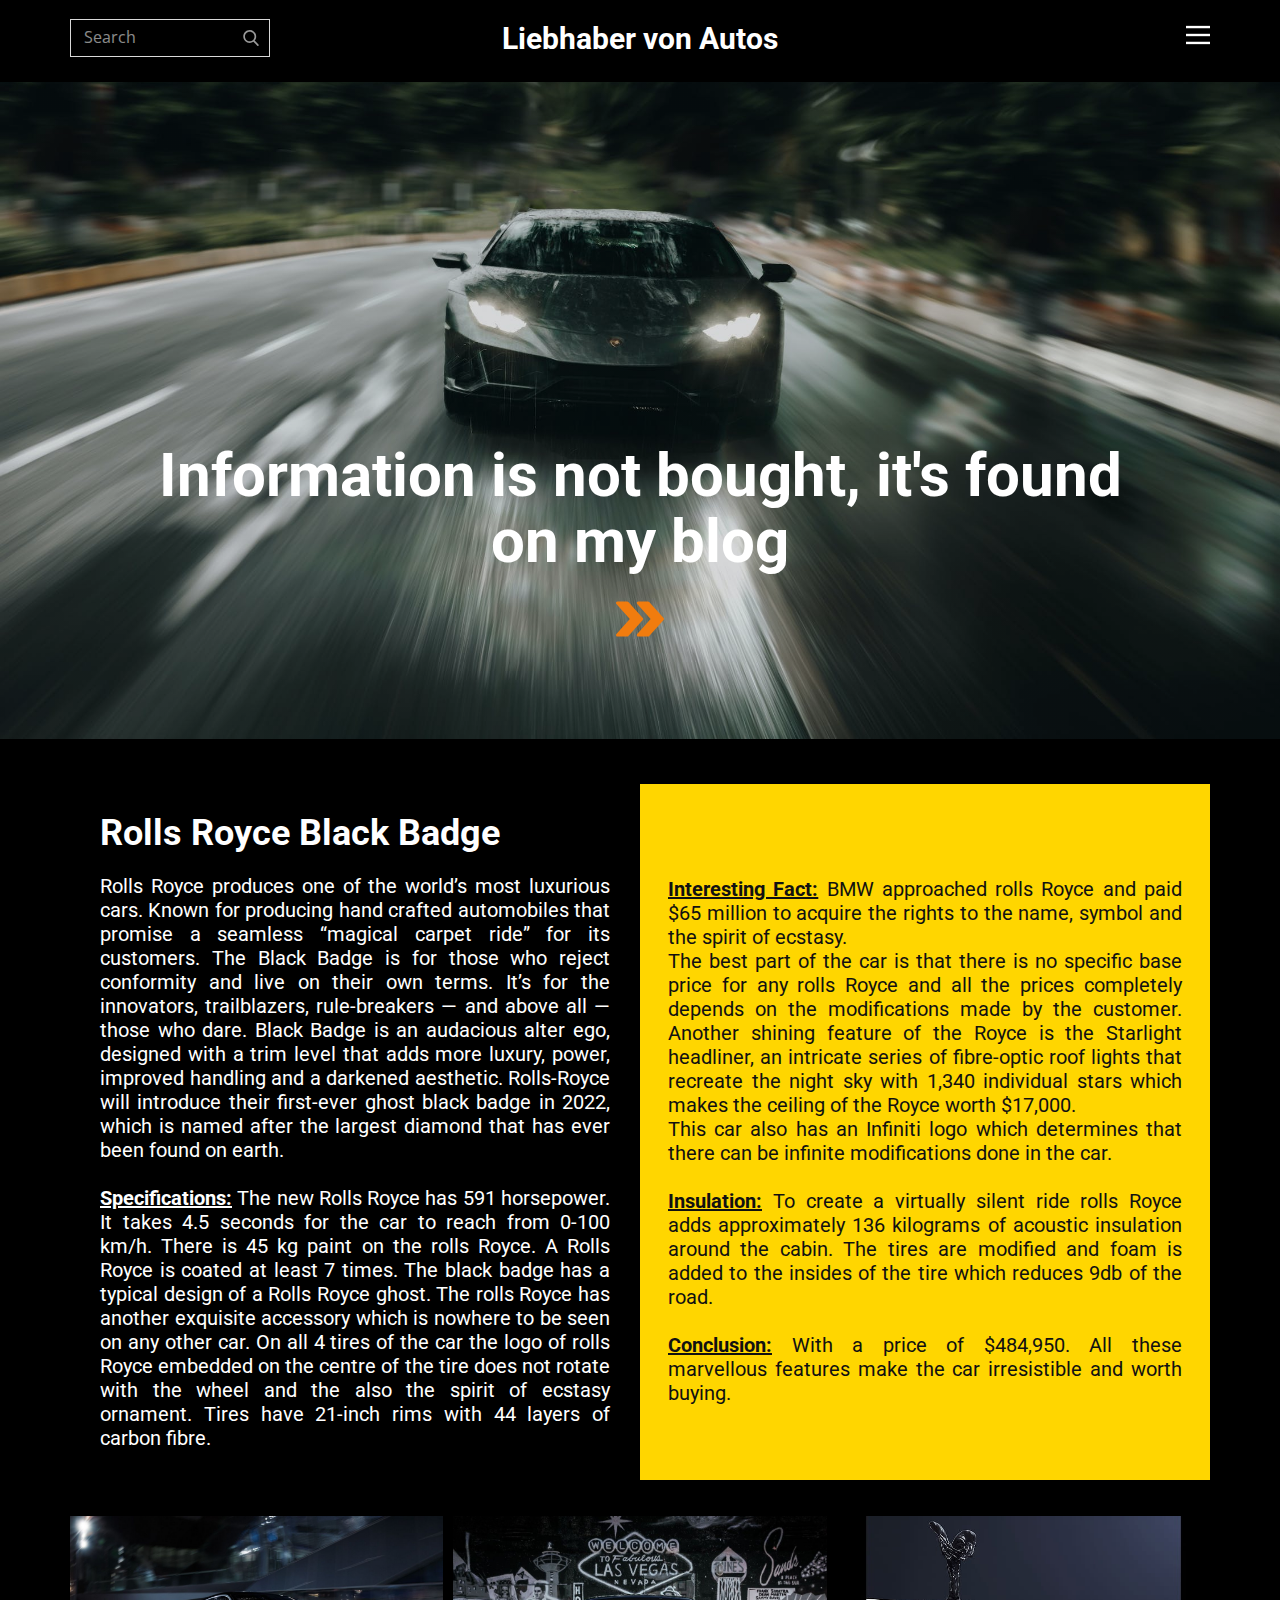
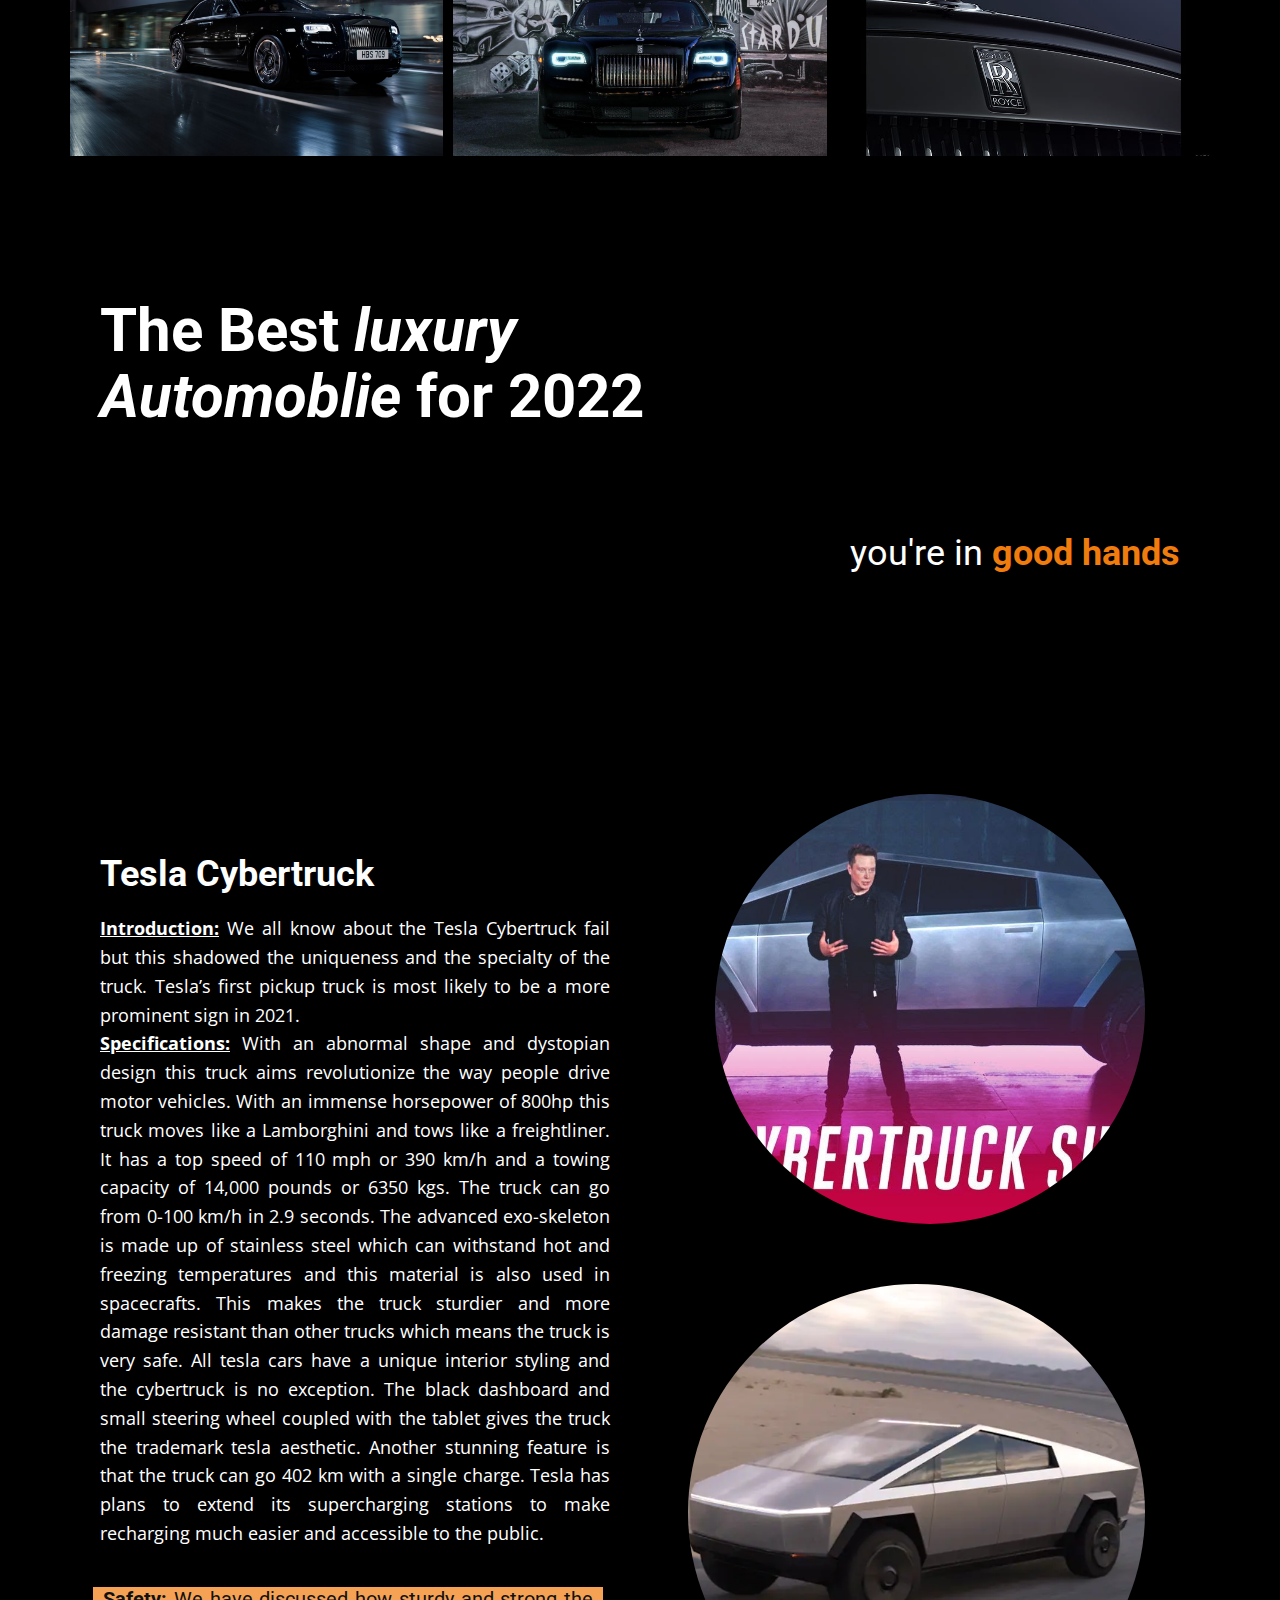
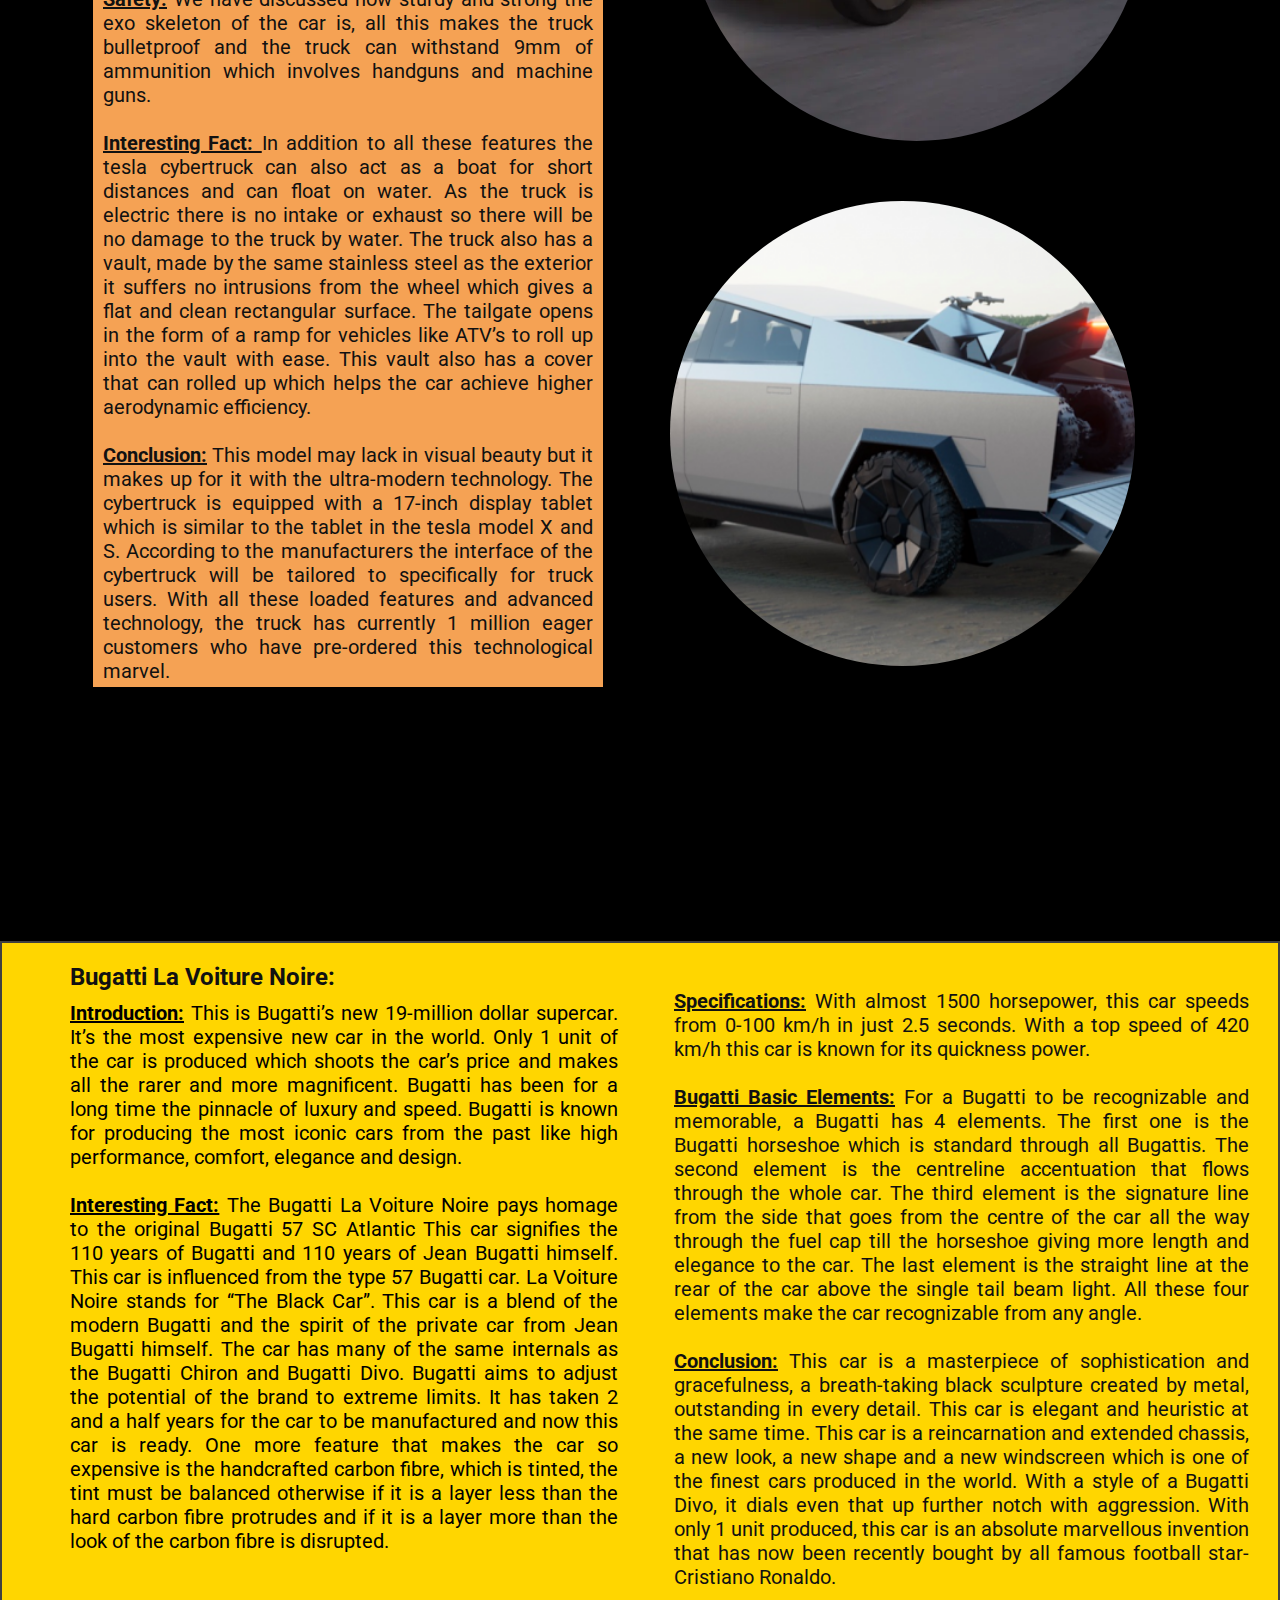
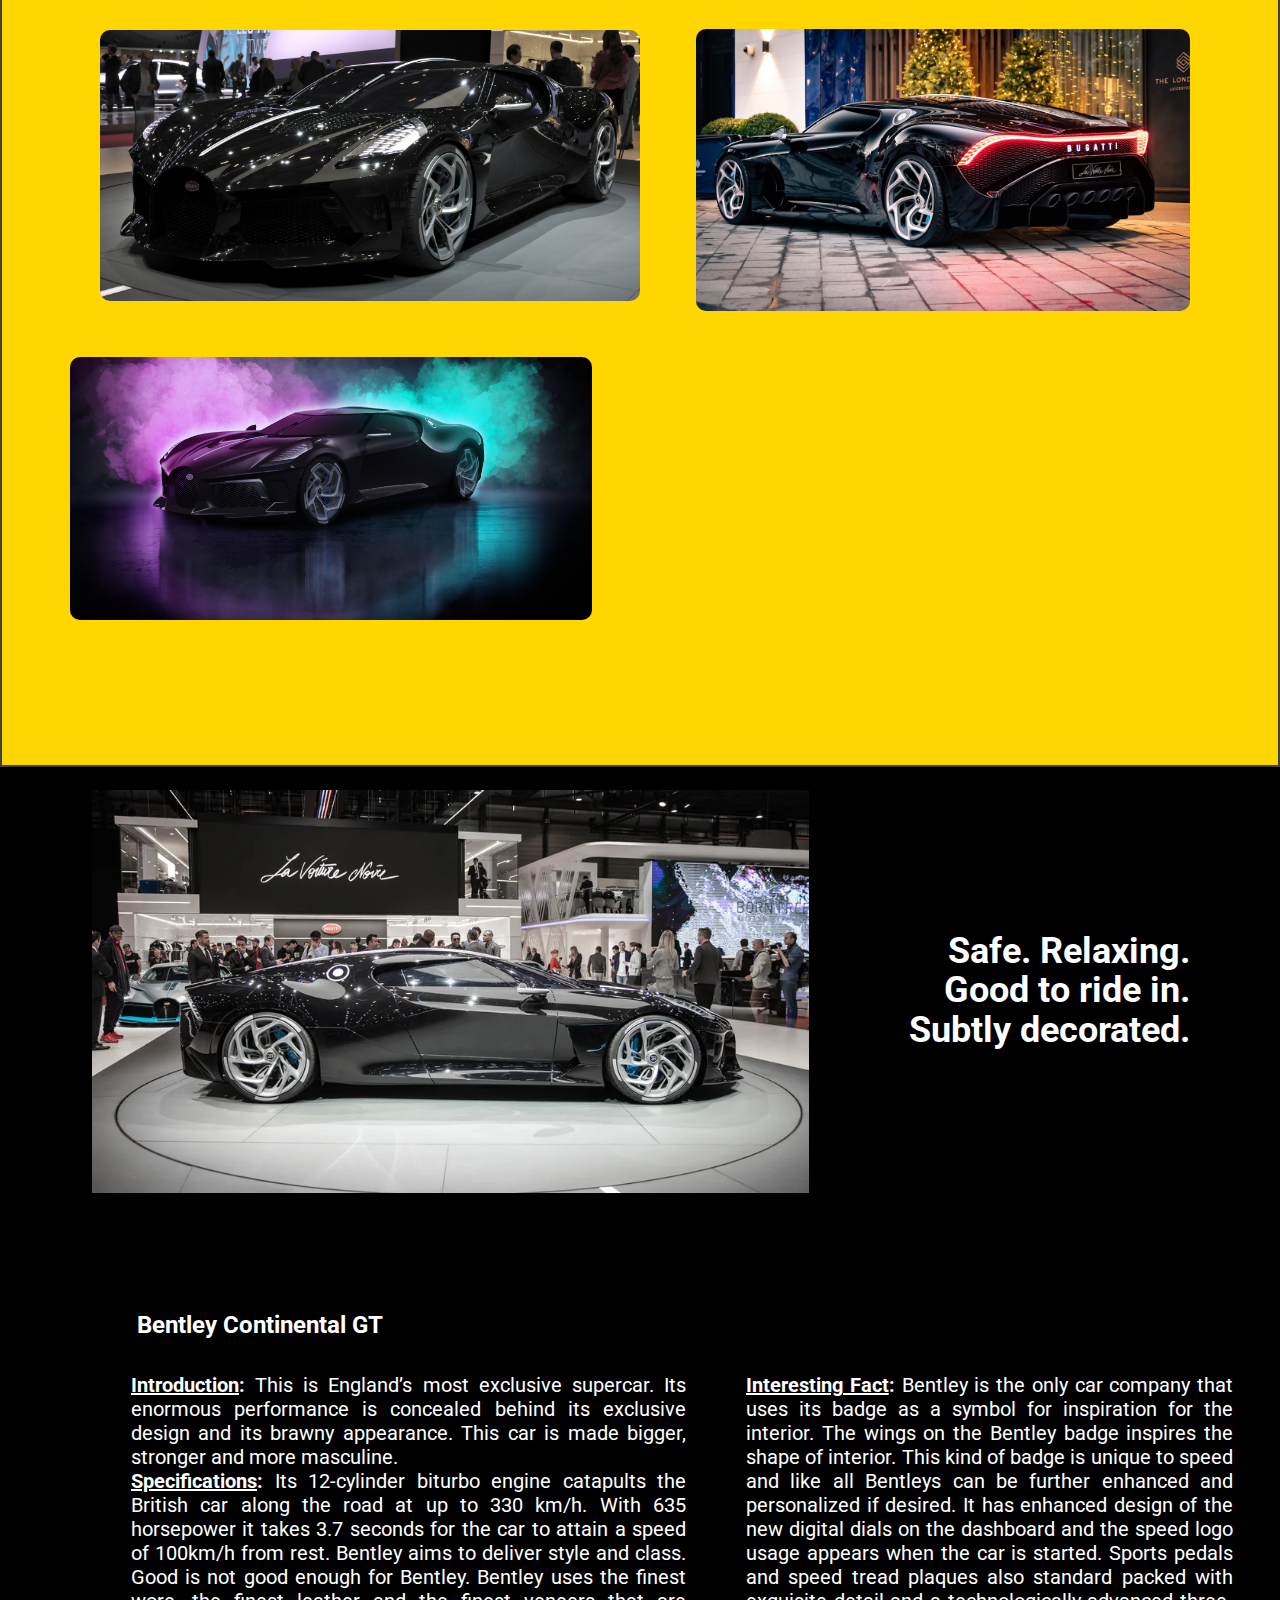
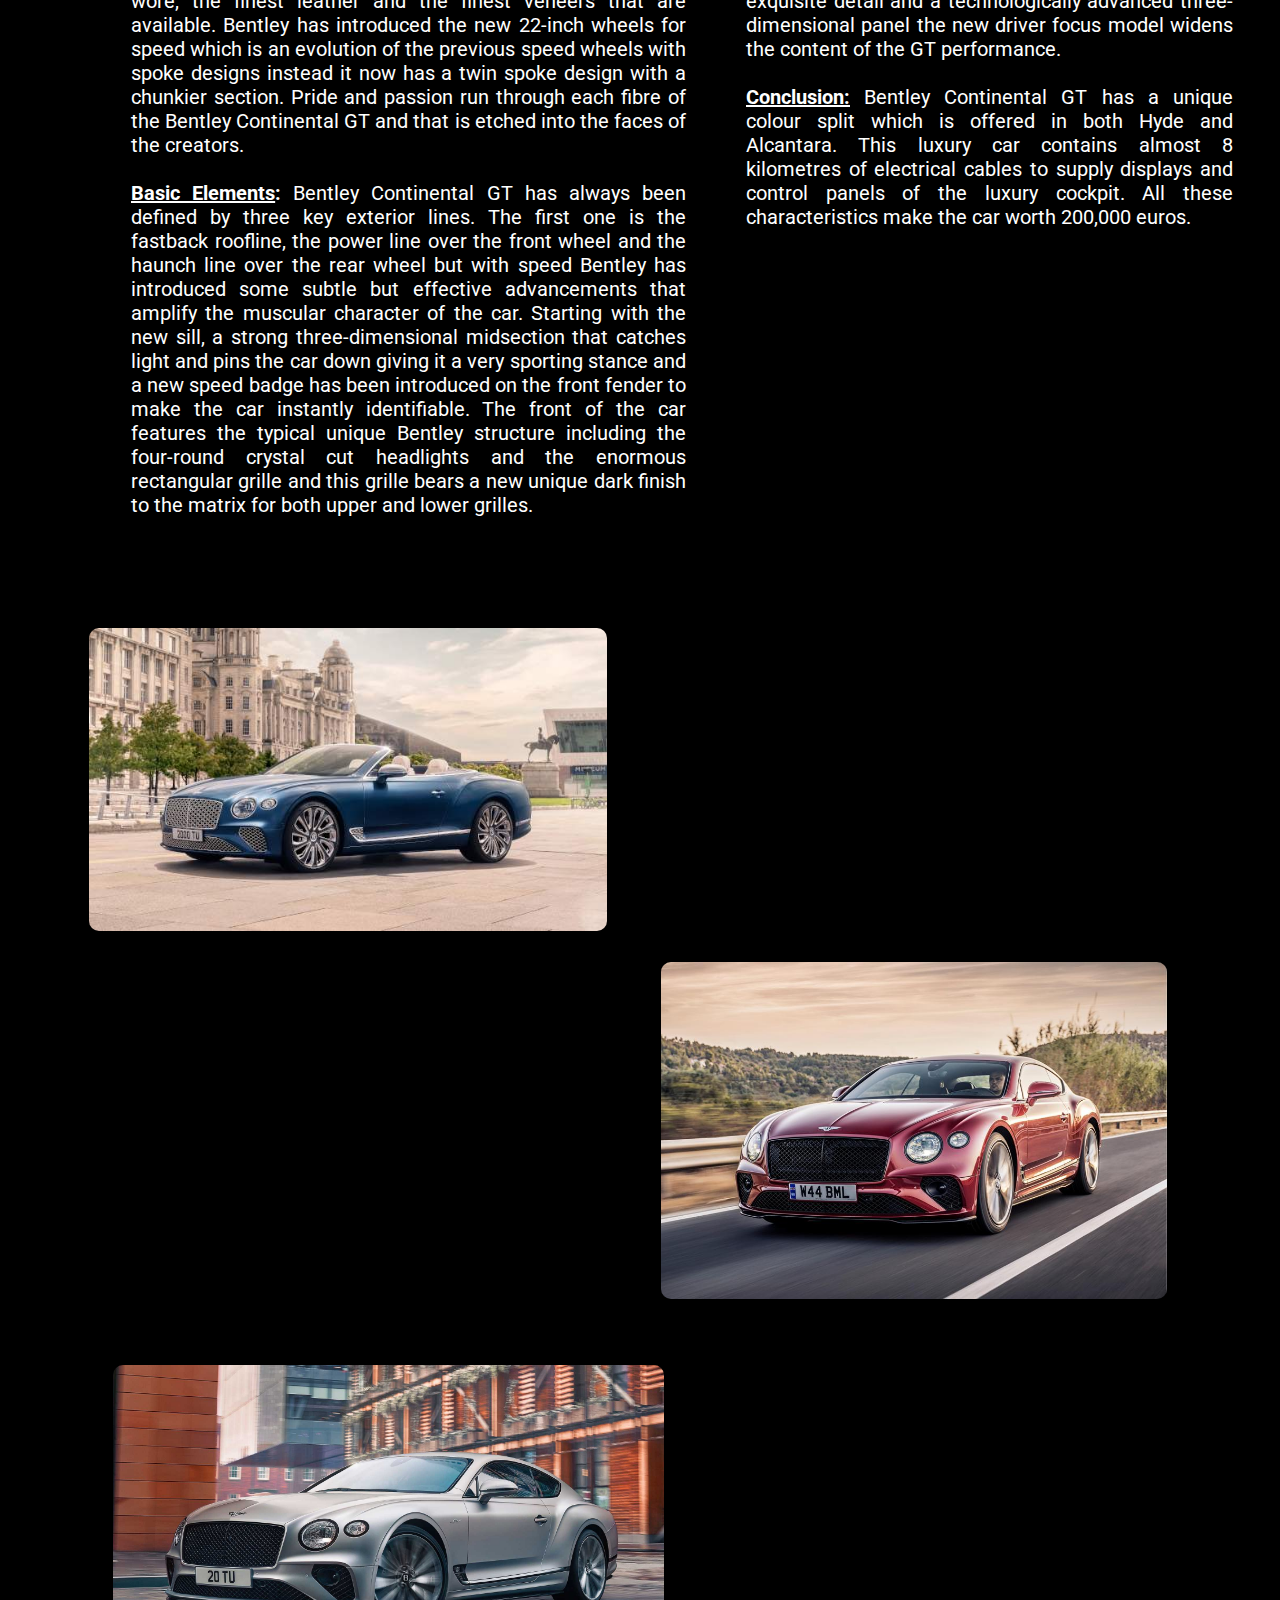
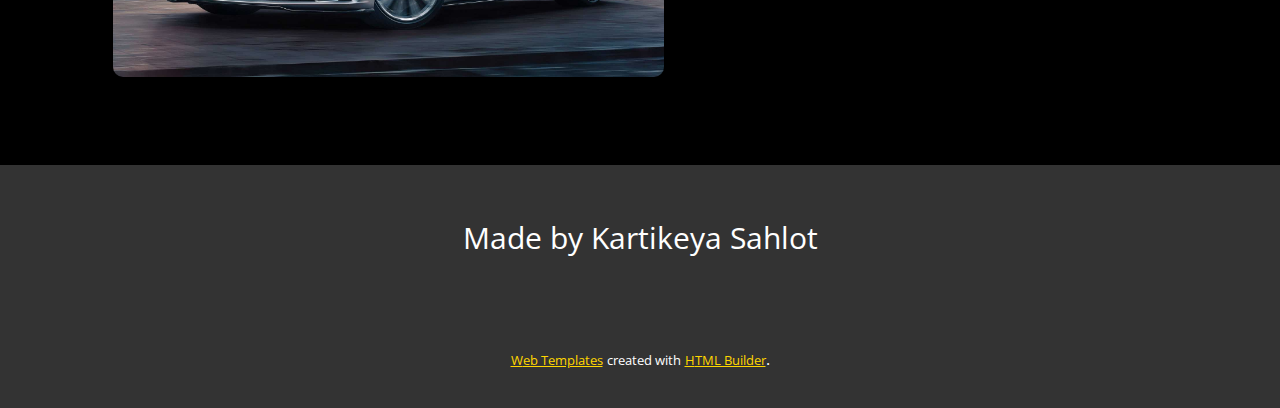
==== commit a9ab65ed: "Add files via upload" ====
--- a/index.html
+++ b/index.html
@@ -114,7 +114,7 @@
                 </div>
               </div>
               <div class="u-align-justify u-container-style u-layout-cell u-palette-1-base u-size-30 u-layout-cell-2">
-                <div class="u-container-layout u-container-layout-2">
+                <div class="u-container-layout u-valign-bottom-xs u-container-layout-2">
                   <h6 class="u-text u-text-3">
                     <br><b><u>Interesting Fact:</u></b> BMW approached rolls Royce and paid $65 million to acquire
 the rights to the name, symbol and the spirit of ecstasy.<br>The best part of the
@@ -256,7 +256,7 @@
     </section>
     <section class="u-align-center u-border-2 u-border-grey-75 u-clearfix u-palette-1-base u-section-5" id="carousel_ddcf">
       <div class="u-align-left u-clearfix u-sheet u-sheet-1">
-        <h5 class="u-text u-text-default u-text-1">Bugatti La Voiture Noire:</h5>
+        <h5 class="u-text u-text-default-lg u-text-default-md u-text-default-sm u-text-default-xl u-text-1">Bugatti La Voiture Noire:</h5>
         <h5 class="u-align-justify u-text u-text-2"><b><u>Specifications:</u></b> With almost 1500
 horsepower, this car speeds from 0-100 km/h in just 2.5 seconds. With a top
 speed of 420 km/h this car is known for its quickness power.<br>
@@ -386,8 +386,8 @@
 }</style>
     
     
-    <footer class="u-align-center u-border-1 u-border-black u-clearfix u-footer u-grey-80" id="sec-2012"><div class="u-align-left u-clearfix u-sheet u-valign-middle u-sheet-1">
-        <h5 class="u-text u-text-default u-text-1">Made by Kartikeya Sahlot</h5>
+    <footer class="u-align-center u-clearfix u-footer u-grey-80 u-footer" id="sec-2012"><div class="u-clearfix u-sheet u-sheet-1">
+        <p class="u-small-text u-text u-text-variant u-text-1">Made by Kartikeya Sahlot</p>
       </div></footer>
     <section class="u-backlink u-clearfix u-grey-80">
       <a class="u-link" href="https://nicepage.com/website-templates" target="_blank">
--- a/nicepage.css
+++ b/nicepage.css
@@ -36368,17 +36368,17 @@
 }
 @media (max-width: 575px) {
   .u-header .u-sheet-1 {
-    min-height: 118px;
+    min-height: 136px;
   }
 
   .u-header .u-menu-1 {
     margin-top: 24px;
     margin-right: auto;
-    margin-left: -37px;
+    margin-left: 31px;
   }
 
   .u-header .u-search-1 {
-    width: 314px;
+    width: 229px;
     margin-top: -38px;
     margin-right: -2px;
     margin-left: auto;
@@ -36389,18 +36389,43 @@
     margin-bottom: 28px;
   }
 }
+ .u-footer {
+  background-image: none;
+}
+
 .u-footer .u-sheet-1 {
   min-height: 120px;
 }
 
 .u-footer .u-text-1 {
+  width: 417px;
   font-size: 1.875rem;
-  margin: 48px auto;
-}
+  margin: 49px auto;
+}
+@media (max-width: 1199px) {
+  .u-footer .u-sheet-1 {
+    min-height: 99px;
+  }
+}
+@media (max-width: 991px) {
+  .u-footer .u-sheet-1 {
+    min-height: 76px;
+  }
+}
+@media (max-width: 767px) {
+  .u-footer .u-sheet-1 {
+    min-height: 57px;
+  }
+}
+@media (max-width: 575px) {
+  .u-footer .u-sheet-1 {
+    min-height: 36px;
+  }
 
-
-
-
+  .u-footer .u-text-1 {
+    width: 340px;
+  }
+}
 
  /*begin-variables base-font-size*/ 
  html { font-size: 16px; }
--- a/Liebhaber-von-Autos.css
+++ b/Liebhaber-von-Autos.css
@@ -224,6 +224,15 @@
 @media (max-width: 575px) {
   .u-section-2 .u-sheet-1 {
     min-height: 1001px;
+  }
+
+  .u-section-2 .u-layout-cell-2 {
+    min-height: 914px;
+  }
+
+  .u-section-2 .u-text-3 {
+    width: auto;
+    margin-top: 0;
   }
 
   .u-section-2 .u-gallery-1 {
@@ -773,28 +782,27 @@
 
 @media (max-width: 575px) {
   .u-section-5 .u-sheet-1 {
-    min-height: 2811px;
+    min-height: 2881px;
   }
 
   .u-section-5 .u-text-1 {
-    margin-top: 18px;
+    margin-top: 26px;
+    margin-right: 74px;
     margin-left: 0;
   }
 
   .u-section-5 .u-text-2 {
-    margin-top: 960px;
-    margin-right: -22px;
-    margin-left: -7px;
+    margin-top: 962px;
+    margin-right: 18px;
   }
 
   .u-section-5 .u-text-3 {
-    margin-top: -1856px;
-    margin-right: 0;
+    margin-top: -1998px;
   }
 
   .u-section-5 .u-image-1 {
     height: 194px;
-    margin-top: 990px;
+    margin-top: 1083px;
     width: auto;
     margin-right: initial;
     margin-left: initial;
@@ -810,6 +818,7 @@
 
   .u-section-5 .u-image-3 {
     margin-top: 74px;
+    margin-bottom: 26px;
     width: auto;
     margin-right: initial;
     margin-left: initial;
@@ -1044,14 +1053,14 @@
   }
 
   .u-section-7 .u-text-2 {
-    margin-right: 28px;
-    margin-left: 15px;
+    margin-right: 15px;
+    margin-left: 23px;
   }
 
   .u-section-7 .u-text-3 {
     margin-top: 60px;
+    margin-left: 28px;
     margin-right: 28px;
-    margin-left: 1px;
   }
 }.u-section-8 .u-sheet-1 {
   min-height: 1150px;
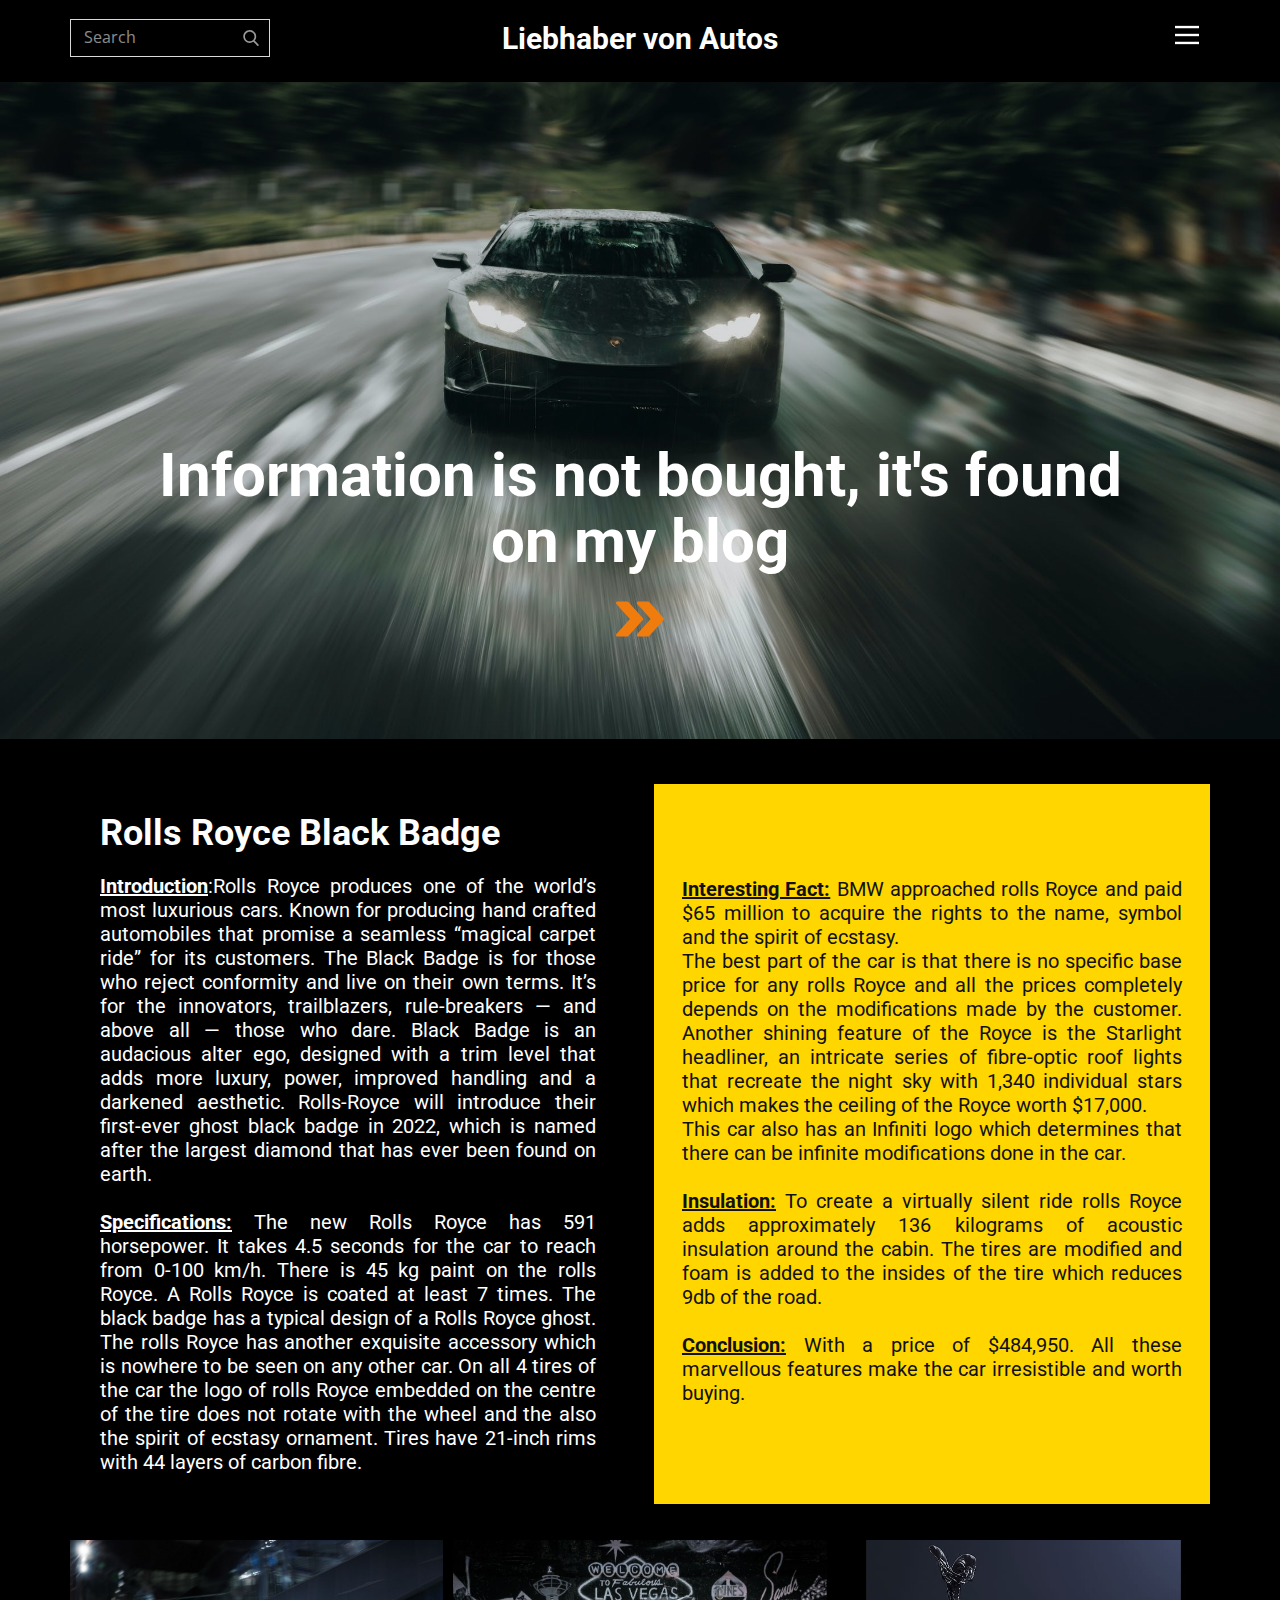
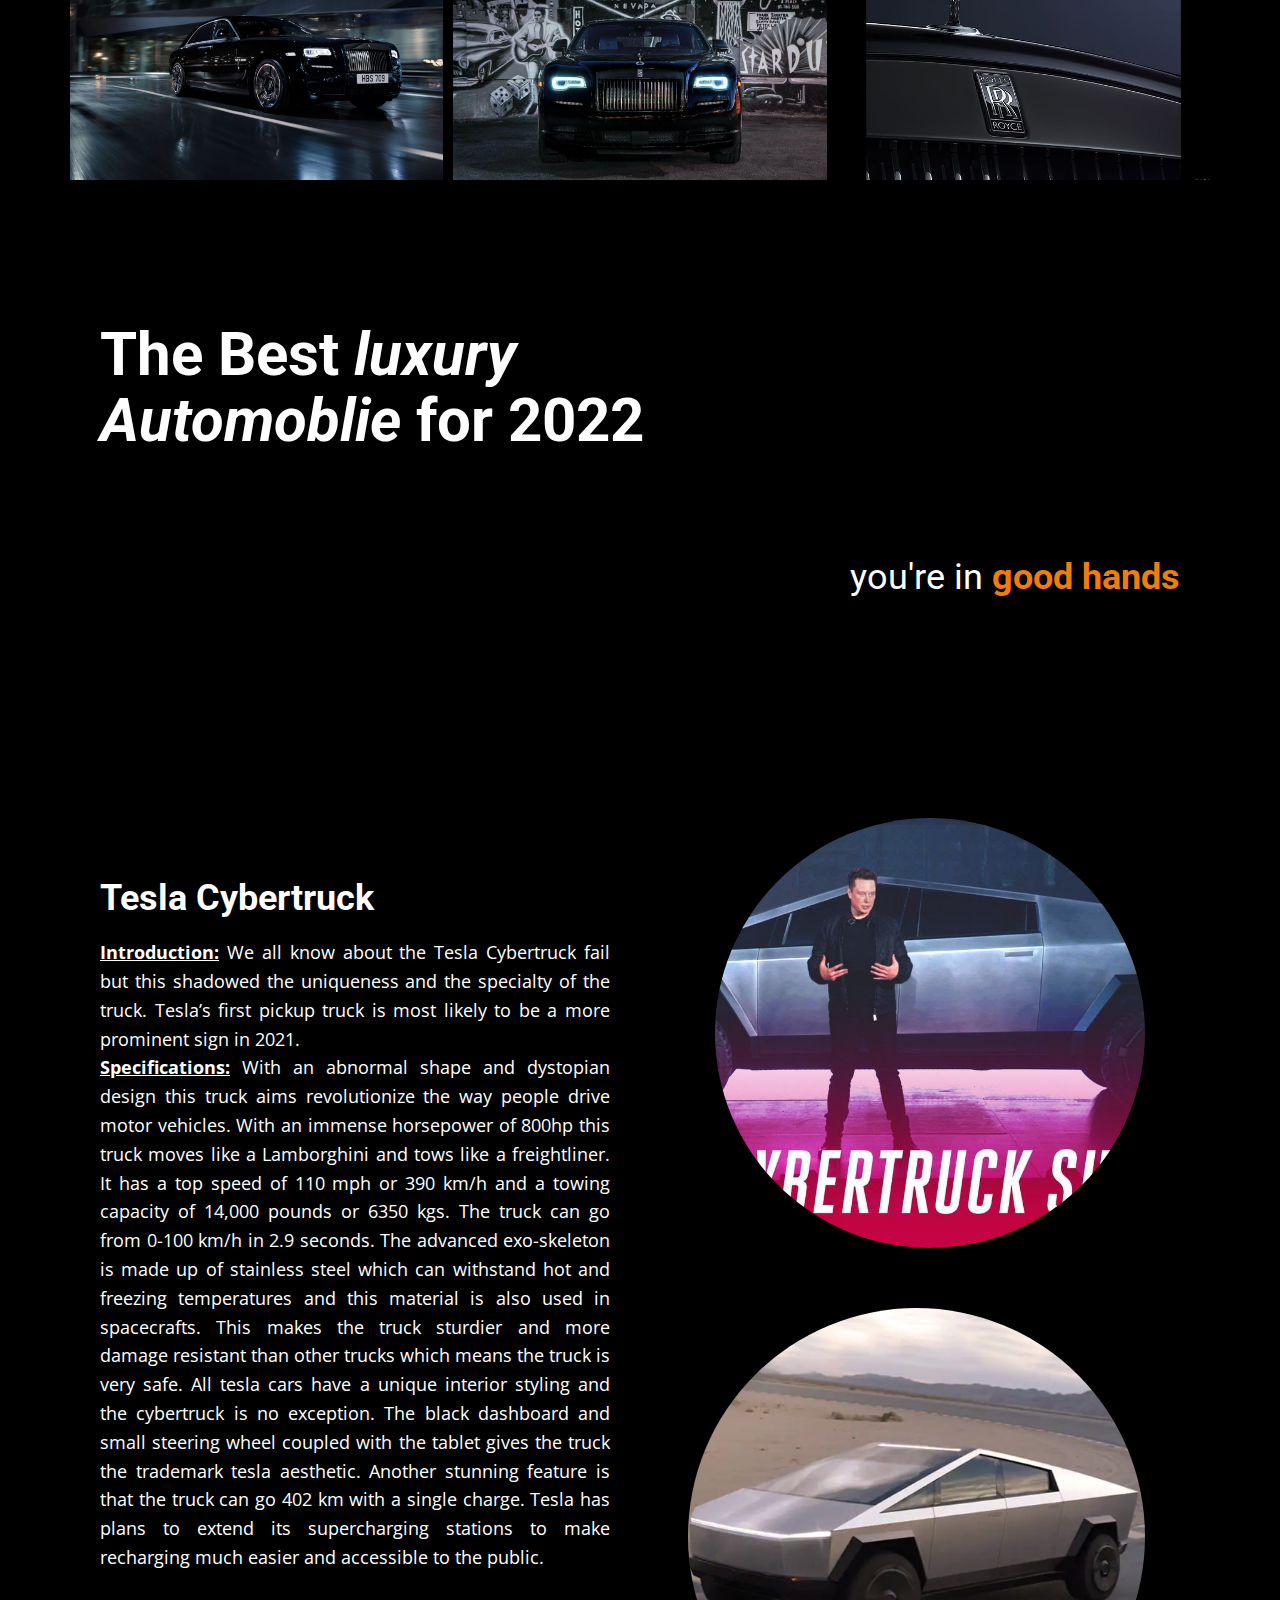
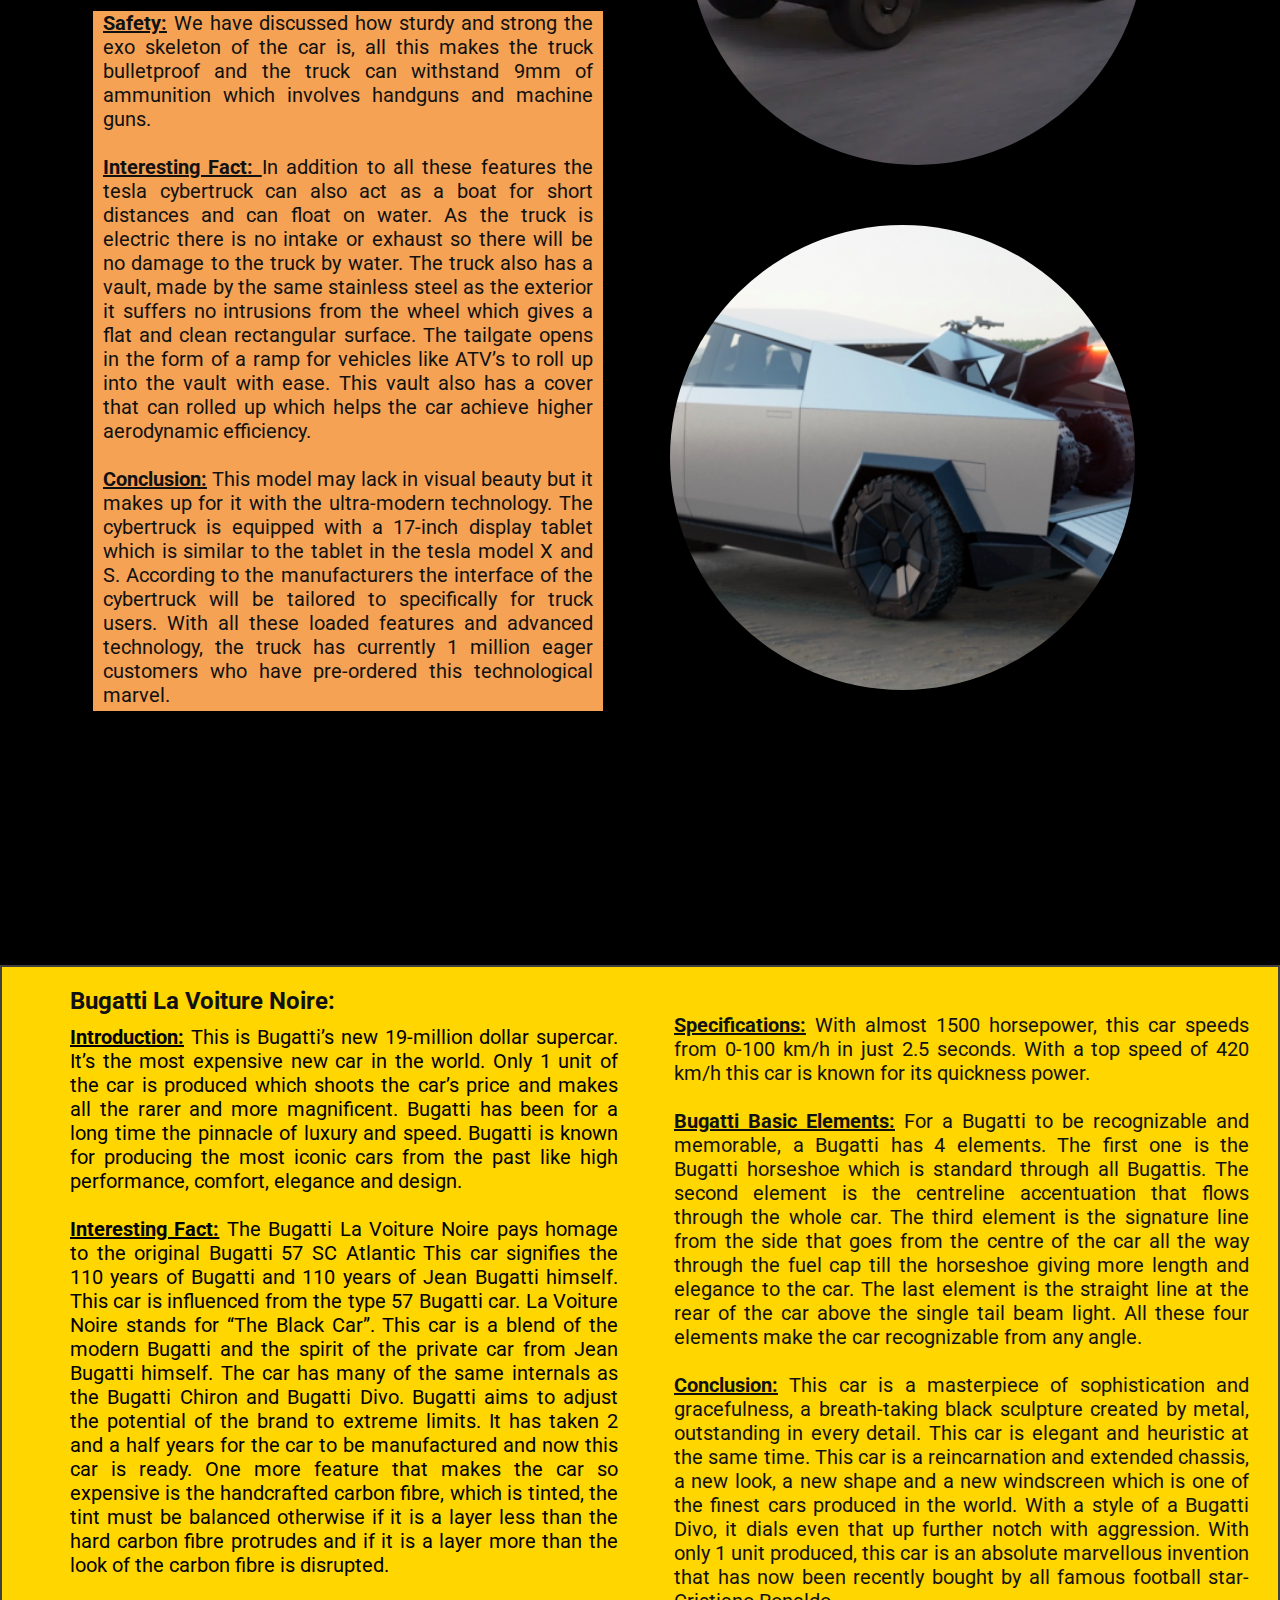
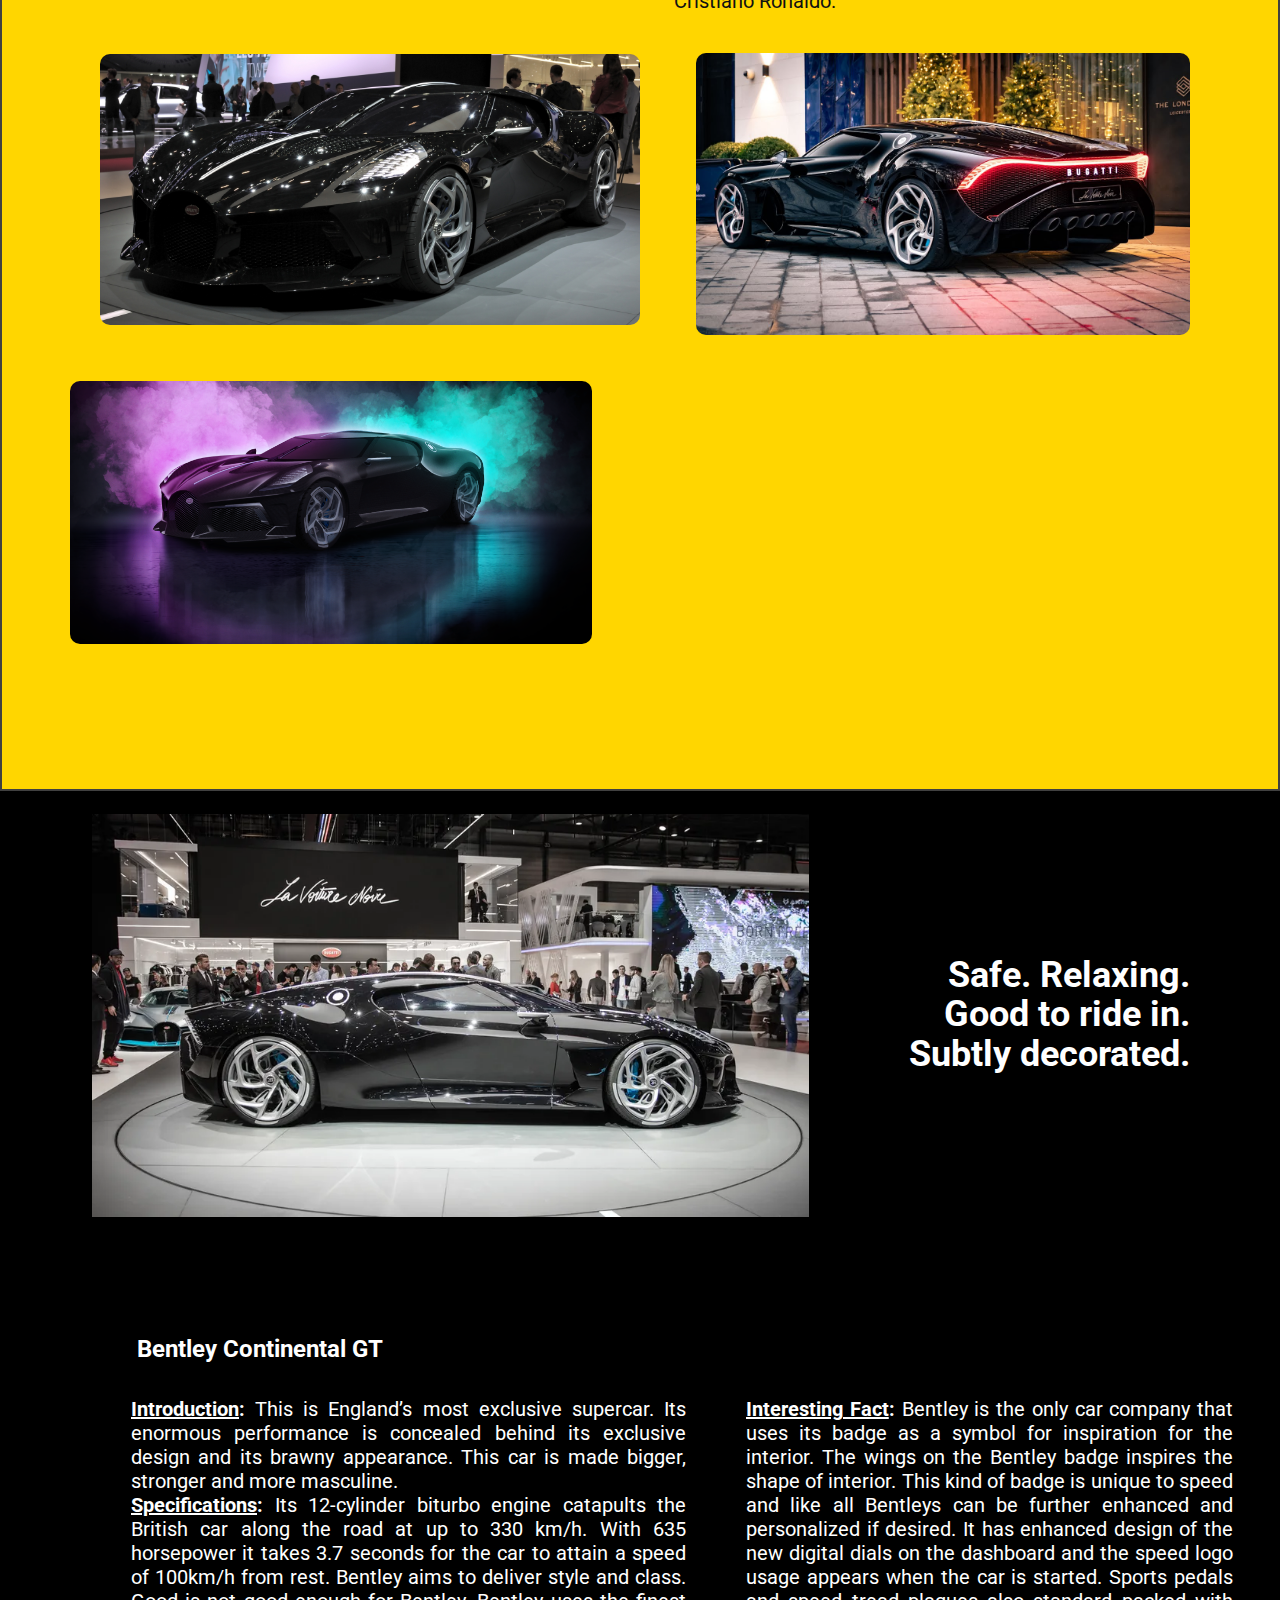
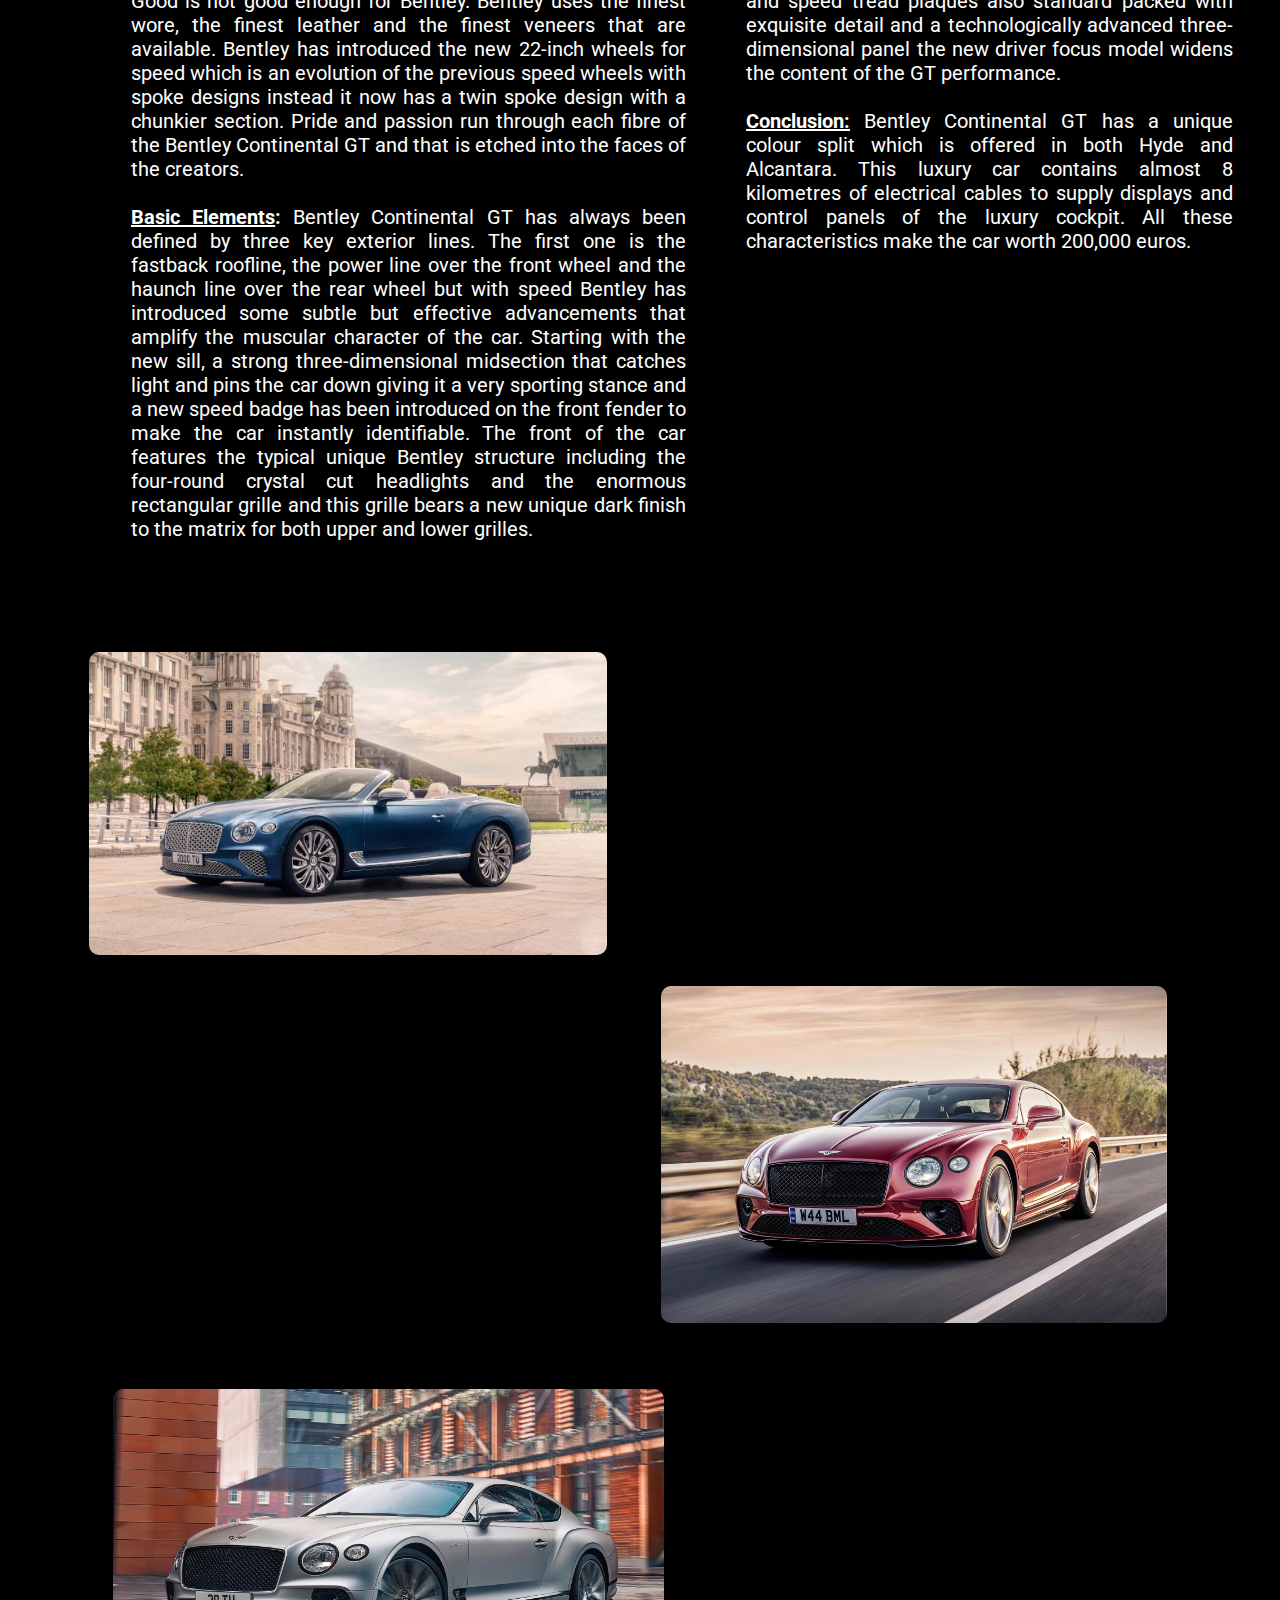
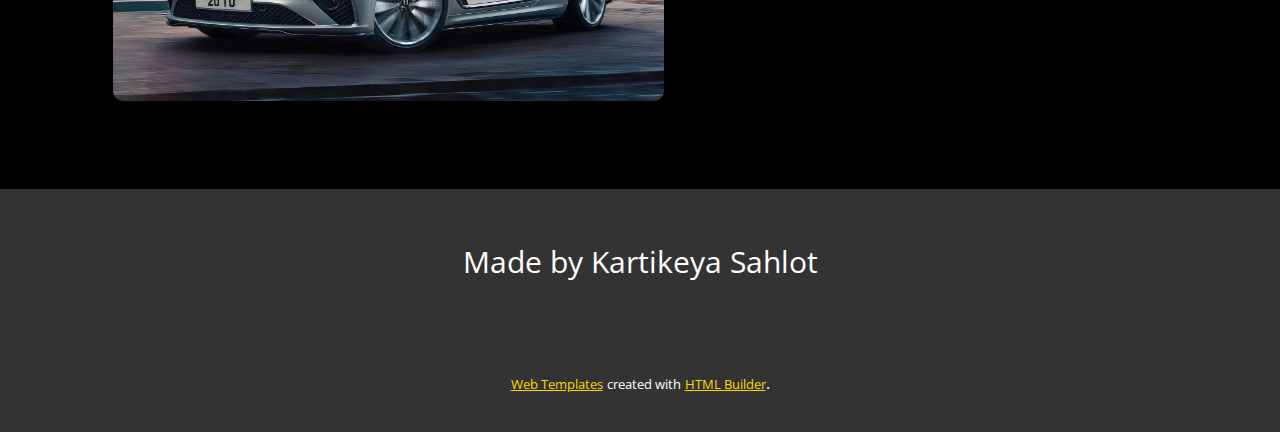
==== commit 37851bb8: "Add files via upload" ====
--- a/index.html
+++ b/index.html
@@ -87,13 +87,14 @@
     </section>
     <section class="u-align-left u-black u-clearfix u-section-2" id="carousel_d920">
       <div class="u-clearfix u-sheet u-sheet-1">
-        <div class="u-clearfix u-expanded-width u-layout-wrap u-layout-wrap-1">
+        <div class="u-clearfix u-expanded-width u-gutter-28 u-layout-wrap u-layout-wrap-1">
           <div class="u-layout">
             <div class="u-layout-row">
               <div class="u-container-style u-layout-cell u-size-30 u-layout-cell-1">
                 <div class="u-container-layout u-container-layout-1">
                   <h2 class="u-text u-text-1">Rolls Royce Black Badge</h2>
-                  <h6 class="u-align-justify u-text u-text-2"> Rolls
+                  <h6 class="u-align-justify u-text u-text-2">
+                    <span style="font-weight: 700; text-decoration: underline !important;"> Introduction</span>:Rolls
 Royce produces one of the world’s most luxurious cars. Known for producing hand
 crafted automobiles that promise a seamless “magical carpet ride” for its
 customers. The Black Badge is for those who reject conformity and live on their
@@ -114,7 +115,7 @@
                 </div>
               </div>
               <div class="u-align-justify u-container-style u-layout-cell u-palette-1-base u-size-30 u-layout-cell-2">
-                <div class="u-container-layout u-valign-bottom-xs u-container-layout-2">
+                <div class="u-container-layout u-container-layout-2">
                   <h6 class="u-text u-text-3">
                     <br><b><u>Interesting Fact:</u></b> BMW approached rolls Royce and paid $65 million to acquire
 the rights to the name, symbol and the spirit of ecstasy.<br>The best part of the
@@ -298,7 +299,7 @@
         </h5>
         <img class="u-expanded-width-sm u-expanded-width-xs u-image u-image-round u-radius-10 u-image-1" src="images/Image8.jpg" alt="" data-image-width="1280" data-image-height="720">
         <img class="u-expanded-width-sm u-expanded-width-xs u-image u-image-round u-radius-10 u-image-2" src="images/Image10.jpg" alt="" data-image-width="1600" data-image-height="804">
-        <img class="u-expanded-width-sm u-expanded-width-xs u-image u-image-round u-radius-10 u-image-3" src="images/Image10.png" alt="" data-image-width="1023" data-image-height="575">
+        <img class="u-image u-image-round u-radius-10 u-image-3" src="images/Image10.png" alt="" data-image-width="1023" data-image-height="575">
       </div>
     </section>
     <section class="u-black u-clearfix u-section-6" id="carousel_14aa">
--- a/nicepage.css
+++ b/nicepage.css
@@ -36322,7 +36322,7 @@
 
 .u-header .u-menu-1 {
   font-family: size-14;
-  margin: 18px 0 0 auto;
+  margin: 18px 11px 0 auto;
 }
 
 .u-header .u-nav-1 {
@@ -36346,7 +36346,7 @@
 @media (max-width: 1199px) {
   .u-header .u-menu-1 {
     width: auto;
-    margin-right: 0;
+    margin-right: 11px;
   }
 
   .u-header .u-search-1 {
--- a/Liebhaber-von-Autos.css
+++ b/Liebhaber-von-Autos.css
@@ -177,34 +177,65 @@
 
 @media (max-width: 991px) {
   .u-section-2 .u-sheet-1 {
-    min-height: 711px;
+    min-height: 1550px;
+  }
+
+  .u-section-2 .u-layout-wrap-1 {
+    margin-top: 54px;
+  }
+
+  .u-section-2 .u-layout-cell-1 {
+    min-height: 922px;
+  }
+
+  .u-section-2 .u-container-layout-1 {
+    padding-bottom: 8px;
+  }
+
+  .u-section-2 .u-text-2 {
+    margin-top: 13px;
+    margin-left: 0;
+    margin-right: 0;
+  }
+
+  .u-section-2 .u-layout-cell-2 {
+    min-height: 922px;
+  }
+
+  .u-section-2 .u-container-layout-2 {
+    padding-left: 18px;
+    padding-right: 18px;
+    padding-bottom: 1px;
+  }
+
+  .u-section-2 .u-text-3 {
+    width: auto;
+    margin-top: 26px;
+    margin-left: 10px;
+    margin-right: 10px;
+  }
+
+  .u-section-2 .u-gallery-1 {
+    height: 455px;
+    margin-top: 69px;
+  }
+
+  .u-section-2 .u-gallery-inner-1 {
+    grid-template-columns: repeat(2, auto);
+  }
+}
+
+@media (max-width: 767px) {
+  .u-section-2 .u-sheet-1 {
+    min-height: 2219px;
   }
 
   .u-section-2 .u-layout-cell-1 {
     min-height: 100px;
   }
 
-  .u-section-2 .u-text-2 {
-    margin-left: 0;
-    margin-right: 0;
-  }
-
   .u-section-2 .u-layout-cell-2 {
     min-height: 100px;
-  }
-
-  .u-section-2 .u-gallery-1 {
-    height: 455px;
-  }
-
-  .u-section-2 .u-gallery-inner-1 {
-    grid-template-columns: repeat(2, auto);
-  }
-}
-
-@media (max-width: 767px) {
-  .u-section-2 .u-sheet-1 {
-    min-height: 1380px;
   }
 
   .u-section-2 .u-container-layout-2 {
@@ -223,7 +254,7 @@
 
 @media (max-width: 575px) {
   .u-section-2 .u-sheet-1 {
-    min-height: 1001px;
+    min-height: 1840px;
   }
 
   .u-section-2 .u-layout-cell-2 {
@@ -231,8 +262,8 @@
   }
 
   .u-section-2 .u-text-3 {
-    width: auto;
-    margin-top: 0;
+    margin-left: 0;
+    margin-right: 0;
   }
 
   .u-section-2 .u-gallery-1 {
@@ -672,7 +703,7 @@
 
 @media (max-width: 1199px) {
   .u-section-5 .u-sheet-1 {
-    min-height: 1758px;
+    min-height: 1780px;
   }
 
   .u-section-5 .u-text-1 {
@@ -697,16 +728,20 @@
   }
 
   .u-section-5 .u-image-1 {
-    margin-top: 72px;
+    margin-top: 77px;
+    margin-right: auto;
+    margin-left: -19px;
   }
 
   .u-section-5 .u-image-2 {
-    margin-top: 19px;
-    margin-right: 24px;
+    margin-top: 23px;
+    margin-right: 0;
+    margin-left: auto;
   }
 
   .u-section-5 .u-image-3 {
-    margin-top: 30px;
+    margin-top: 40px;
+    margin-bottom: 41px;
   }
 }
 
@@ -742,7 +777,7 @@
 
 @media (max-width: 767px) {
   .u-section-5 .u-sheet-1 {
-    min-height: 1757px;
+    min-height: 2316px;
   }
 
   .u-section-5 .u-text-1 {
@@ -761,22 +796,24 @@
   }
 
   .u-section-5 .u-image-1 {
-    margin-top: 691px;
+    margin-top: 671px;
     margin-right: initial;
     margin-left: initial;
     width: auto;
   }
 
   .u-section-5 .u-image-2 {
+    margin-top: 43px;
     margin-right: initial;
     margin-left: initial;
     width: auto;
   }
 
   .u-section-5 .u-image-3 {
-    margin-right: initial;
-    margin-left: initial;
-    width: auto;
+    width: 540px;
+    margin-top: 55px;
+    margin-bottom: 55px;
+    margin-left: -10px;
   }
 }
 
@@ -817,11 +854,11 @@
   }
 
   .u-section-5 .u-image-3 {
+    height: 166px;
     margin-top: 74px;
     margin-bottom: 26px;
-    width: auto;
-    margin-right: initial;
-    margin-left: initial;
+    width: 340px;
+    margin-left: 0;
   }
 } .u-section-6 {
   background-image: none;
